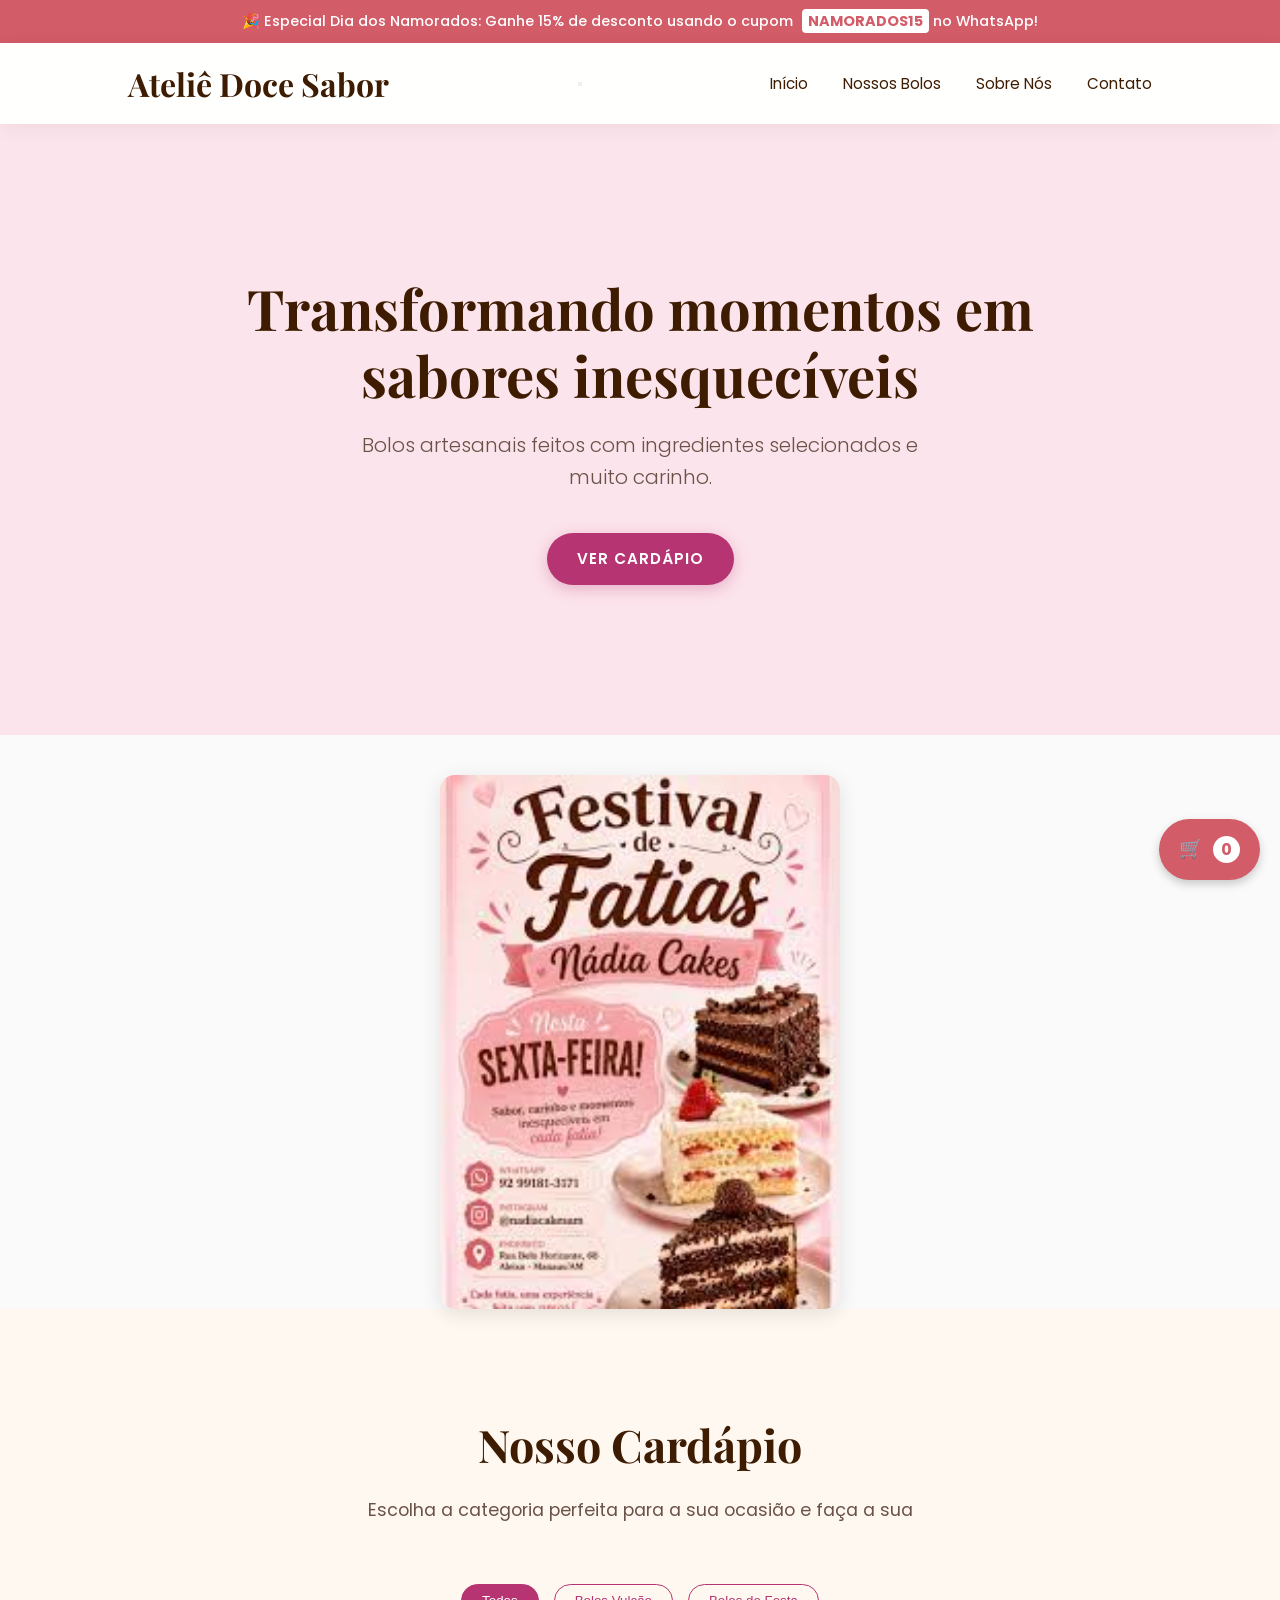
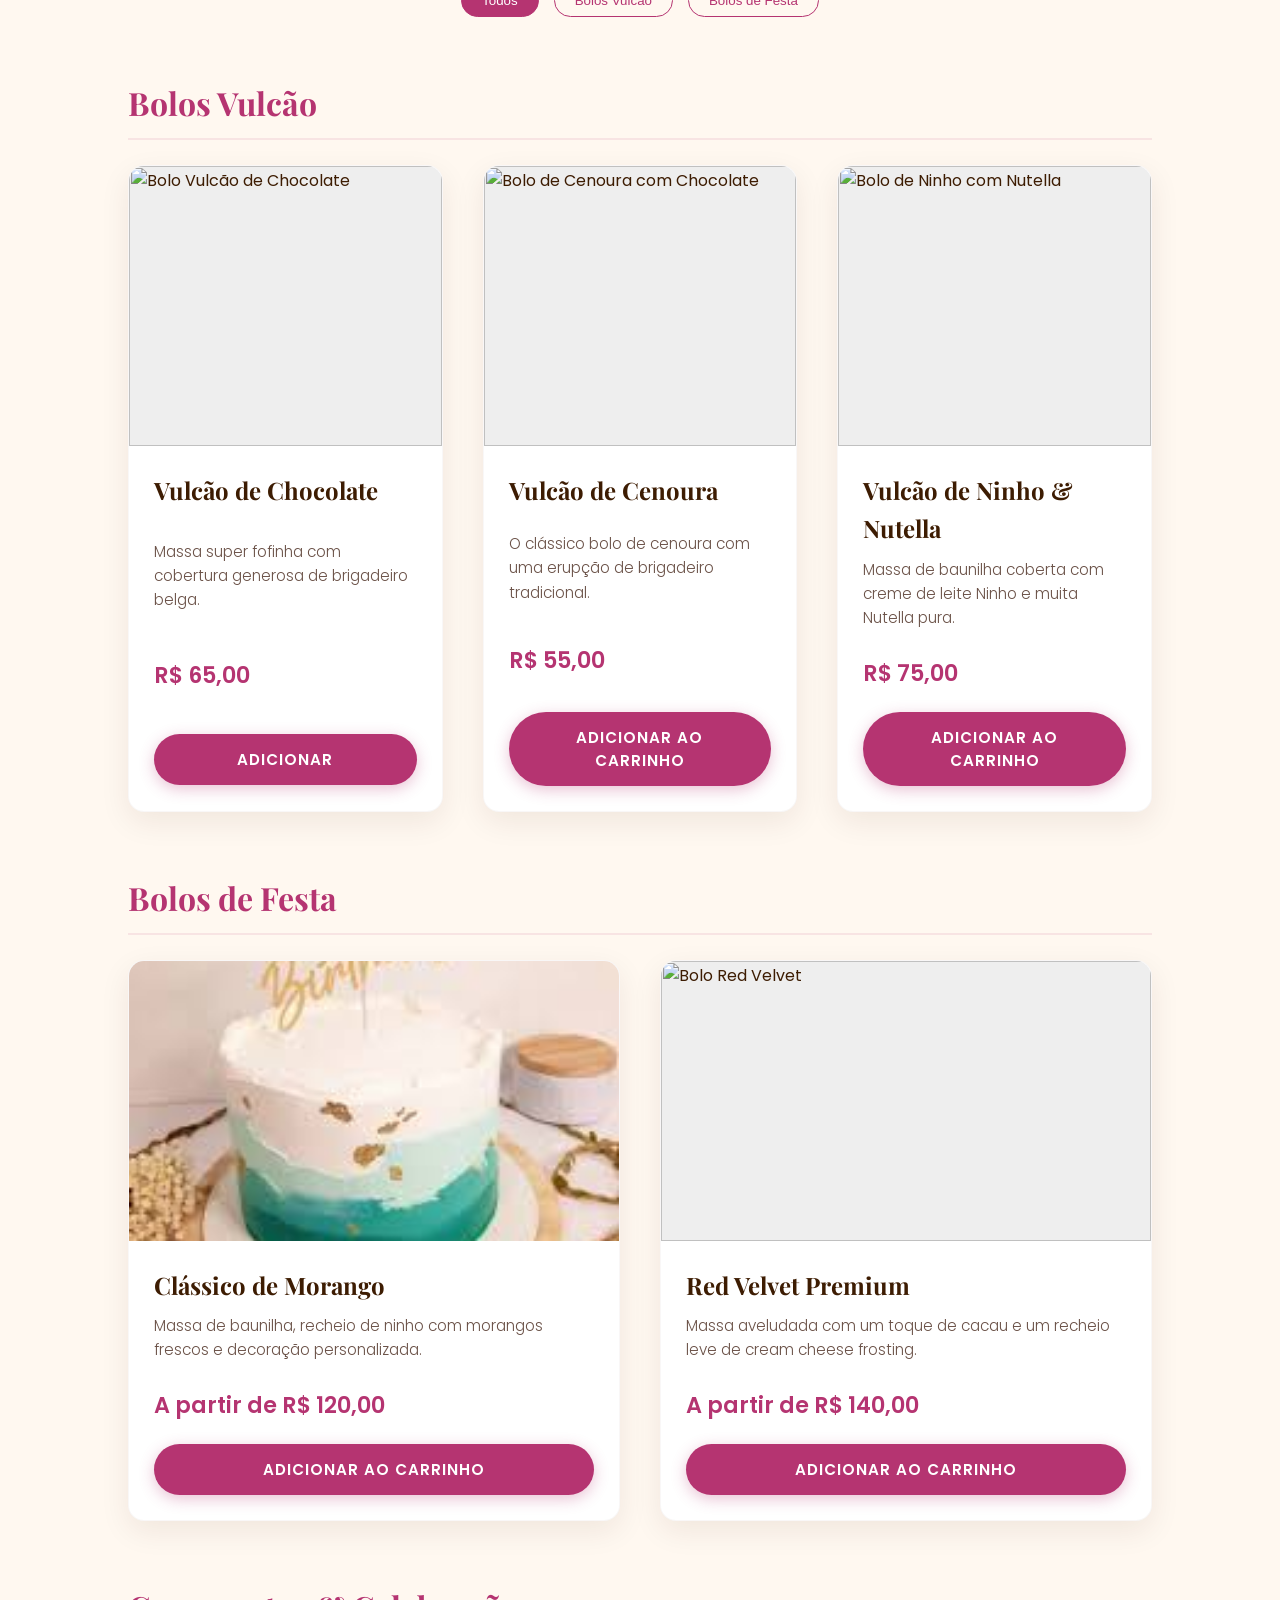
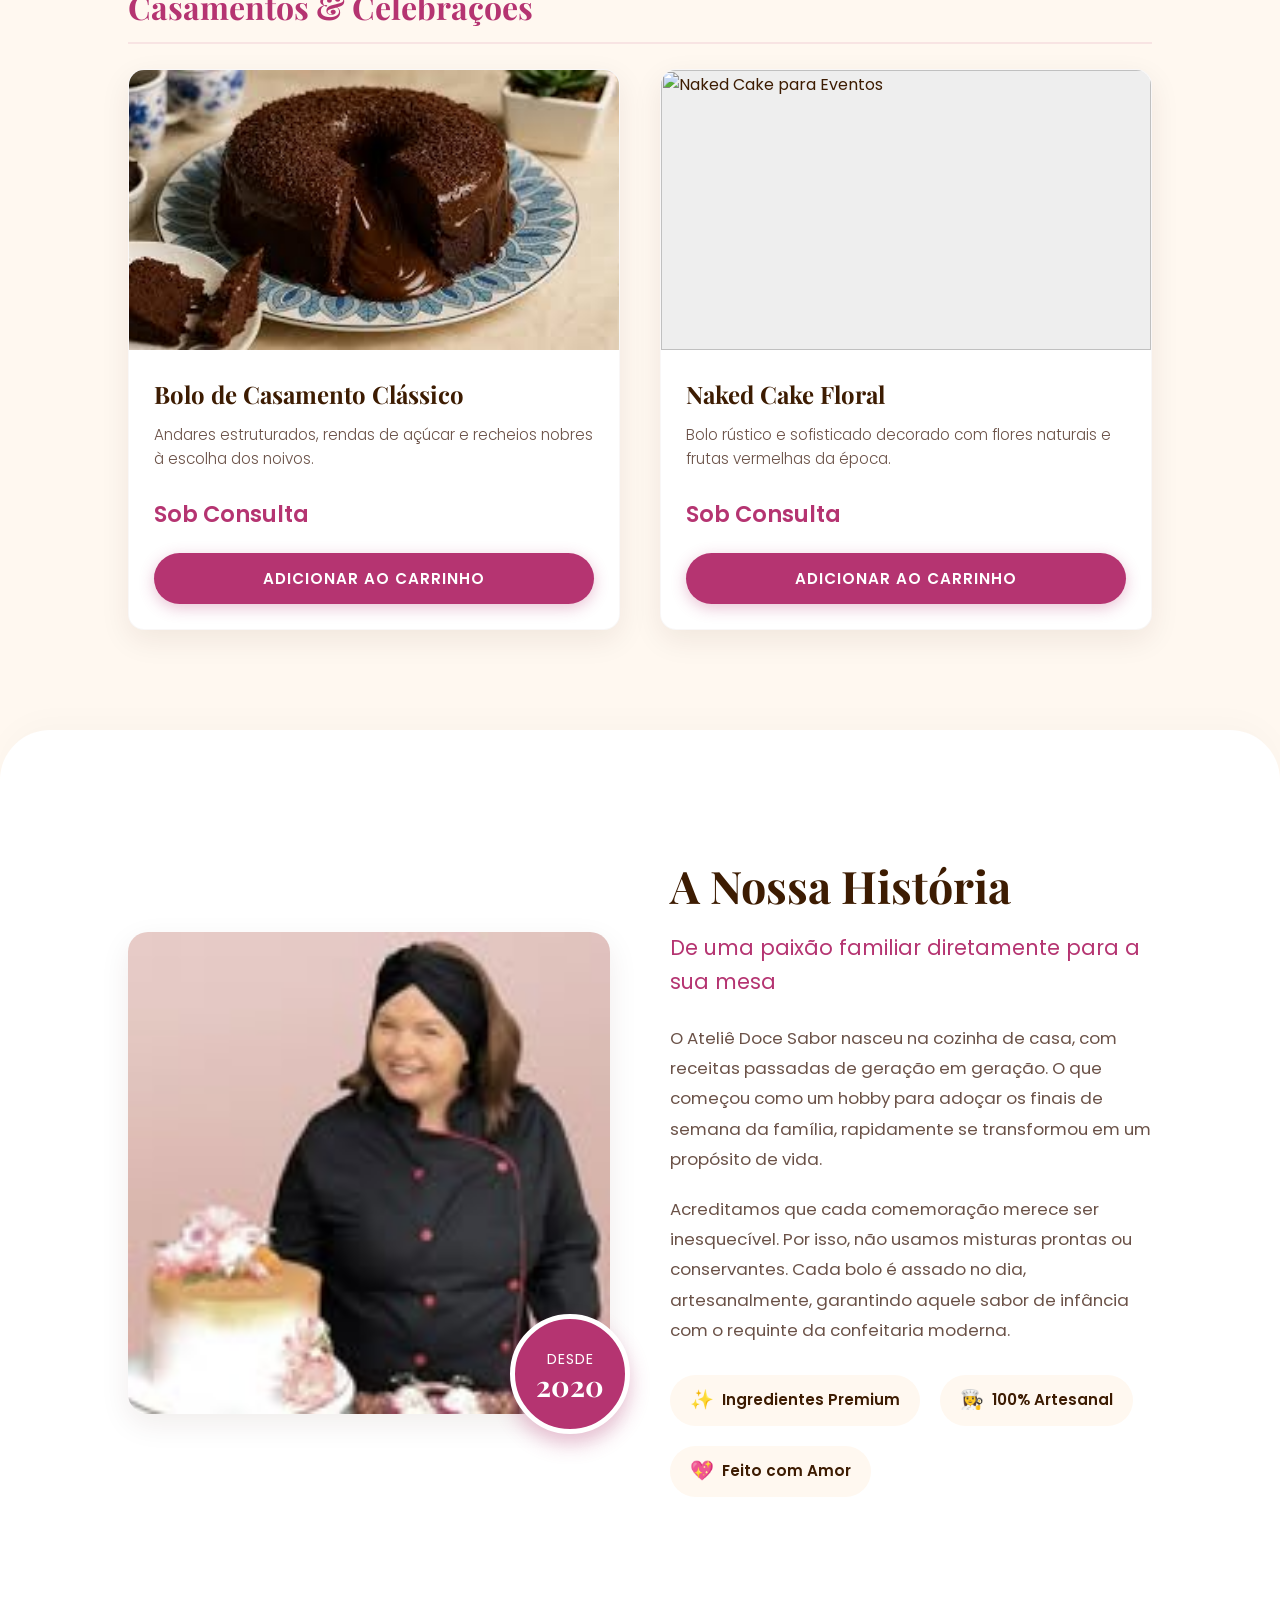
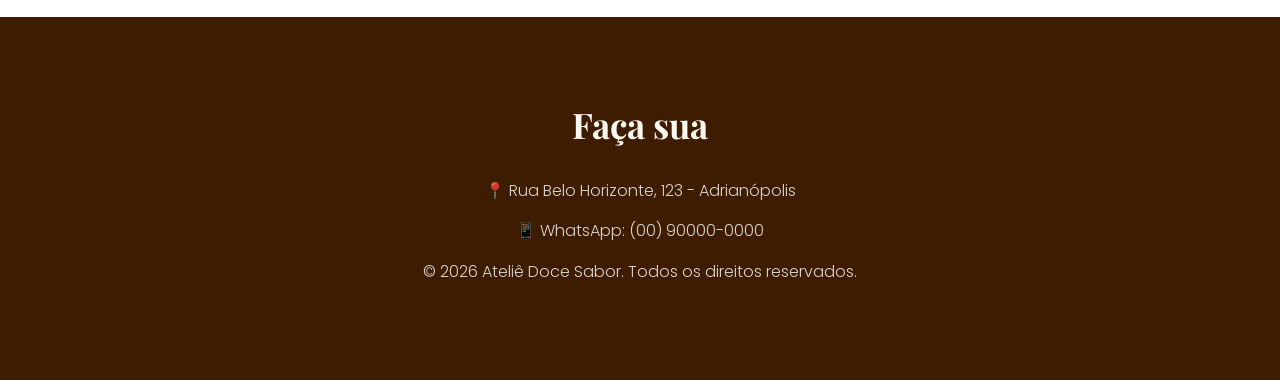
==== index.html @ e22914c4 "adicionando imagem bolo vulcão e festa" ====
<head>
    <meta charset="UTF-8">
    <meta name="viewport" content="width=device-width, initial-scale=1.0">
    <title>Ateliê Doce Sabor | Bolos Artesanais Premium</title>
    
    <!-- Importando fontes do Google: Playfair Display (Títulos) e Poppins (Texto) -->
    <link rel="preconnect" href="https://fonts.googleapis.com">
    <link rel="preconnect" href="https://fonts.gstatic.com" crossorigin>
    <link href="https://fonts.googleapis.com/css2?family=Playfair+Display:ital,wght@0,400..900;1,400..900&family=Poppins:wght@300;400;600&display=swap" rel="stylesheet">
    
    <link rel="stylesheet" href="style.css">
</head>
<body>

    <!-- Faixa de Promoção (Aparece no topo de tudo) -->
    <div id="promo-banner" class="faixa-promo">
        <p>🎉 Especial Dia dos Namorados: Ganhe 15% de desconto usando o cupom <strong>NAMORADOS15</strong> no WhatsApp!</p>
    </div>
    
    <!-- Cabeçalho e Menu de Navegação -->
    <header>
        <div class="logo">
            <h1>Ateliê Doce Sabor</h1>
        </div>
        
        <!-- Este é o botão do Menu Hambúrguer -->
        <button id="btn-mobile" aria-label="Abrir Menu">
            <span id="hamburguer"></span>
        </button>

        <nav id="nav">
            <ul id="menu">
                <li><a href="#inicio">Início</a></li>
                <li><a href="#vitrine">Nossos Bolos</a></li>
                <li><a href="#sobre">Sobre Nós</a></li>
                <li><a href="#contato">Contato</a></li>
            </ul>
        </nav>

    </header>

    <main>
        <!-- Seção de Destaque (Hero Section) -->
        <section id="inicio" class="hero">
            <h2>Transformando momentos em sabores inesquecíveis</h2>
            <p>Bolos artesanais feitos com ingredientes selecionados e muito carinho.</p>
            <a href="#vitrine" class="btn-principal">Ver Cardápio</a>
        </section>

        <section class="banner-promocional">
            <a href="#contato">
                <img src="./images/banner-fatia.jpeg" alt="Festival de Fatias Nádia Cakes nesta sexta-feira">
            </a>
        </section>

        <!-- Seção de Produtos (Vitrine) -->
      <section id="vitrine" class="produtos">
            <h2>Nosso Cardápio</h2>
            <p>Escolha a categoria perfeita para a sua ocasião e faça a sua </p>
            
            <!-- Botões de Filtro -->
            <div class="filtros-cardapio" style="margin-bottom: 40px; display: flex; justify-content: center; gap: 15px; flex-wrap: wrap;">
                <button class="btn-filtro" onclick="filtrar('todos')" style="padding: 8px 20px; border-radius: 20px; border: 1px solid var(--cor-principal); background: var(--cor-principal); color: white; cursor: pointer;">Todos</button>
                <button class="btn-filtro" onclick="filtrar('vulcao')" style="padding: 8px 20px; border-radius: 20px; border: 1px solid var(--cor-principal); background: transparent; color: var(--cor-principal); cursor: pointer;">Bolos Vulcão</button>
                <button class="btn-filtro" onclick="filtrar('festa')" style="padding: 8px 20px; border-radius: 20px; border: 1px solid var(--cor-principal); background: transparent; color: var(--cor-principal); cursor: pointer;">Bolos de Festa</button>
            </div>
            
            <div class="categoria-bloco">
                <h3 class="categoria-titulo">Bolos Vulcão</h3>
                <div class="grid-produtos">
                    
                    <div class="card-produto">
                        <img src="https://images.unsplash.com/photo-1606313564200-e75d5e30476c?q=80&w=600&auto=format&fit=crop" alt="Bolo Vulcão de Chocolate">
                        <div class="card-produto-info">
                            <h3>Vulcão de Chocolate</h3>
                            <p>Massa super fofinha com cobertura generosa de brigadeiro belga.</p>
                            <span class="preco">R$ 65,00</span>
                           <button class="btn-adicionar" onclick="adicionarAoCarrinho('Bolo Vulcão de Chocolate', 65.00)">Adicionar</button>
                        </div>
                    </div>

                    <div class="card-produto">
                        <img src="https://images.unsplash.com/photo-1588195538326-c5b1e9f80a1b?q=80&w=600&auto=format&fit=crop" alt="Bolo de Cenoura com Chocolate">
                        <div class="card-produto-info">
                            <h3>Vulcão de Cenoura</h3>
                            <p>O clássico bolo de cenoura com uma erupção de brigadeiro tradicional.</p>
                            <span class="preco">R$ 55,00</span>
                            <button class="btn-adicionar" onclick="adicionarAoCarrinho('Vulcão de Chocolate', 65.00)">Adicionar ao Carrinho</button>
                        </div>
                    </div>

                    <div class="card-produto">
                        <img src="https://images.unsplash.com/photo-1578985545062-69928b1d9587?q=80&w=600&auto=format&fit=crop" alt="Bolo de Ninho com Nutella">
                        <div class="card-produto-info">
                            <h3>Vulcão de Ninho & Nutella</h3>
                            <p>Massa de baunilha coberta com creme de leite Ninho e muita Nutella pura.</p>
                            <span class="preco">R$ 75,00</span>
                            <button class="btn-adicionar" onclick="adicionarAoCarrinho('Vulcão de Chocolate', 65.00)">Adicionar ao Carrinho</button>
                        </div>
                    </div>

                </div>
            </div>

            <div class="categoria-bloco">
                <h3 class="categoria-titulo">Bolos de Festa</h3>
                <div class="grid-produtos">
                    
                    <div class="card-produto">
                        <img src="./images/Festa.jpeg" alt="Bolo de Festa Decorado com Flores">
                        <div class="card-produto-info">
                            <h3>Clássico de Morango</h3>
                            <p>Massa de baunilha, recheio de ninho com morangos frescos e decoração personalizada.</p>
                            <span class="preco">A partir de R$ 120,00</span>
                            <button class="btn-adicionar" onclick="adicionarAoCarrinho('Vulcão de Chocolate', 65.00)">Adicionar ao Carrinho</button>
                        </div>
                    </div>

                    <div class="card-produto">
                        <img src="https://images.unsplash.com/photo-1563729784474-d77dbb933a9e?q=80&w=600&auto=format&fit=crop" alt="Bolo Red Velvet">
                        <div class="card-produto-info">
                            <h3>Red Velvet Premium</h3>
                            <p>Massa aveludada com um toque de cacau e um recheio leve de cream cheese frosting.</p>
                            <span class="preco">A partir de R$ 140,00</span>
                            <button class="btn-adicionar" onclick="adicionarAoCarrinho('Vulcão de Chocolate', 65.00)">Adicionar ao Carrinho</button>
                        </div>
                    </div>

                </div>
            </div>

            <div class="categoria-bloco">
                <h3 class="categoria-titulo">Casamentos & Celebrações</h3>
                <div class="grid-produtos">
                    
                    <div class="card-produto">
                        <img src="./images/Vulcão.jpeg" alt="Bolo de Casamento de Três Andares">
                        <div class="card-produto-info">
                            <h3>Bolo de Casamento Clássico</h3>
                            <p>Andares estruturados, rendas de açúcar e recheios nobres à escolha dos noivos.</p>
                            <span class="preco">Sob Consulta</span>
                            <button class="btn-adicionar" onclick="adicionarAoCarrinho('Vulcão de Chocolate', 65.00)">Adicionar ao Carrinho</button>
                        </div>
                    </div>

                    <div class="card-produto">
                        <img src="https://images.unsplash.com/photo-1535254973040-607b474cb50d?q=80&w=600&auto=format&fit=crop" alt="Naked Cake para Eventos">
                        <div class="card-produto-info">
                            <h3>Naked Cake Floral</h3>
                            <p>Bolo rústico e sofisticado decorado com flores naturais e frutas vermelhas da época.</p>
                            <span class="preco">Sob Consulta</span>
                            <button class="btn-adicionar" onclick="adicionarAoCarrinho('Vulcão de Chocolate', 65.00)">Adicionar ao Carrinho</button>
                        </div>
                    </div>

                </div>
            </div>

        </section>
      
        <section id="sobre" class="sobre-nos">
            <div class="sobre-container">
                
                <div class="sobre-imagem">
                    <img src="./images/NadiaCake.jpg" alt="Confeiteira preparando um bolo com carinho">
                    
                    <div class="selo-experiencia">
                        <span>Desde</span>
                        <strong>2020</strong>
                    </div>
                </div>

                <div class="sobre-texto">
                    <h2>A Nossa História</h2>
                    <h3>De uma paixão familiar diretamente para a sua mesa</h3>
                    
                    <p>O Ateliê Doce Sabor nasceu na cozinha de casa, com receitas passadas de geração em geração. O que começou como um hobby para adoçar os finais de semana da família, rapidamente se transformou em um propósito de vida.</p>
                    
                    <p>Acreditamos que cada comemoração merece ser inesquecível. Por isso, não usamos misturas prontas ou conservantes. Cada bolo é assado no dia, artesanalmente, garantindo aquele sabor de infância com o requinte da confeitaria moderna.</p>
                    
                    <div class="sobre-diferenciais">
                        <div class="diferencial">
                            <span class="icone">✨</span>
                            <span>Ingredientes Premium</span>
                        </div>
                        <div class="diferencial">
                            <span class="icone">👩‍🍳</span>
                            <span>100% Artesanal</span>
                        </div>
                        <div class="diferencial">
                            <span class="icone">💖</span>
                            <span>Feito com Amor</span>
                        </div>
                    </div>
                </div>

            </div>
        </section>
    </main>

    
    <!-- Rodapé e Contatos -->
    <footer id="contato">
        <h2>Faça sua </h2>
        <p>📍 Rua Belo Horizonte, 123 - Adrianópolis</p>
        <p>📱 WhatsApp: (00) 90000-0000</p>
        <p>&copy; 2026 Ateliê Doce Sabor. Todos os direitos reservados.</p>
    </footer>



<!-- Script do Menu Mobile e Botões -->
    <script>
        const btnMobile = document.getElementById('btn-mobile');
        const nav = document.getElementById('nav');
        const linksMenu = document.querySelectorAll('#menu a');

        // Função que abre e fecha o menu
        function toggleMenu(event) {
            if (event.type === 'touchstart') event.preventDefault();
            nav.classList.toggle('active');
        }

        btnMobile.addEventListener('click', toggleMenu);
        btnMobile.addEventListener('touchstart', toggleMenu);

        // Faz o menu fechar sozinho quando o usuário clica em um link
        linksMenu.forEach(link => {
            link.addEventListener('click', () => {
                nav.classList.remove('active');
            });
        });
    </script>

<div id="btn-carrinho" onclick="abrirCarrinho()">
        🛒 <span id="contador-carrinho">0</span>
    </div>

    <div id="painel-carrinho">
        <div class="cabecalho-carrinho">
            <h3>Seu Pedido</h3>
            <button onclick="fecharCarrinho()" class="btn-fechar">X</button>
        </div>
        
        <div id="itens-carrinho"></div>
        
        <div class="rodape-carrinho">
            <p>Total: <strong>R$ <span id="total-carrinho">0,00</span></strong></p>
            <button onclick="enviarParaWhatsApp()" class="btn-whatsapp">Finalizar no WhatsApp</button>
        </div>
    </div>
    <!-- Chamando o arquivo de JavaScript externo -->
    <script src="carrinho.js"></script>
    <script src="script.js"></script>
</body>
</html>
---- style.css ----
/* =========================================
   1. CONFIGURAÇÕES GERAIS E VARIÁVEIS
   ========================================= */
:root {
    /* Nova Paleta de Cores Refinada */
    --cor-principal: #b53471; /* Um rosa cereja mais profundo */
    --cor-principal-hover: #831d4e;
    --cor-texto-escuro: #3d1c02; /* Chocolate intenso */
    --cor-texto-suave: #6b5248;
    --cor-fundo-claro: #fff8f0; /* Um bege creme bem suave, cor de baunilha */
    --cor-branco: #ffffff;
    
    /* Fontes */
    --fonte-titulos: 'Playfair Display', serif;
    --fonte-texto: 'Poppins', sans-serif;
    
    /* Sombras e Bordas */
    --sombra-suave: 0 4px 20px rgba(0,0,0,0.05);
    --sombra-card: 0 10px 30px rgba(61, 28, 2, 0.08); /* Sombra com toque de marrom */
    --borda-arredondada: 16px;
    --transicao: all 0.3s ease;
}

* {
    margin: 0;
    padding: 0;
    box-sizing: border-box;
}

/* =========================================
   FAIXA DE PROMOÇÃO SUPERIOR
   ========================================= */
.faixa-promo {
    background-color: #D25C68; /* A cor de destaque do nosso site */
    color: #FFFFFF;
    text-align: center;
    padding: 10px 15px;
    font-size: 0.9rem;
    font-weight: 500;
}

.faixa-promo p {
    margin: 0;
}

.faixa-promo strong {
    background-color: #FFFFFF;
    color: #D25C68;
    padding: 2px 6px;
    border-radius: 4px;
    margin-left: 5px;
}

html {
    scroll-behavior: smooth;
    /* Aplicando a fonte de texto padrão no corpo inteiro */
    font-family: var(--fonte-texto);
    color: var(--cor-texto-escuro);
    background-color: var(--cor-fundo-claro);
    font-weight: 400;
    line-height: 1.6;
}

/* Estilo padrão para todos os títulos do site */
h1, h2, h3 {
    font-family: var(--fonte-titulos);
    font-weight: 700;
    color: var(--cor-texto-escuro);
}

/* =========================================
   2. CABEÇALHO E NAVEGAÇÃO (MODERNO)
   ========================================= */
header {
    background-color: rgba(255, 255, 255, 0.9); /* Branco semi-transparente */
    padding: 15px 10%; /* Aumentamos o recuo nas laterais em telas grandes */
    display: flex;
    justify-content: space-between;
    align-items: center;
    
    /* Efeito Glassmorphism (vidro embaçado - funciona em navegadores modernos) */
    backdrop-filter: blur(10px);
    -webkit-backdrop-filter: blur(10px);
    
    box-shadow: var(--sombra-suave);
    position: sticky;
    top: 0;
    z-index: 1000;
}

.logo-text {
    color: var(--cor-principal);
    font-size: 1.8rem;
    font-style: italic; /* Dá um charme extra à serif */
}

nav ul {
    list-style: none;
    display: flex;
    gap: 35px;
}

nav a {
    text-decoration: none;
    color: var(--cor-texto-escuro);
    font-weight: 400;
    font-size: 0.95rem;
    transition: var(--transicao);
    position: relative; /* Para o efeito de linha embaixo */
}

/* Efeito elegante de linha que aparece embaixo do link */
nav a::after {
    content: '';
    position: absolute;
    width: 0;
    height: 2px;
    bottom: -5px;
    left: 0;
    background-color: var(--cor-principal);
    transition: var(--transicao);
}

nav a:hover {
    color: var(--cor-principal);
}

nav a:hover::after {
    width: 100%;
}

/* =========================================
   3. SEÇÃO DE DESTAQUE (HERO - PREMIUM)
   ========================================= */
.hero {
    text-align: center;
    padding: 150px 20px;
    
    /* PREPARAÇÃO PARA IMAGEM DE FUNDO */
    /* Quando tiver uma imagem, desCOMENTE as linhas abaixo e COMENTE a 'background-color' */
    /* background-image: linear-gradient(rgba(255,248,240,0.8), rgba(255,248,240,0.9)), url('caminho/para/sua/foto-topo.jpg');
    background-size: cover;
    background-position: center;
    background-attachment: fixed; */
    
    background-color: #fce4ec; /* Um rosa chá bem clarinho enquanto não tem foto */
}

.hero h2 {
    font-size: 3.5rem; /* Título bem grande e impactante */
    line-height: 1.2;
    margin-bottom: 20px;
    max-width: 800px;
    margin-left: auto;
    margin-right: auto;
}

.hero p {
    font-size: 1.25rem;
    font-weight: 300;
    margin-bottom: 40px;
    color: var(--cor-texto-suave);
    max-width: 600px;
    margin-left: auto;
    margin-right: auto;
}

/* =========================================
   4. VITRINE DE PRODUTOS (CARDS REFINADOS)
   ========================================= */
.produtos {
    padding: 100px 10%;
    text-align: center;
}

.produtos h2 {
    font-size: 2.8rem;
    margin-bottom: 15px;
}

/* Subtítulo da seção */
.produtos > p {
    color: var(--cor-texto-suave);
    margin-bottom: 60px;
    font-size: 1.1rem;
}

.grid-produtos {
    display: grid;
    grid-template-columns: repeat(auto-fit, minmax(300px, 1fr)); /* Cards levemente maiores */
    gap: 40px; /* Mais espaço entre os cards */
}

.card-produto {
    background-color: var(--cor-branco);
    border-radius: var(--borda-arredondada);
    overflow: hidden;
    box-shadow: var(--sombra-card);
    transition: transform 0.4s cubic-bezier(0.175, 0.885, 0.32, 1.275), box-shadow 0.3s ease; /* Animação mais suave e "elástica" */
    display: flex;
    flex-direction: column; /* Para alinhar o botão no final se os textos tiverem tamanhos diferentes */
    border: 1px solid rgba(61, 28, 2, 0.03); /* Borda quase invisível para definir o card */
}

/* Hover do card: sobe levemente e aumenta a sombra */
.card-produto:hover {
    transform: translateY(-15px);
    box-shadow: 0 20px 40px rgba(61, 28, 2, 0.12);
}

.card-produto img {
    width: 100%;
    height: 280px;
    object-fit: cover;
    background-color: #eee;
    /* Adiciona um leve zoom na imagem quando passa o mouse no card */
    transition: transform 0.5s ease;
}

.card-produto:hover img {
    transform: scale(1.05);
}

/* Container de texto do card */
.card-produto-info {
    padding: 25px;
    flex-grow: 1; /* Faz esta parte ocupar o espaço extra */
    display: flex;
    flex-direction: column;
    justify-content: space-between;
}

.card-produto h3 {
    margin-bottom: 10px;
    font-size: 1.5rem;
    transition: color 0.3s ease;
}

.card-produto:hover h3 {
    color: var(--cor-principal);
}

.card-produto p {
    font-size: 0.95rem;
    color: var(--cor-texto-suave);
    margin-bottom: 25px;
    font-weight: 300;
}

.card-produto .preco {
    display: block;
    font-size: 1.4rem;
    font-weight: 600;
    color: var(--cor-principal); /* Usa o rosa cereja para destacar o valor */
    margin-bottom: 20px;
    font-family: var(--fonte-texto);
}

/* =========================================
   5. BOTÕES (ESTILO PÍLULA PREMIUM)
   ========================================= */
.btn-principal, .btn-adicionar {
    display: inline-block; /* Necessário para 'a' aceitar padding corretamente */
    background-color: var(--cor-principal);
    color: var(--cor-branco);
    border: none;
    padding: 14px 30px;
    font-size: 0.95rem;
    font-family: var(--fonte-texto);
    font-weight: 600;
    text-transform: uppercase; /* Letras maiúsculas para botões */
    letter-spacing: 1px; /* Espaçamento entre letras */
    border-radius: 50px; /* Estilo pílula total */
    cursor: pointer;
    text-decoration: none;
    transition: var(--transicao);
    box-shadow: 0 4px 15px rgba(181, 52, 113, 0.3); /* Sombra na cor do botão */
}

.btn-principal:hover, .btn-adicionar:hover {
    background-color: var(--cor-principal-hover);
    transform: translateY(-2px); /* Pequeno pulo ao hover */
    box-shadow: 0 6px 20px rgba(181, 52, 113, 0.4);
}

/* Ajuste específico para o botão do card não grudar nas laterais */
.card-produto .btn-adicionar {
    width: 100%; /* Botão ocupa a largura toda dentro do padding */
}

/* =========================================
   6. SOBRE NÓS (LAYOUT MODERNO DE 2 COLUNAS)
   ========================================= */
.sobre-nos {
    padding: 120px 10%;
    background-color: var(--cor-branco);
    border-radius: 50px 50px 0 0;
    box-shadow: 0 -10px 30px rgba(0,0,0,0.02);
}

.sobre-container {
    display: flex;
    align-items: center; /* Alinha a imagem e o texto no centro da altura */
    gap: 60px; /* Espaço generoso entre a foto e o texto */
    max-width: 1200px;
    margin: 0 auto;
}

/* Estilo da Imagem e do Selo Flutuante */
.sobre-imagem {
    flex: 1; /* Faz a imagem ocupar 50% do espaço */
    position: relative;
}

.sobre-imagem img {
    width: 100%;
    border-radius: 20px;
    box-shadow: var(--sombra-card);
    object-fit: cover;
}

.selo-experiencia {
    position: absolute;
    bottom: -20px;
    right: -20px;
    background-color: var(--cor-principal);
    color: var(--cor-branco);
    padding: 20px;
    border-radius: 50%; /* Deixa o selo redondo */
    width: 120px;
    height: 120px;
    display: flex;
    flex-direction: column;
    justify-content: center;
    align-items: center;
    box-shadow: 0 10px 20px rgba(181, 52, 113, 0.3);
    border: 5px solid var(--cor-branco); /* Borda branca para destacar da imagem */
}

.selo-experiencia span {
    font-size: 0.9rem;
    text-transform: uppercase;
    letter-spacing: 1px;
}

.selo-experiencia strong {
    font-family: var(--fonte-titulos);
    font-size: 1.8rem;
    line-height: 1;
}

/* Estilo do Texto */
.sobre-texto {
    flex: 1; /* Faz o texto ocupar os outros 50% */
}

.sobre-texto h2 {
    font-size: 2.8rem;
    margin-bottom: 10px;
}

.sobre-texto h3 {
    font-size: 1.3rem;
    color: var(--cor-principal);
    margin-bottom: 25px;
    font-family: var(--fonte-texto);
    font-weight: 400;
}

.sobre-texto p {
    font-size: 1.05rem;
    color: var(--cor-texto-suave);
    margin-bottom: 20px;
    line-height: 1.8;
}

/* Estilo dos Selinhos de Diferencial */
.sobre-diferenciais {
    display: flex;
    gap: 20px;
    margin-top: 30px;
    flex-wrap: wrap; /* Permite que os selos desçam de linha se faltar espaço */
}

.diferencial {
    display: flex;
    align-items: center;
    gap: 8px;
    background-color: var(--cor-fundo-claro);
    padding: 10px 20px;
    border-radius: 30px;
    font-size: 0.95rem;
    font-weight: 600;
    color: var(--cor-texto-escuro);
}

.diferencial .icone {
    font-size: 1.2rem;
}

footer {
    background-color: var(--cor-texto-escuro); /* Chocolate escuro */
    color: rgba(255,255,255,0.8);
    text-align: center;
    padding: 80px 20px;
}

footer h2 {
    font-size: 2.2rem;
    margin-bottom: 25px;
    color: var(--cor-fundo-claro); /* Bege claro no fundo escuro */
}

footer p {
    margin-bottom: 15px;
    font-weight: 300;
}

.banner-promocional {
    width: 100%;
    padding: 40px 20px 0;
    background-color: #FAFAFA;
    
    /* A mágica do Flexbox para centralizar TUDO: */
    display: flex;
    justify-content: center; 
}

/* Precisamos configurar o link (a tag <a>) que está em volta da imagem */
.banner-promocional a {
    display: block;
    width: 100%;
    max-width: 400px; /* Segura o tamanho no computador */
}

.banner-promocional img {
    width: 100%;
    display: block;
    border-radius: 15px;
    box-shadow: 0px 5px 20px rgba(0,0,0,0.1);
    transition: transform 0.3s ease;
}

.banner-promocional img:hover {
    transform: scale(1.02);
}

/* =========================================
   7. RESPONSIVIDADE (CELULAR)
   ========================================= */
@media (max-width: 768px) {

    /* ... seus outros códigos de celular ... */

    /* Altere ".container-sobre" para o nome correto da sua classe HTML */
    .sobre-container {
        display: flex;
        flex-direction: column; /* Isso empilha a imagem em cima e o texto embaixo */
        align-items: center;    /* Centraliza os dois na tela */
        text-align: center;     /* Centraliza o texto para ficar mais elegante */
        gap: 30px;              /* Dá um respiro entre a imagem e o texto */
    }

    /* Se a imagem estiver muito grande, você pode controlar o tamanho dela aqui */
    .sobre-container img {
        width: 100%;
        max-width: 300px;
    }

/* Por padrão, o botão do menu celular fica escondido no computador */
#btn-mobile {
    display: none;
    background: transparent;
    border: none;
    cursor: pointer;
    padding: 10px;
}

/* Desenhando as três listras do menu */
#hamburguer {
    display: block;
    width: 25px;
    border-top: 3px solid #D25C68;
    position: relative;
}

#hamburguer::after, #hamburguer::before {
    content: '';
    display: block;
    width: 25px;
    height: 3px;
    background: #D25C68;
    margin-top: 5px;
    transition: 0.3s;
}

/* Regras apenas para a tela do celular */
@media (max-width: 768px) {
    header {
        padding: 15px 20px;
    }

    /* Mostra o botão hambúrguer no celular */
    #btn-mobile {
        display: block;
    }

    /* Esconde o menu original e prepara ele para aparecer do topo */
    #nav {
        position: absolute;
        top: 60px; /* Altura do cabeçalho */
        right: 0;
        width: 100%;
        background-color: #FFFFFF;
        height: 0;
        overflow: hidden;
        transition: height 0.4s ease; /* Animação suave */
        box-shadow: 0px 4px 10px rgba(0,0,0,0.1);
    }

    /* Quando o JS adicionar a classe 'active', o menu cresce e aparece */
    #nav.active {
        height: 250px;
    }

    nav ul {
        flex-direction: column;
        align-items: center;
        gap: 20px;
        padding: 20px 0;
    }


    .produtos, .sobre-nos {
        padding: 50px 20px;
    }
}
}

/* =========================================
   ESTILOS ADICIONAIS PARA AS CATEGORIAS
   ========================================= */
.categoria-bloco {
    margin-top: 60px; /* Cria um bom espaço entre uma categoria e outra */
    text-align: left; /* Títulos das categorias alinhados à esquerda ficam mais elegantes */
}

.categoria-titulo {
    font-size: 2rem;
    color: var(--cor-principal);
    margin-bottom: 25px;
    border-bottom: 2px solid rgba(181, 52, 113, 0.1); /* Linha fina decorativa abaixo do título */
    padding-bottom: 10px;
}

/* =========================================
   CARRINHO FLUTUANTE E PAINEL LATERAL
   ========================================= */

   /* Estilo do botão de remover item (Lixeira) */
.btn-remover {
    background: none;
    border: none;
    cursor: pointer;
    font-size: 1.1rem;
    margin-right: 10px;
    transition: transform 0.2s ease;
}

.btn-remover:hover {
    transform: scale(1.2); /* Dá um zoomzinho quando passa o mouse */
}

/* Garante que a lixeira e o nome fiquem alinhados */
.item-carrinho > div {
    display: flex;
    align-items: center;
}

/* Botão Flutuante */
#btn-carrinho {
    position: fixed;
    bottom: 20px;
    right: 20px;
    background-color: #D25C68;
    color: white;
    padding: 15px 20px;
    border-radius: 50px;
    font-size: 1.2rem;
    cursor: pointer;
    box-shadow: 0px 4px 10px rgba(0,0,0,0.2);
    z-index: 1000;
    transition: transform 0.2s ease;
}

#btn-carrinho:hover {
    transform: scale(1.05);
}

#contador-carrinho {
    background-color: white;
    color: #D25C68;
    font-weight: bold;
    padding: 2px 8px;
    border-radius: 50%;
    margin-left: 5px;
    font-size: 1rem;
}

/* Painel Lateral (Escondido por padrão) */
#painel-carrinho {
    position: fixed;
    top: 0;
    right: -100%; /* Esconde fora da tela na direita */
    width: 350px;
    max-width: 100%;
    height: 100vh;
    background-color: #FAFAFA;
    box-shadow: -5px 0px 15px rgba(0,0,0,0.1);
    z-index: 1001;
    transition: right 0.4s ease;
    display: flex;
    flex-direction: column;
}

/* Classe que o JS vai adicionar para mostrar o painel */
#painel-carrinho.aberto {
    right: 0;
}

.cabecalho-carrinho {
    display: flex;
    justify-content: space-between;
    align-items: center;
    padding: 20px;
    background-color: #FFFFFF;
    border-bottom: 1px solid #EEE;
}

.btn-fechar {
    background: none;
    border: none;
    font-size: 1.5rem;
    cursor: pointer;
    color: #4A3026;
}

#itens-carrinho {
    flex-grow: 1; /* Ocupa o espaço do meio */
    padding: 20px;
    overflow-y: auto; /* Permite rolar a lista se tiver muitos itens */
}

.item-carrinho {
    display: flex;
    justify-content: space-between;
    margin-bottom: 15px;
    border-bottom: 1px dashed #CCC;
    padding-bottom: 10px;
}

.rodape-carrinho {
    padding: 20px;
    background-color: #FFFFFF;
    border-top: 1px solid #EEE;
    text-align: center;
}

.btn-whatsapp {
    width: 100%;
    background-color: #25D366; /* Cor oficial do WhatsApp */
    color: white;
    border: none;
    padding: 15px;
    font-size: 1.1rem;
    font-weight: bold;
    border-radius: 8px;
    cursor: pointer;
    margin-top: 15px;
    transition: background-color 0.3s ease;
}

.btn-whatsapp:hover {
    background-color: #1EBE55;
}
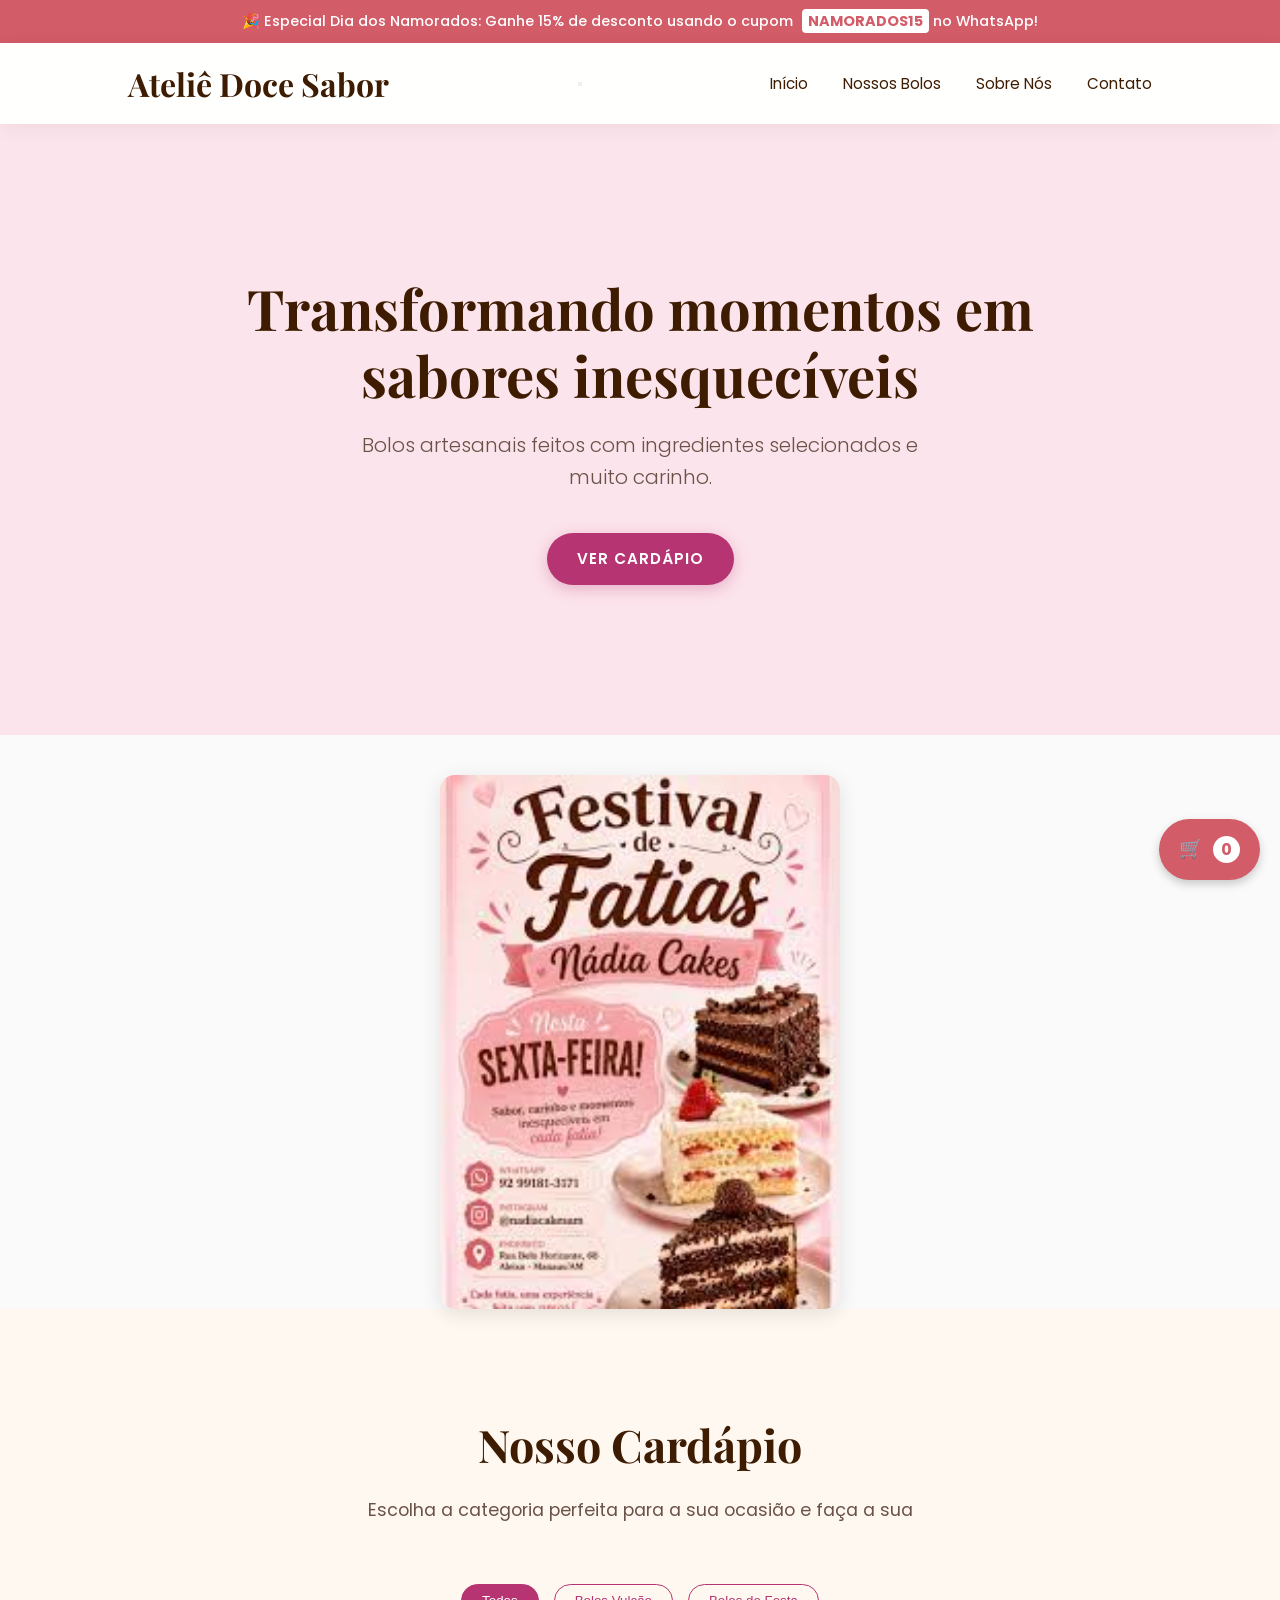
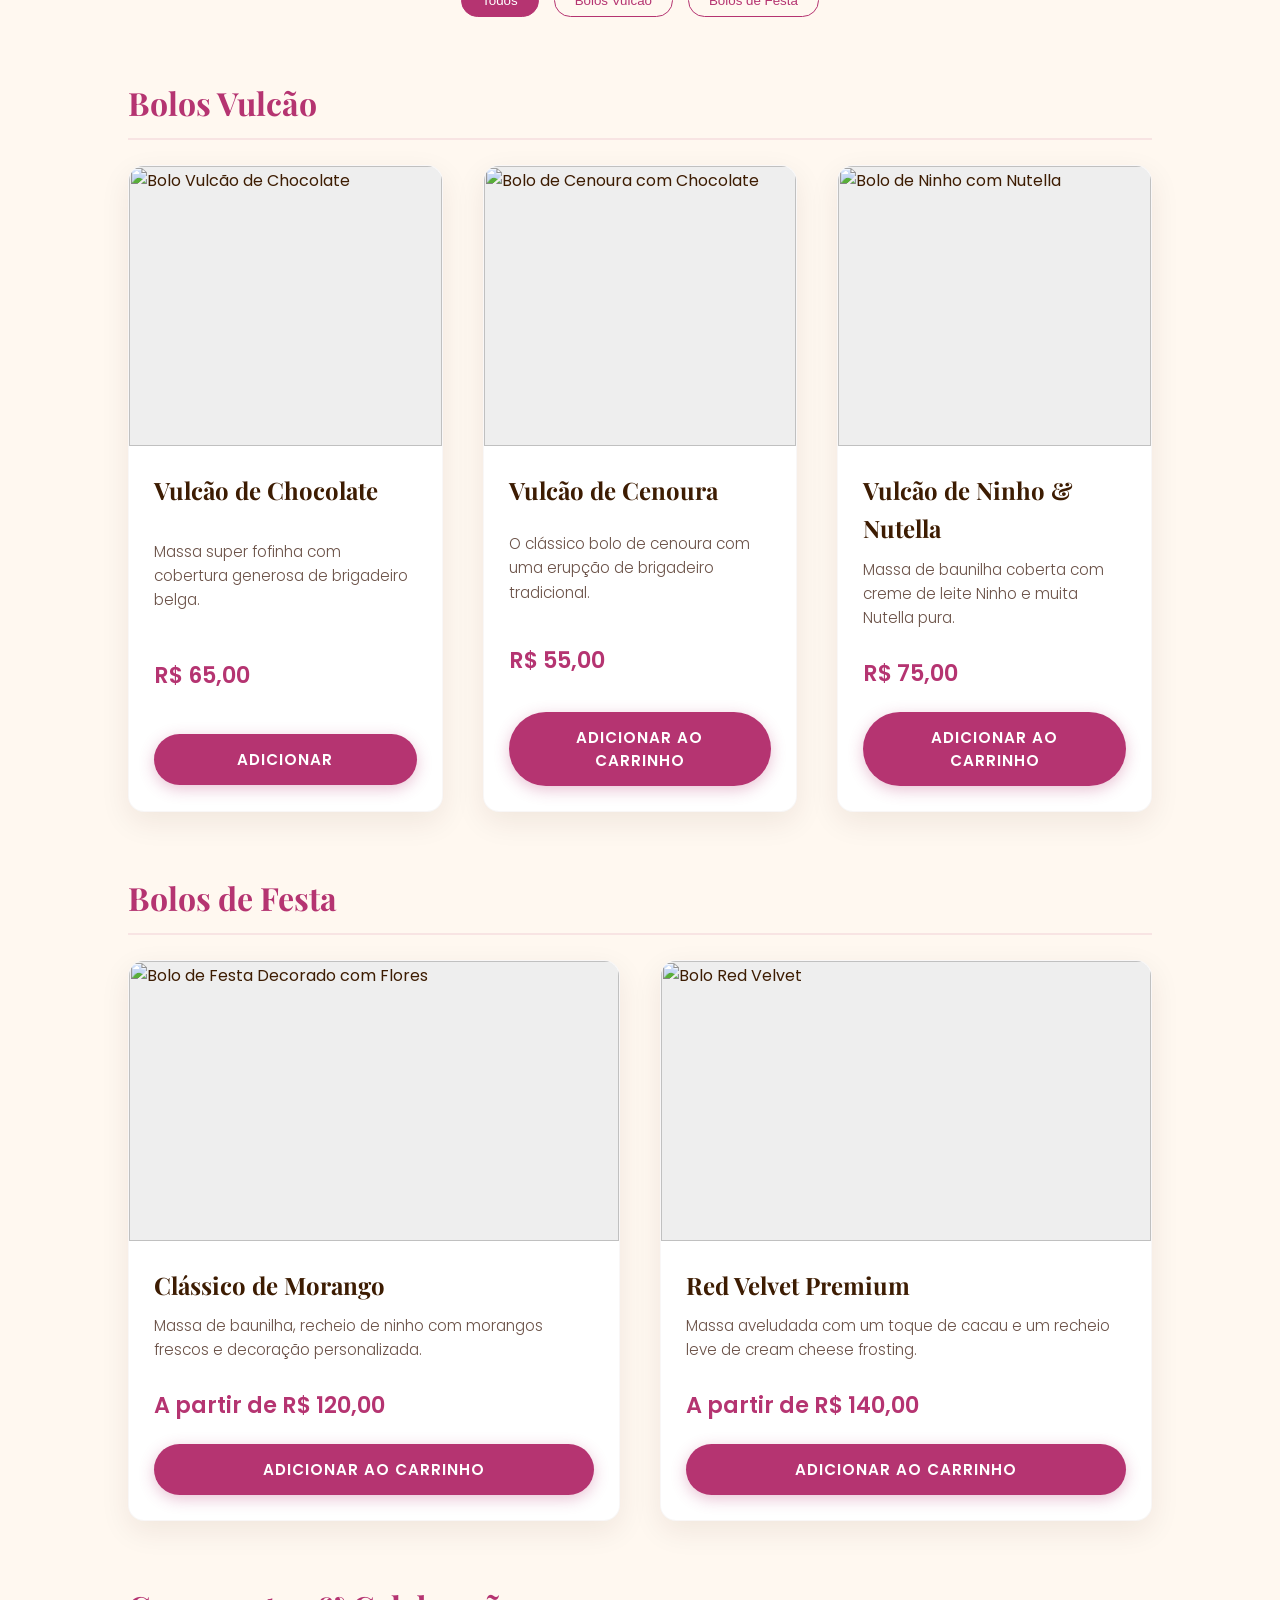
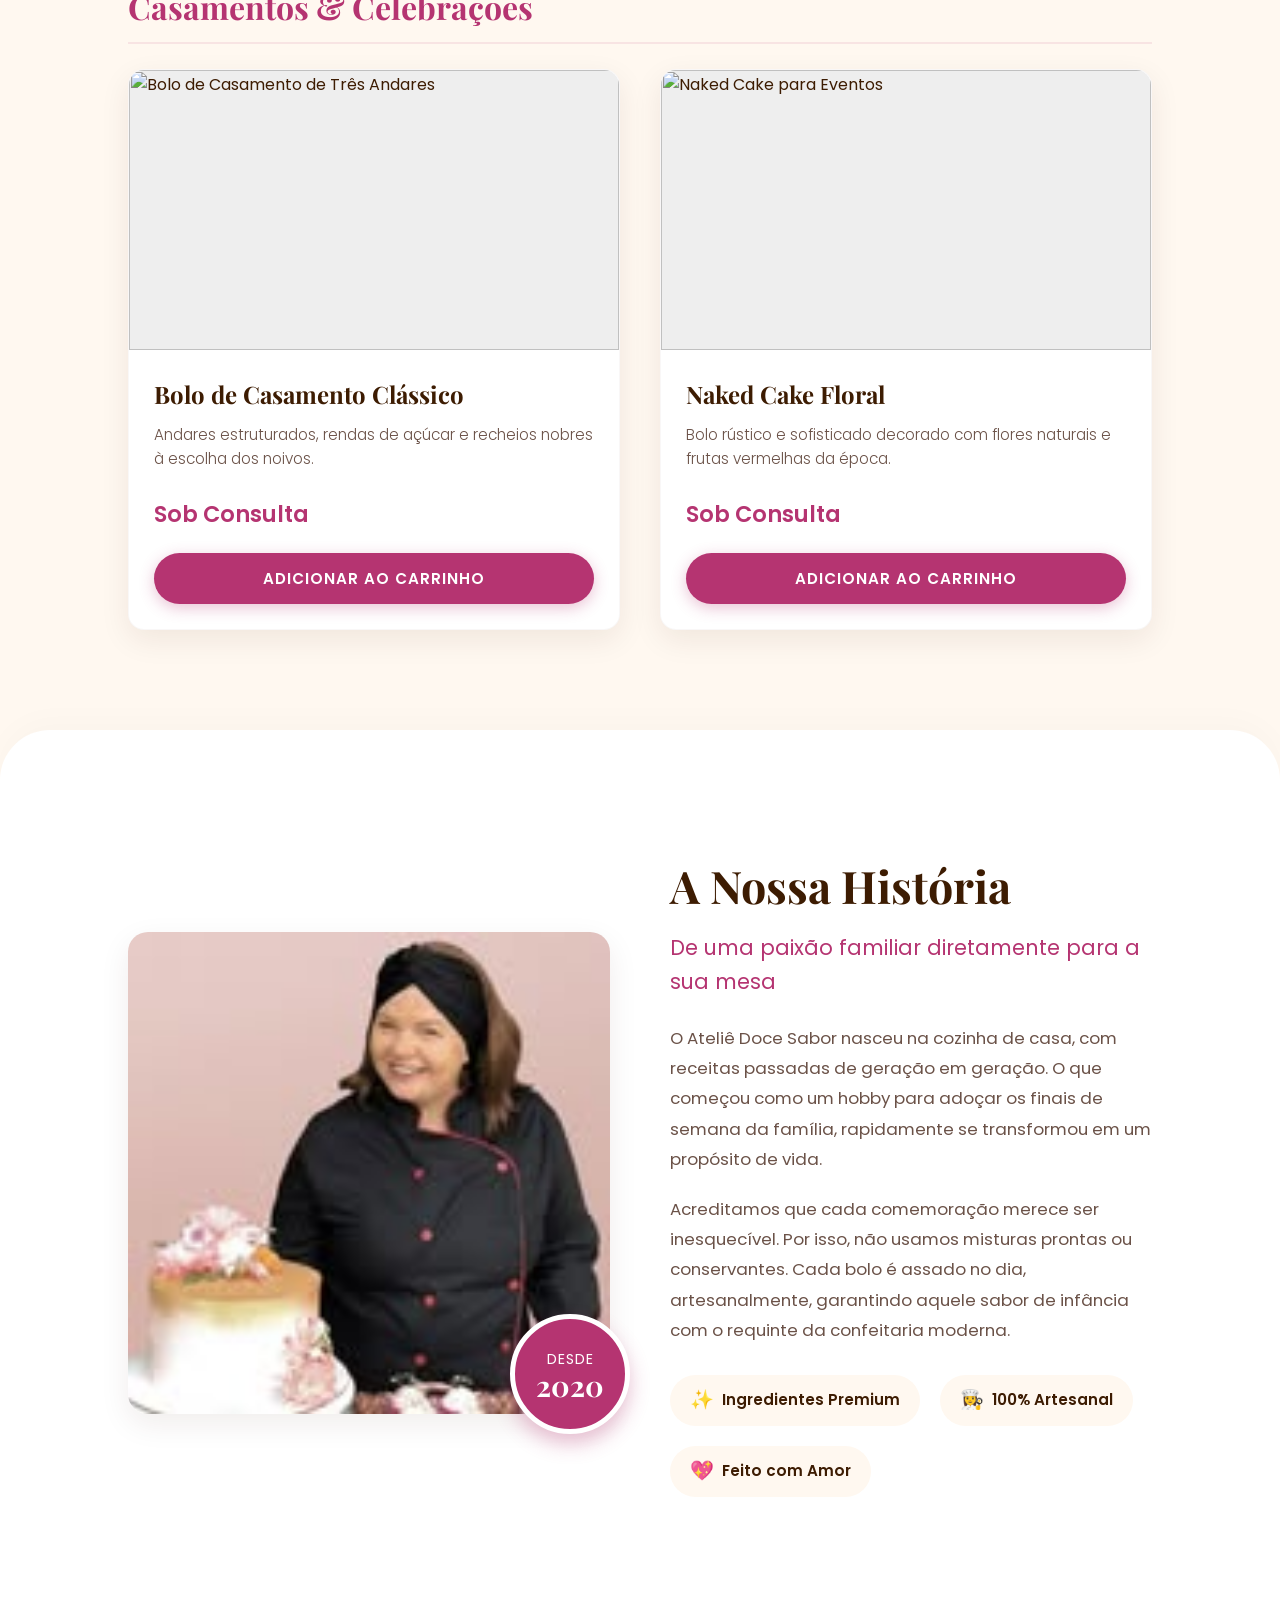
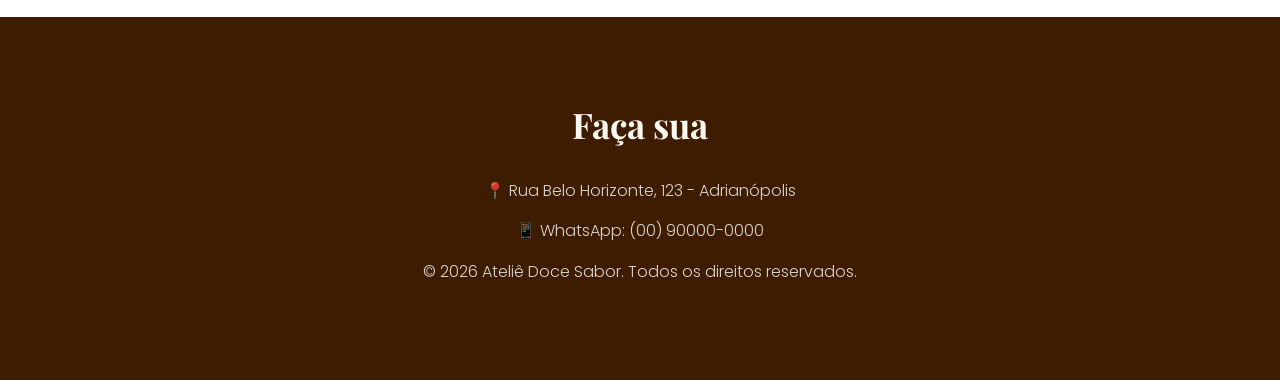
==== commit 56f7b0b0: "adicionando imagens de bolo unsplash" ====
--- a/index.html
+++ b/index.html
@@ -107,7 +107,7 @@
                 <div class="grid-produtos">
                     
                     <div class="card-produto">
-                        <img src="./images/Festa.jpeg" alt="Bolo de Festa Decorado com Flores">
+                        <img src="https://images.unsplash.com/photo-1596529267076-07866e3655cc?q=80&w=687&auto=format&fit=crop&ixlib=rb-4.1.0&ixid=M3wxMjA3fDB8MHxwaG90by1wYWdlfHx8fGVufDB8fHx8fA%3D%3D" alt="Bolo de Festa Decorado com Flores">
                         <div class="card-produto-info">
                             <h3>Clássico de Morango</h3>
                             <p>Massa de baunilha, recheio de ninho com morangos frescos e decoração personalizada.</p>
@@ -134,7 +134,7 @@
                 <div class="grid-produtos">
                     
                     <div class="card-produto">
-                        <img src="./images/Vulcão.jpeg" alt="Bolo de Casamento de Três Andares">
+                        <img src="https://images.unsplash.com/photo-1623428454614-abaf00244e52?w=500&auto=format&fit=crop&q=60&ixlib=rb-4.1.0&ixid=M3wxMjA3fDB8MHxzZWFyY2h8M3x8Ym9sbyUyMGRlJTIwY2FzYW1lbnRvfGVufDB8fDB8fHww" alt="Bolo de Casamento de Três Andares">
                         <div class="card-produto-info">
                             <h3>Bolo de Casamento Clássico</h3>
                             <p>Andares estruturados, rendas de açúcar e recheios nobres à escolha dos noivos.</p>
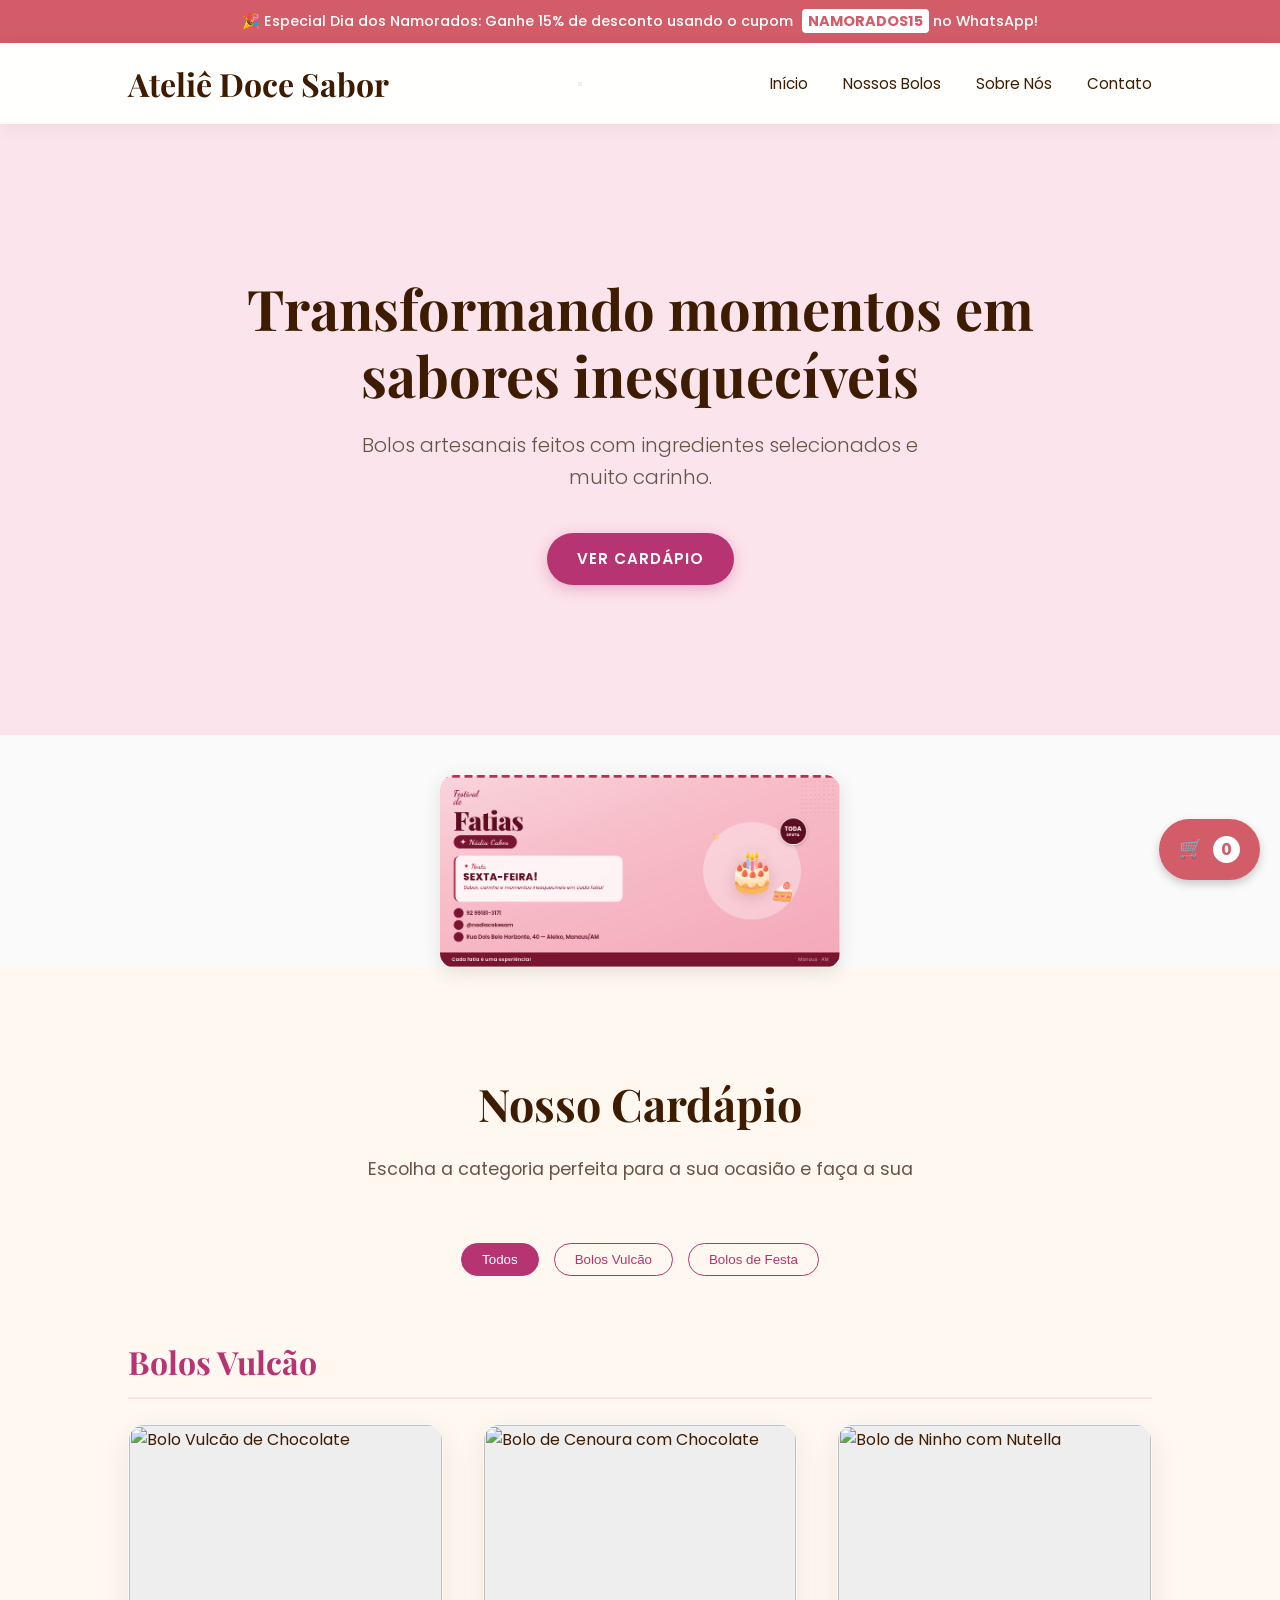
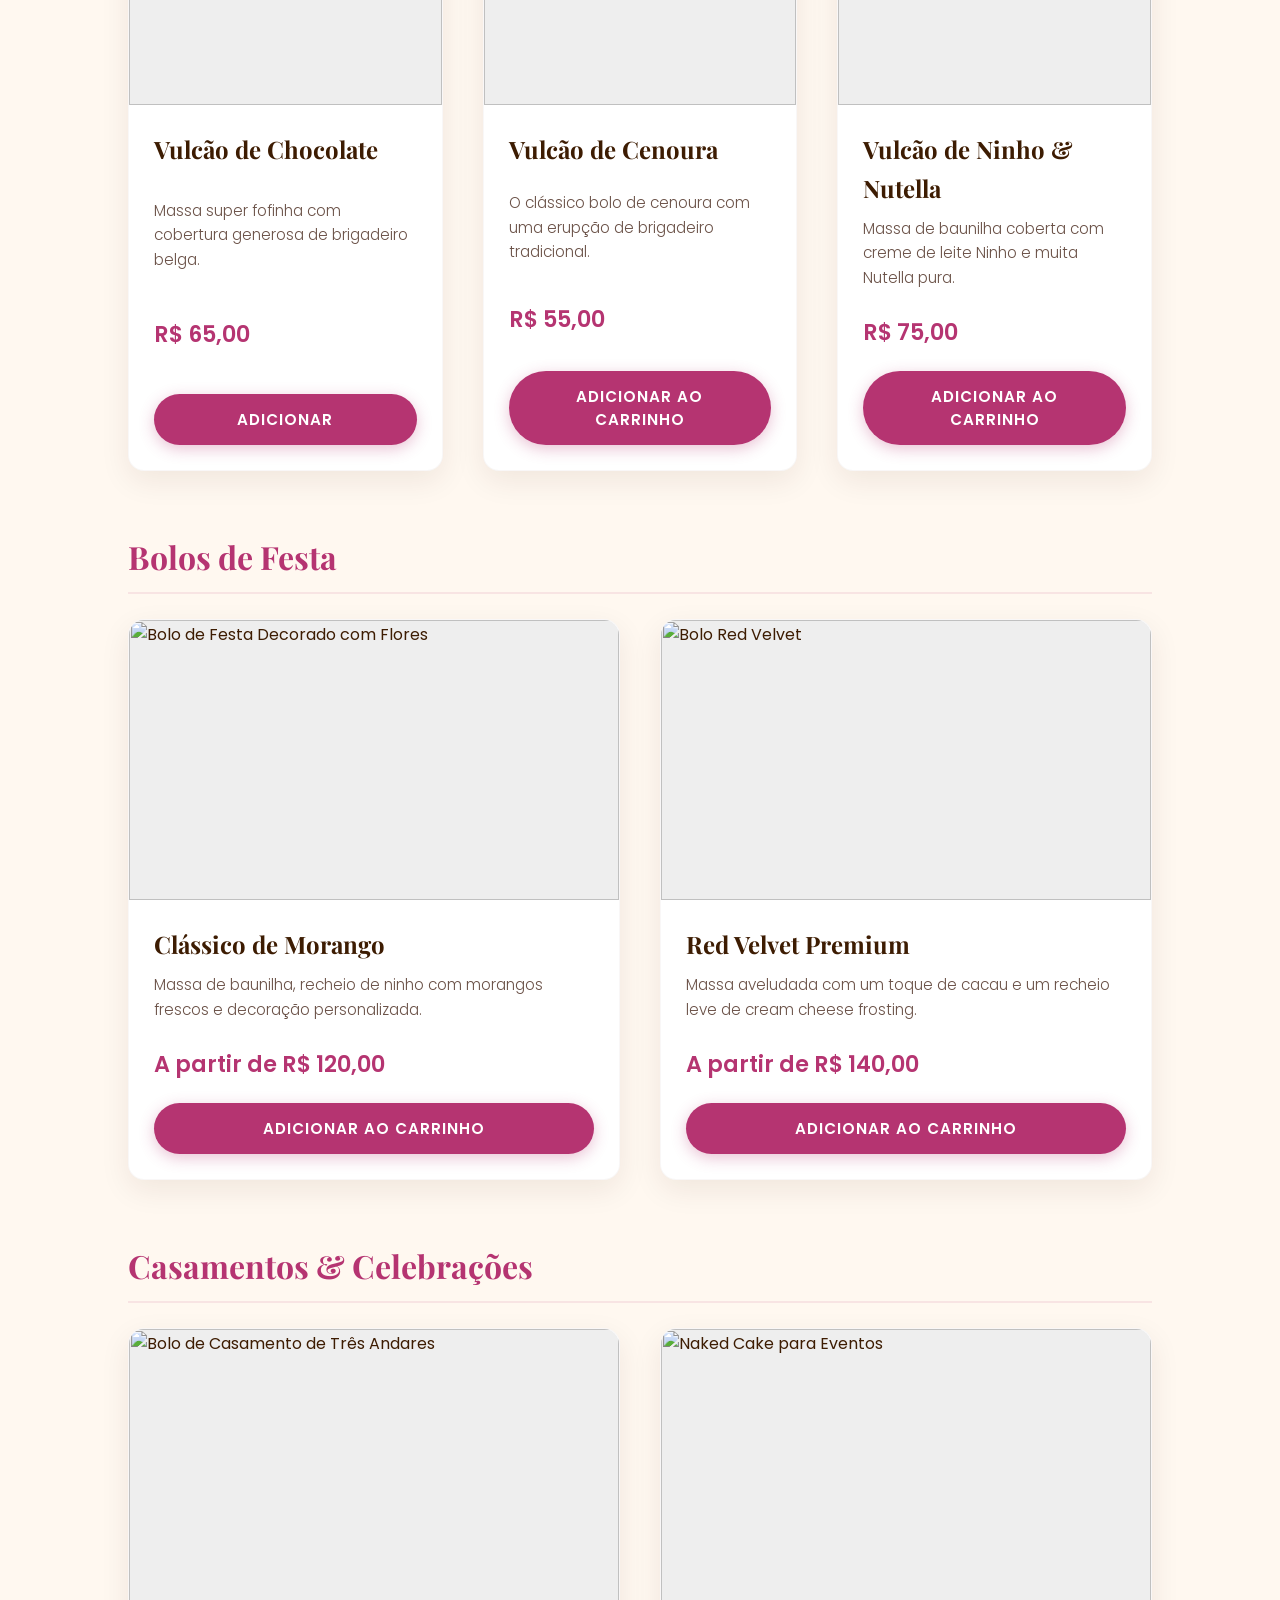
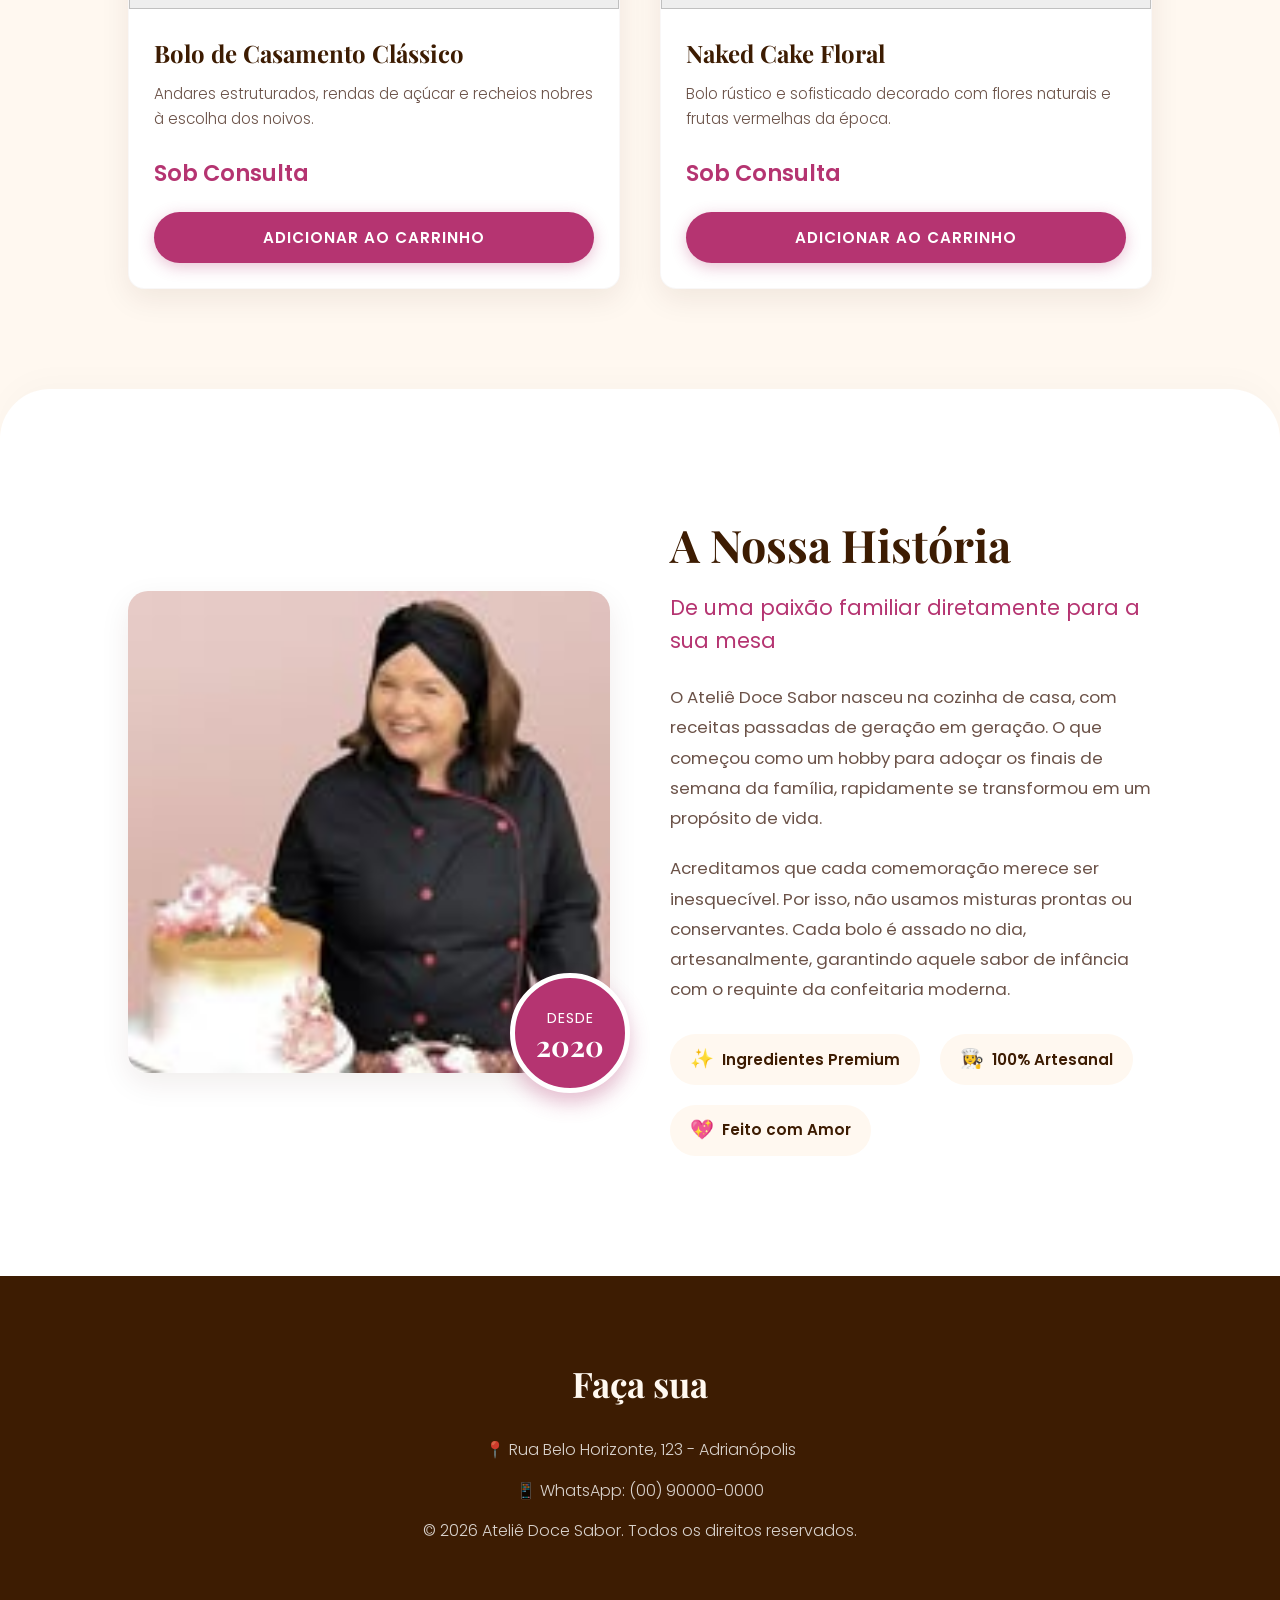
==== commit a867ffbb: "adicionando banner" ====
--- a/index.html
+++ b/index.html
@@ -49,7 +49,7 @@
 
         <section class="banner-promocional">
             <a href="#contato">
-                <img src="./images/banner-fatia.jpeg" alt="Festival de Fatias Nádia Cakes nesta sexta-feira">
+                <img src="./images/Banner.png" alt="Festival de Fatias Nádia Cakes nesta sexta-feira">
             </a>
         </section>
 
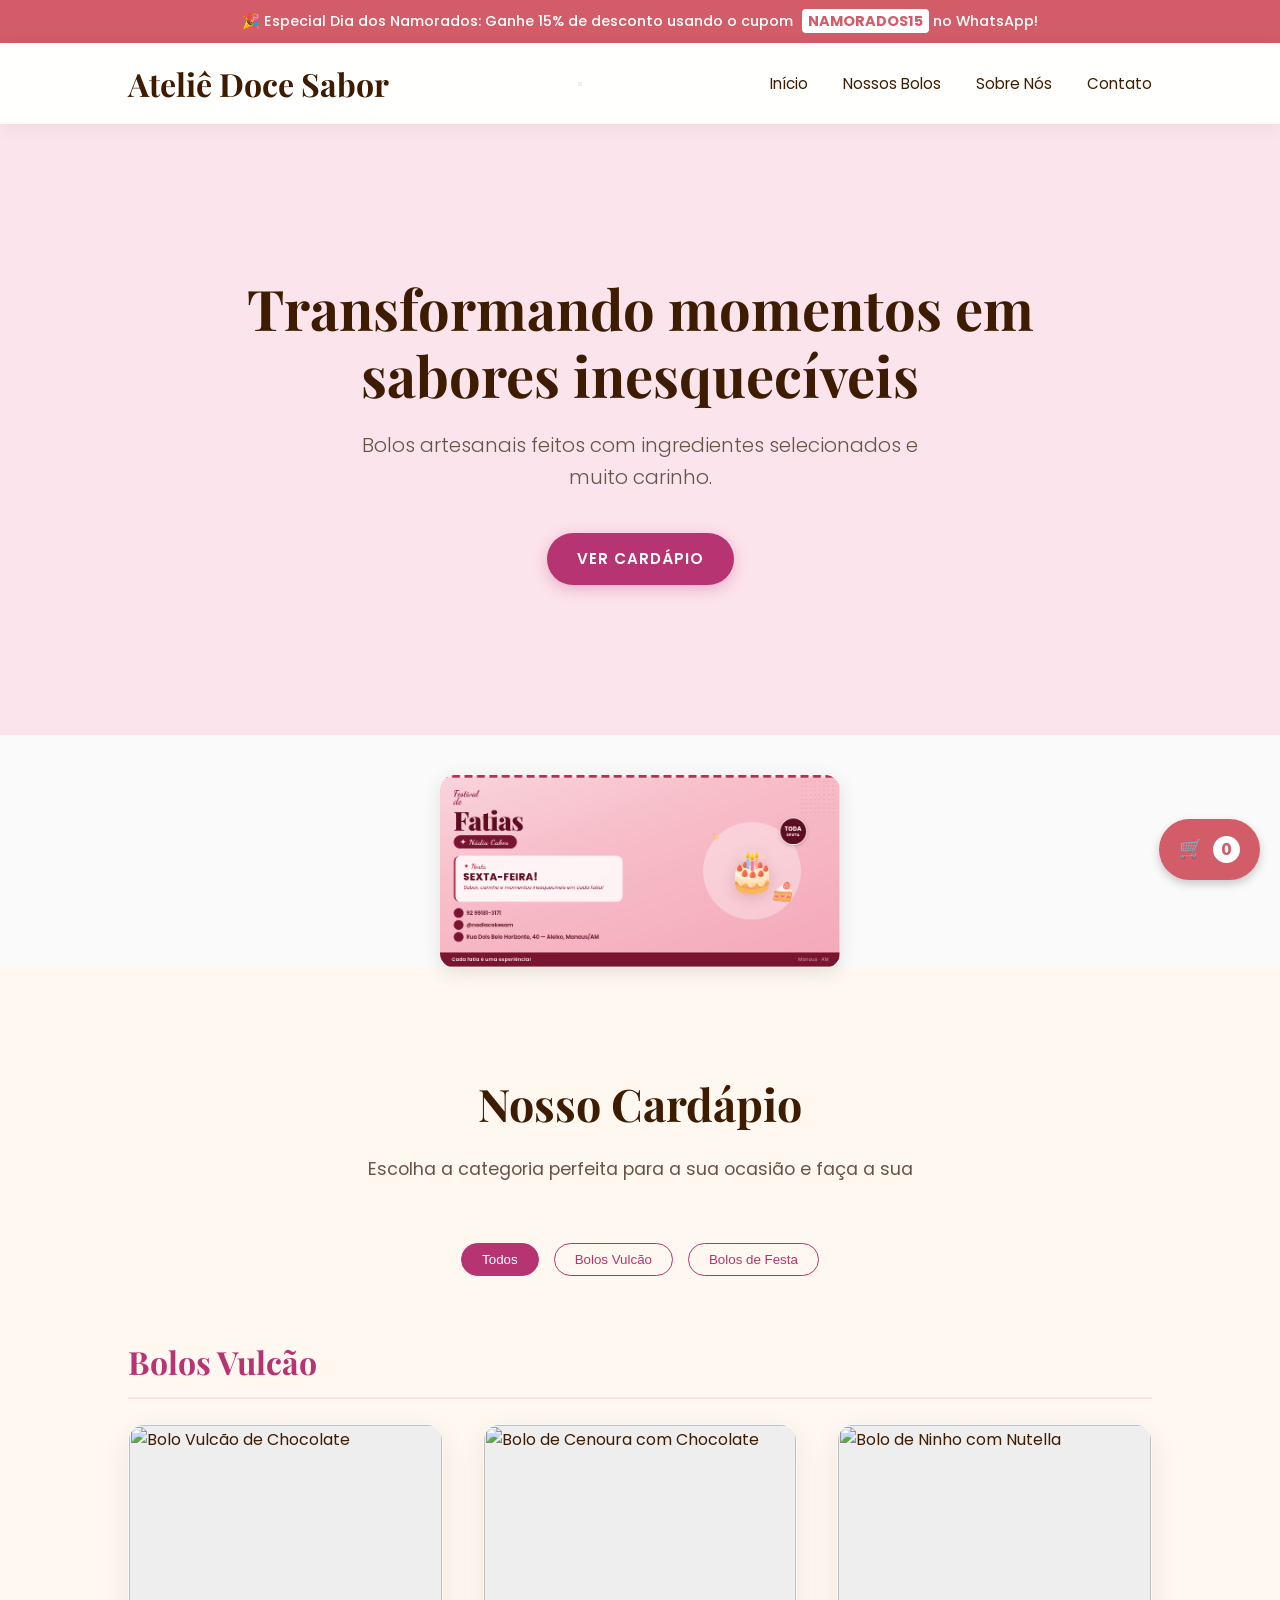
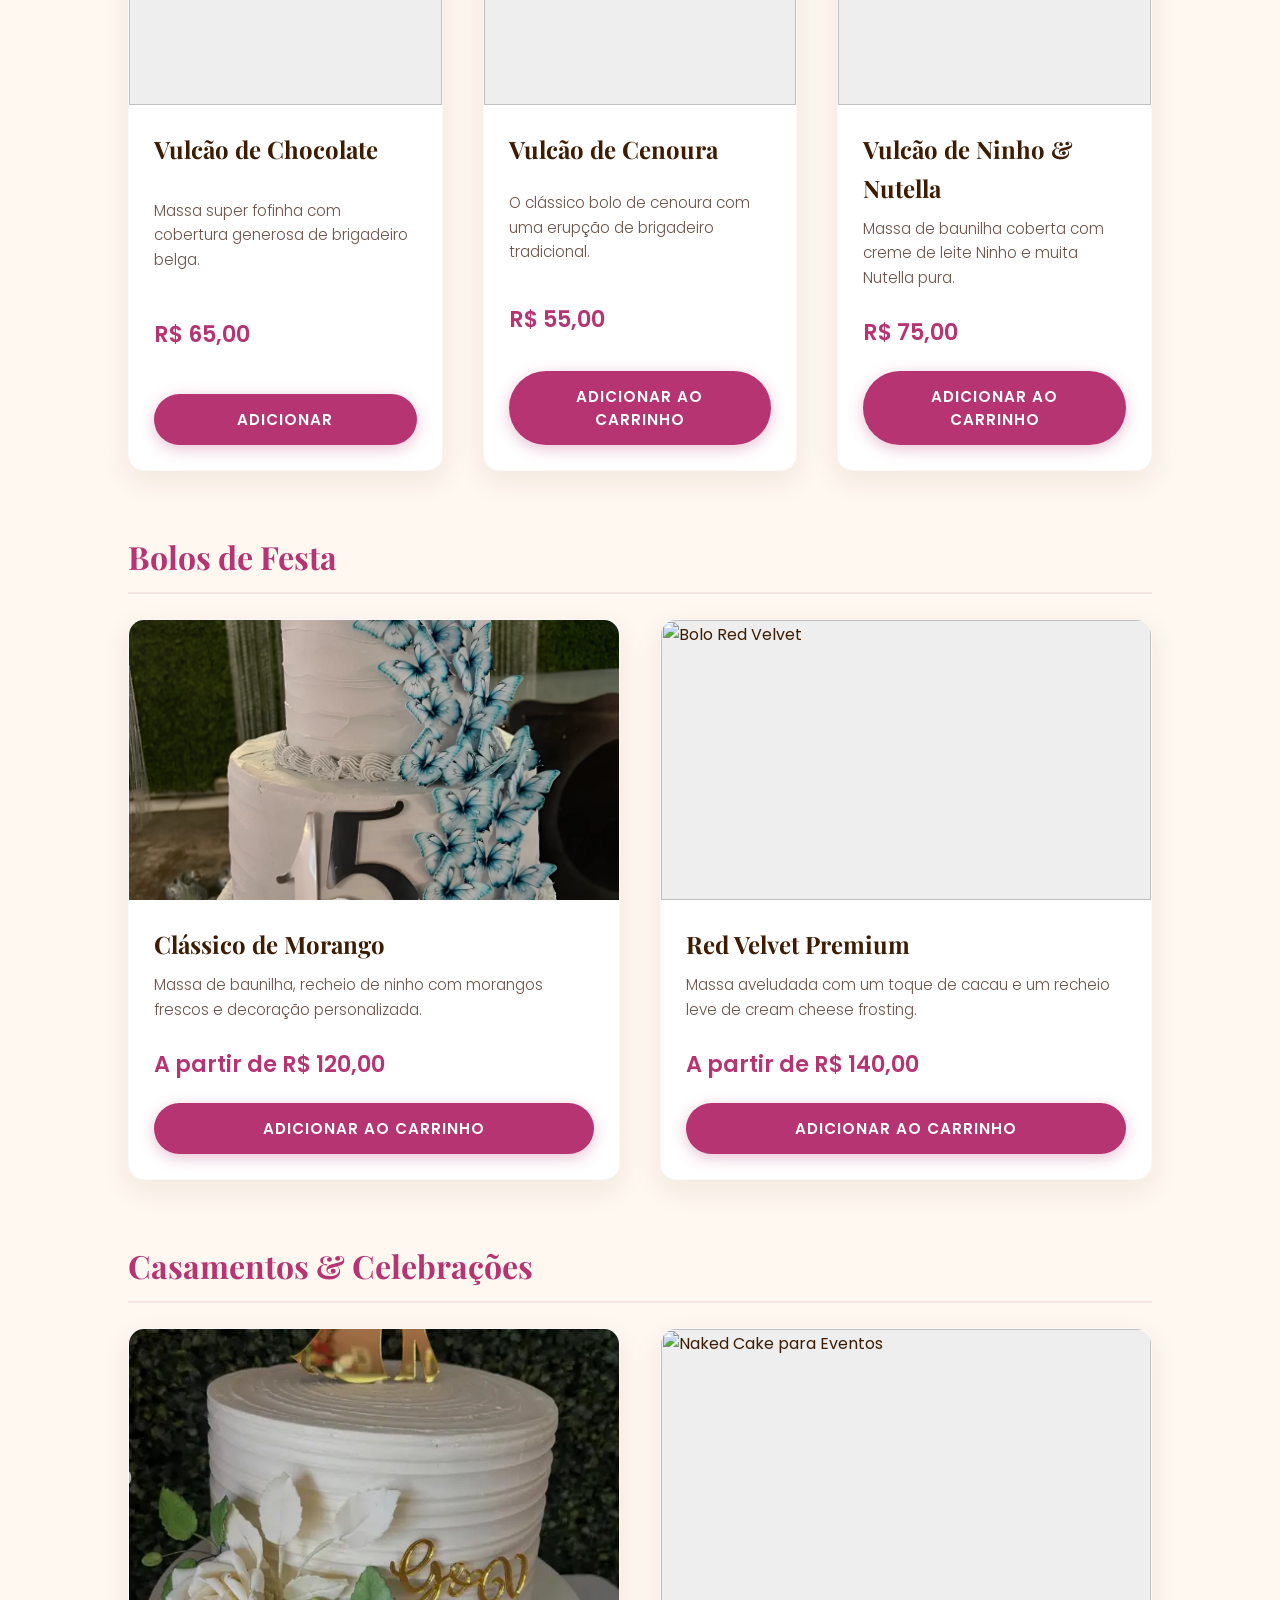
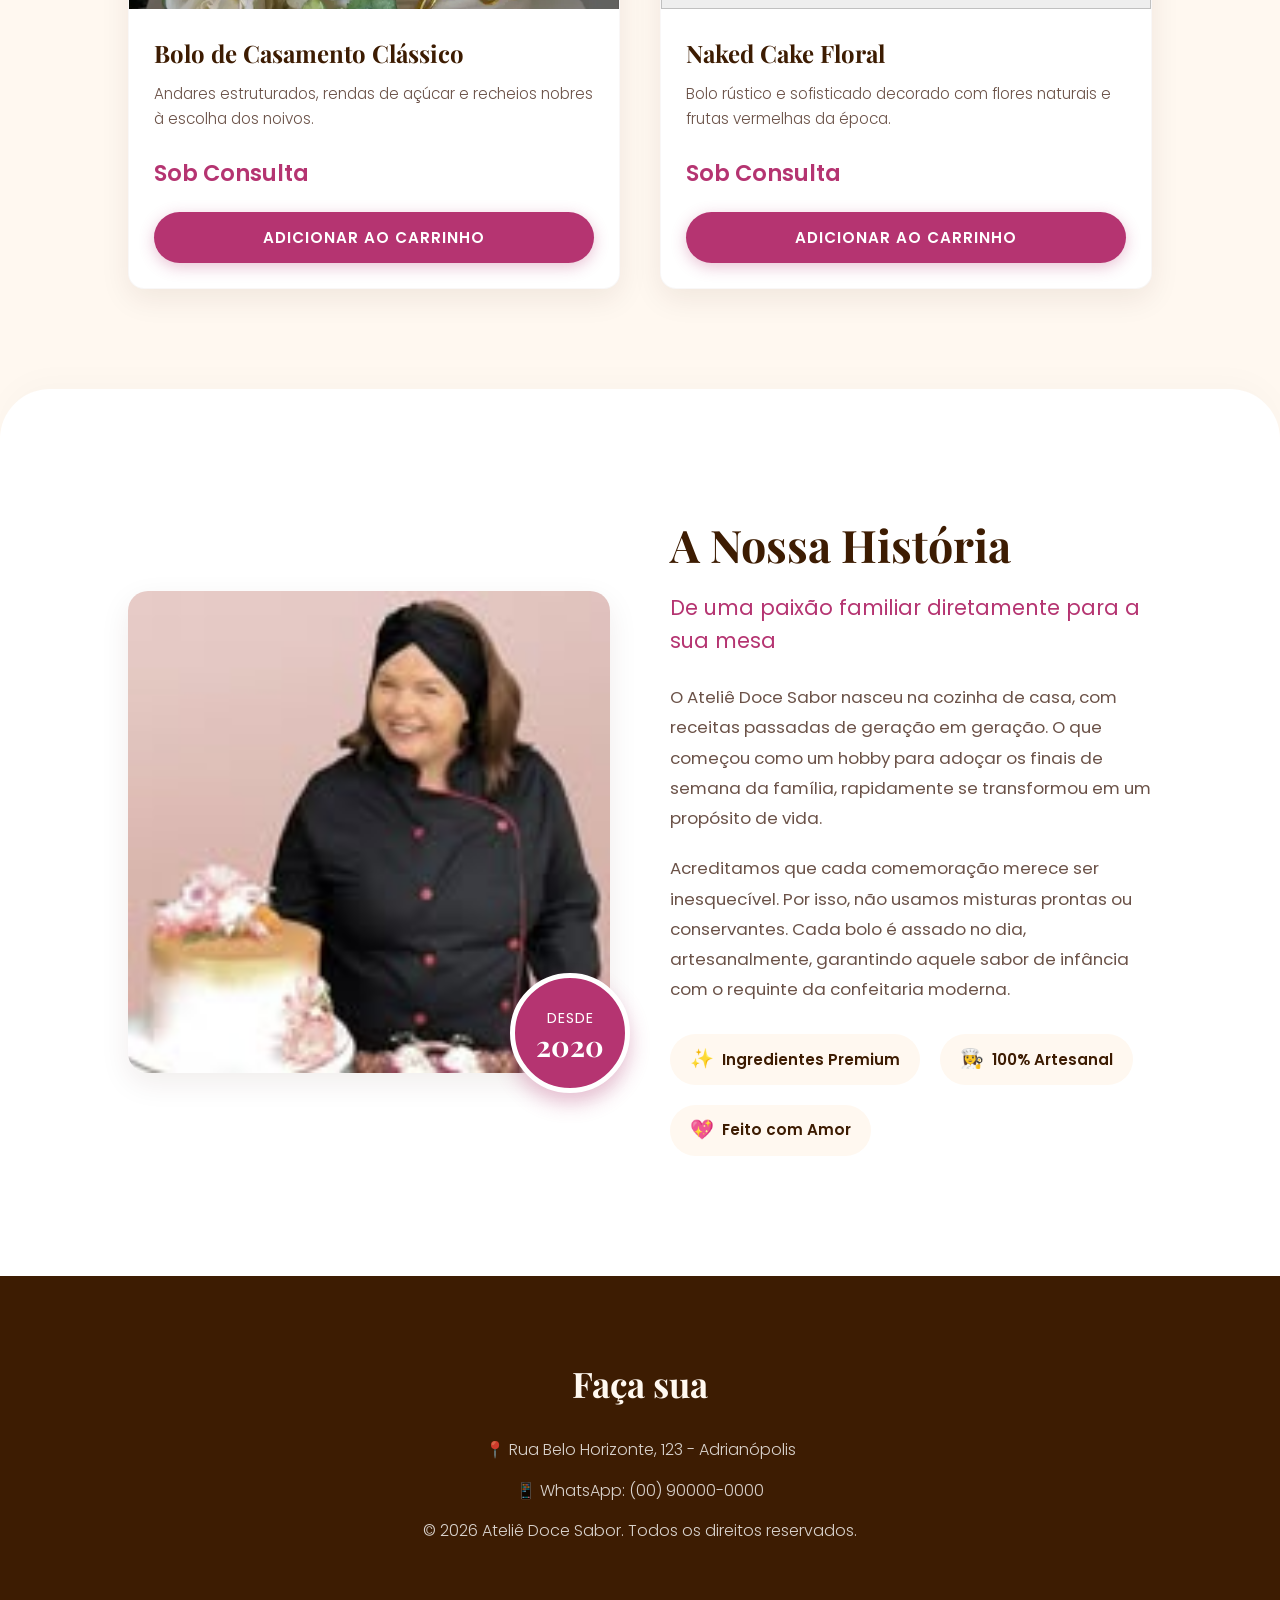
==== commit 27cbca9c: "Adicionando Imagens da loja" ====
--- a/index.html
+++ b/index.html
@@ -107,7 +107,7 @@
                 <div class="grid-produtos">
                     
                     <div class="card-produto">
-                        <img src="https://images.unsplash.com/photo-1596529267076-07866e3655cc?q=80&w=687&auto=format&fit=crop&ixlib=rb-4.1.0&ixid=M3wxMjA3fDB8MHxwaG90by1wYWdlfHx8fGVufDB8fHx8fA%3D%3D" alt="Bolo de Festa Decorado com Flores">
+                        <img src="./images/BoloAniversario.webp" alt="Bolo de Festa Decorado com Flores">
                         <div class="card-produto-info">
                             <h3>Clássico de Morango</h3>
                             <p>Massa de baunilha, recheio de ninho com morangos frescos e decoração personalizada.</p>
@@ -134,7 +134,7 @@
                 <div class="grid-produtos">
                     
                     <div class="card-produto">
-                        <img src="https://images.unsplash.com/photo-1623428454614-abaf00244e52?w=500&auto=format&fit=crop&q=60&ixlib=rb-4.1.0&ixid=M3wxMjA3fDB8MHxzZWFyY2h8M3x8Ym9sbyUyMGRlJTIwY2FzYW1lbnRvfGVufDB8fDB8fHww" alt="Bolo de Casamento de Três Andares">
+                        <img src="./images/BoloCasamento.webp" alt="Bolo de Casamento de Três Andares">
                         <div class="card-produto-info">
                             <h3>Bolo de Casamento Clássico</h3>
                             <p>Andares estruturados, rendas de açúcar e recheios nobres à escolha dos noivos.</p>
--- a/style.css
+++ b/style.css
@@ -31,6 +31,9 @@
    FAIXA DE PROMOÇÃO SUPERIOR
    ========================================= */
 .faixa-promo {
+    width: 100%; /* Garante que a faixa ocupe a tela toda */
+    box-sizing: border-box; /* A mágica que impede o vazamento lateral */
+    
     background-color: #D25C68; /* A cor de destaque do nosso site */
     color: #FFFFFF;
     text-align: center;
@@ -49,6 +52,11 @@
     padding: 2px 6px;
     border-radius: 4px;
     margin-left: 5px;
+}
+
+html, body {
+    max-width: 100vw;
+    overflow-x: hidden;
 }
 
 html {
@@ -127,6 +135,19 @@
 
 nav a:hover::after {
     width: 100%;
+}
+
+/* 1. Remove o flash azul/cinza padrão do celular ao tocar na tela */
+a, button {
+    -webkit-tap-highlight-color: transparent;
+}
+
+/* 2. Faz o botão "afundar" quando o dedo pressiona */
+/* Se o seu botão de adicionar no carrinho tiver outro nome, troque o .btn-adicionar */
+.btn-adicionar:active, .btn-carrinho:active {
+    transform: scale(0.95); /* O botão encolhe 5% muito rápido */
+    opacity: 0.8; /* Dá uma leve escurecida */
+    transition: transform 0.1s ease, opacity 0.1s ease;
 }
 
 /* =========================================
@@ -196,7 +217,7 @@
     border-radius: var(--borda-arredondada);
     overflow: hidden;
     box-shadow: var(--sombra-card);
-    transition: transform 0.4s cubic-bezier(0.175, 0.885, 0.32, 1.275), box-shadow 0.3s ease; /* Animação mais suave e "elástica" */
+    transition: transform 0.3s ease; /* Animação mais suave e "elástica" */
     display: flex;
     flex-direction: column; /* Para alinhar o botão no final se os textos tiverem tamanhos diferentes */
     border: 1px solid rgba(61, 28, 2, 0.03); /* Borda quase invisível para definir o card */
@@ -204,8 +225,8 @@
 
 /* Hover do card: sobe levemente e aumenta a sombra */
 .card-produto:hover {
-    transform: translateY(-15px);
-    box-shadow: 0 20px 40px rgba(61, 28, 2, 0.12);
+    transform: translateY(-5px); /* Faz o card pular 5 pixels para cima */
+    box-shadow: 0 8px 15px rgba(0,0,0,0.1); /* Cria uma sombra mais forte em volta */
 }
 
 .card-produto img {
@@ -500,6 +521,12 @@
         padding: 15px 20px;
     }
 
+    .hero h2 {
+        font-size: 2.2rem; /* Diminui um pouco o tamanho da letra */
+        padding: 0 15px; /* Adiciona uma margem interna para o texto não encostar na borda */
+        word-wrap: break-word; /* Garante que palavras gigantes quebrem de linha se precisarem */
+    }
+
     /* Mostra o botão hambúrguer no celular */
     #btn-mobile {
         display: block;
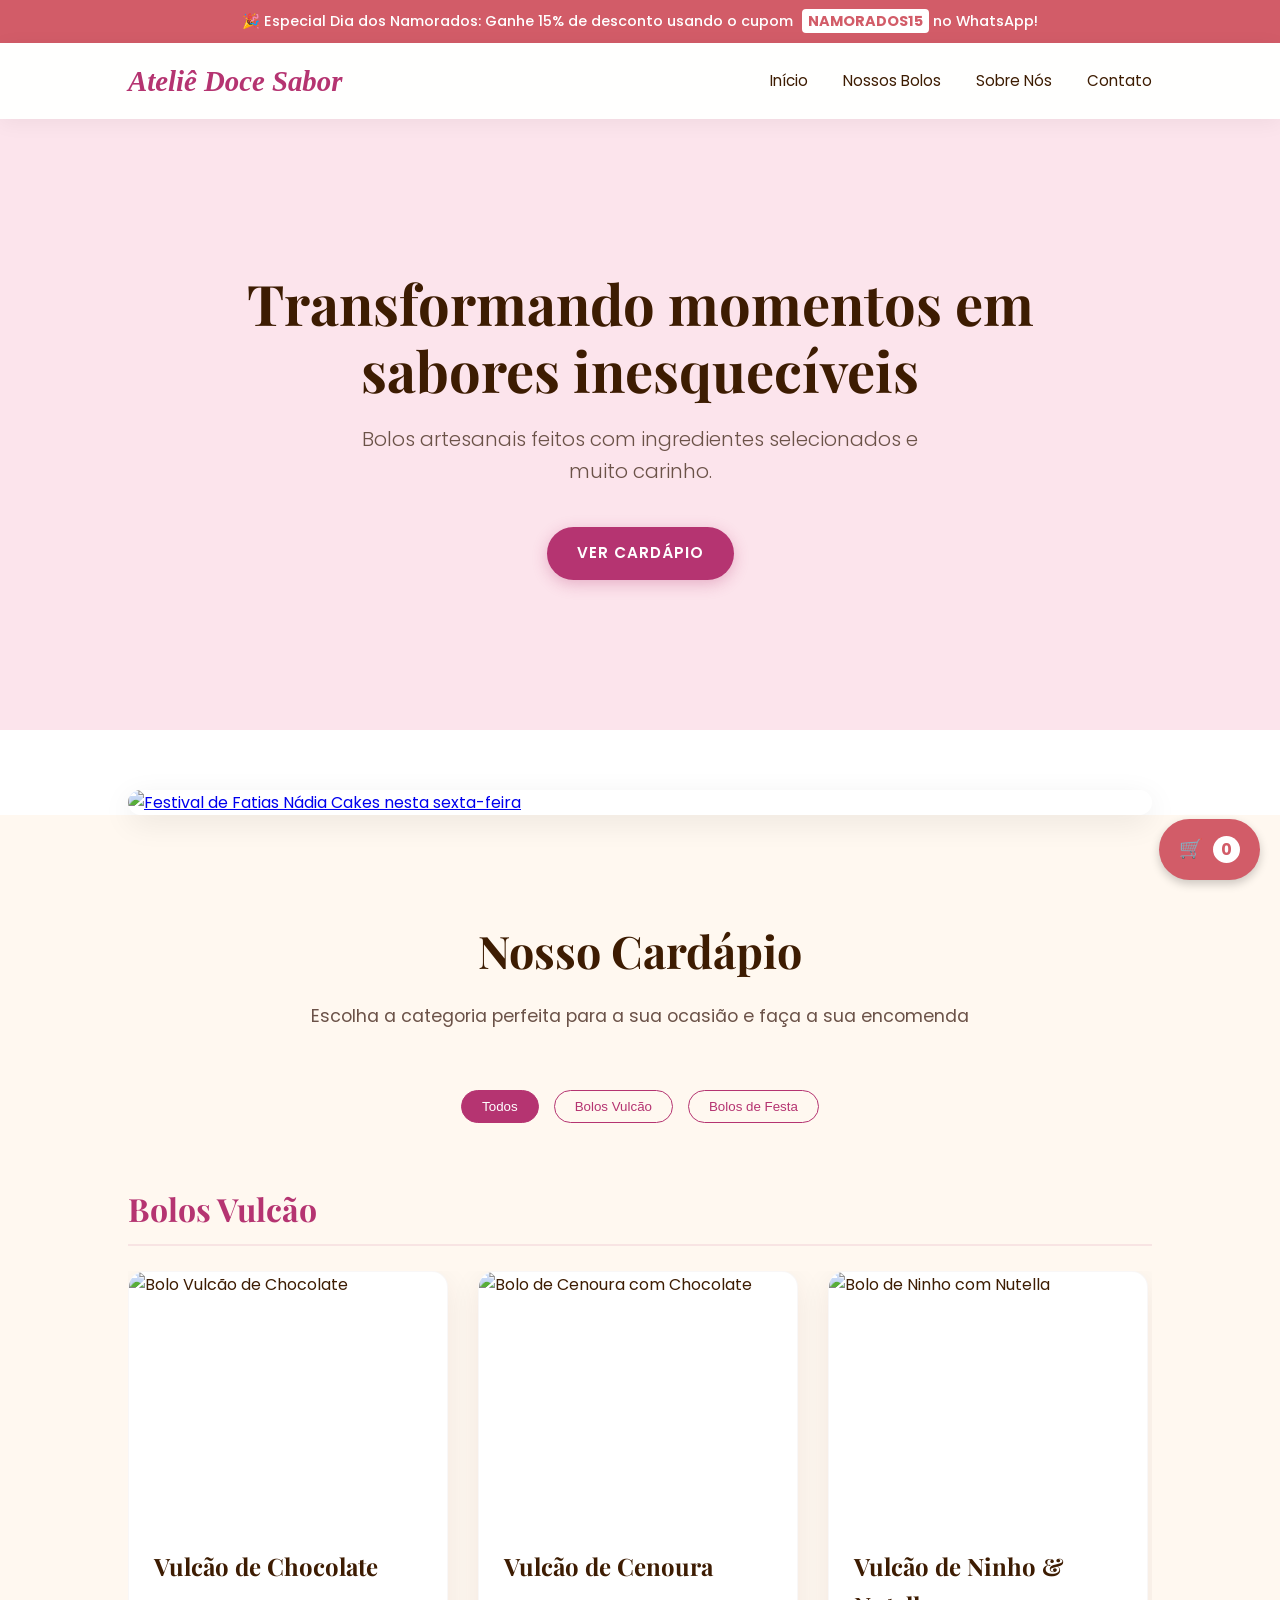
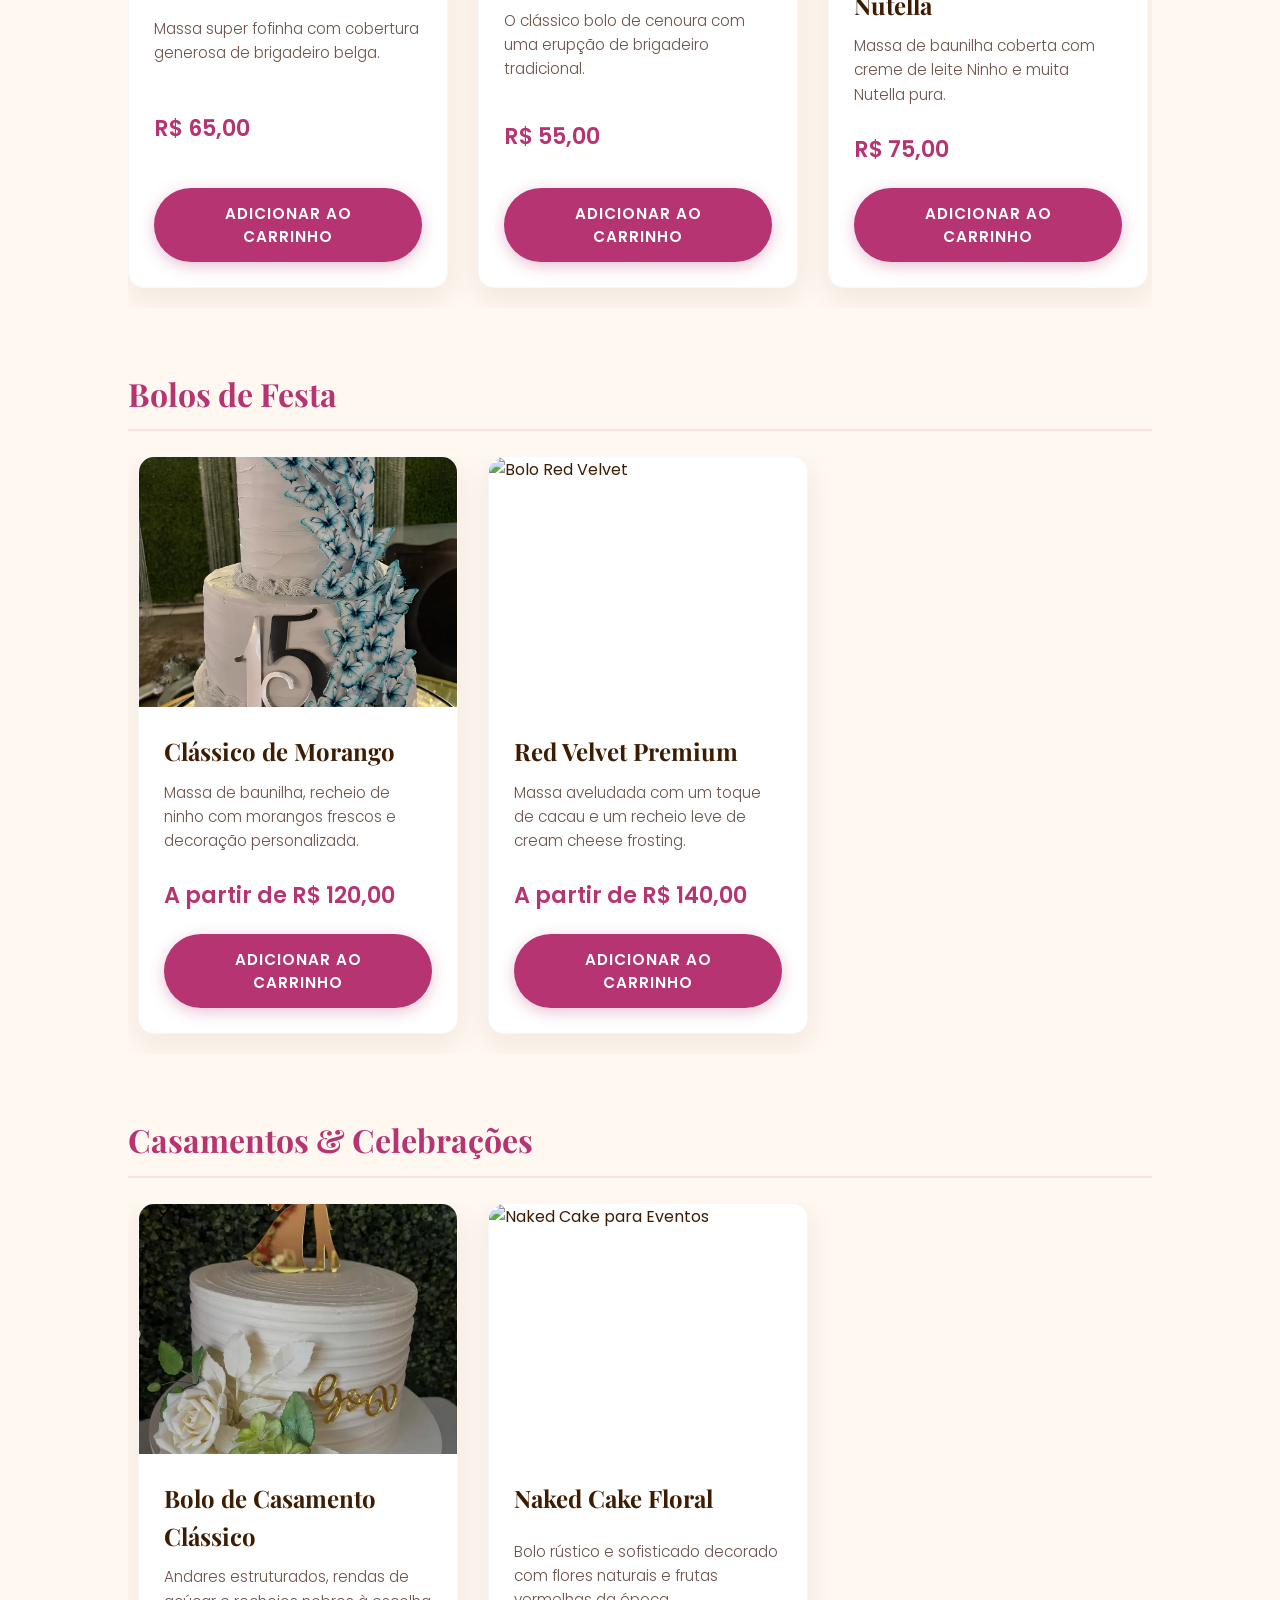
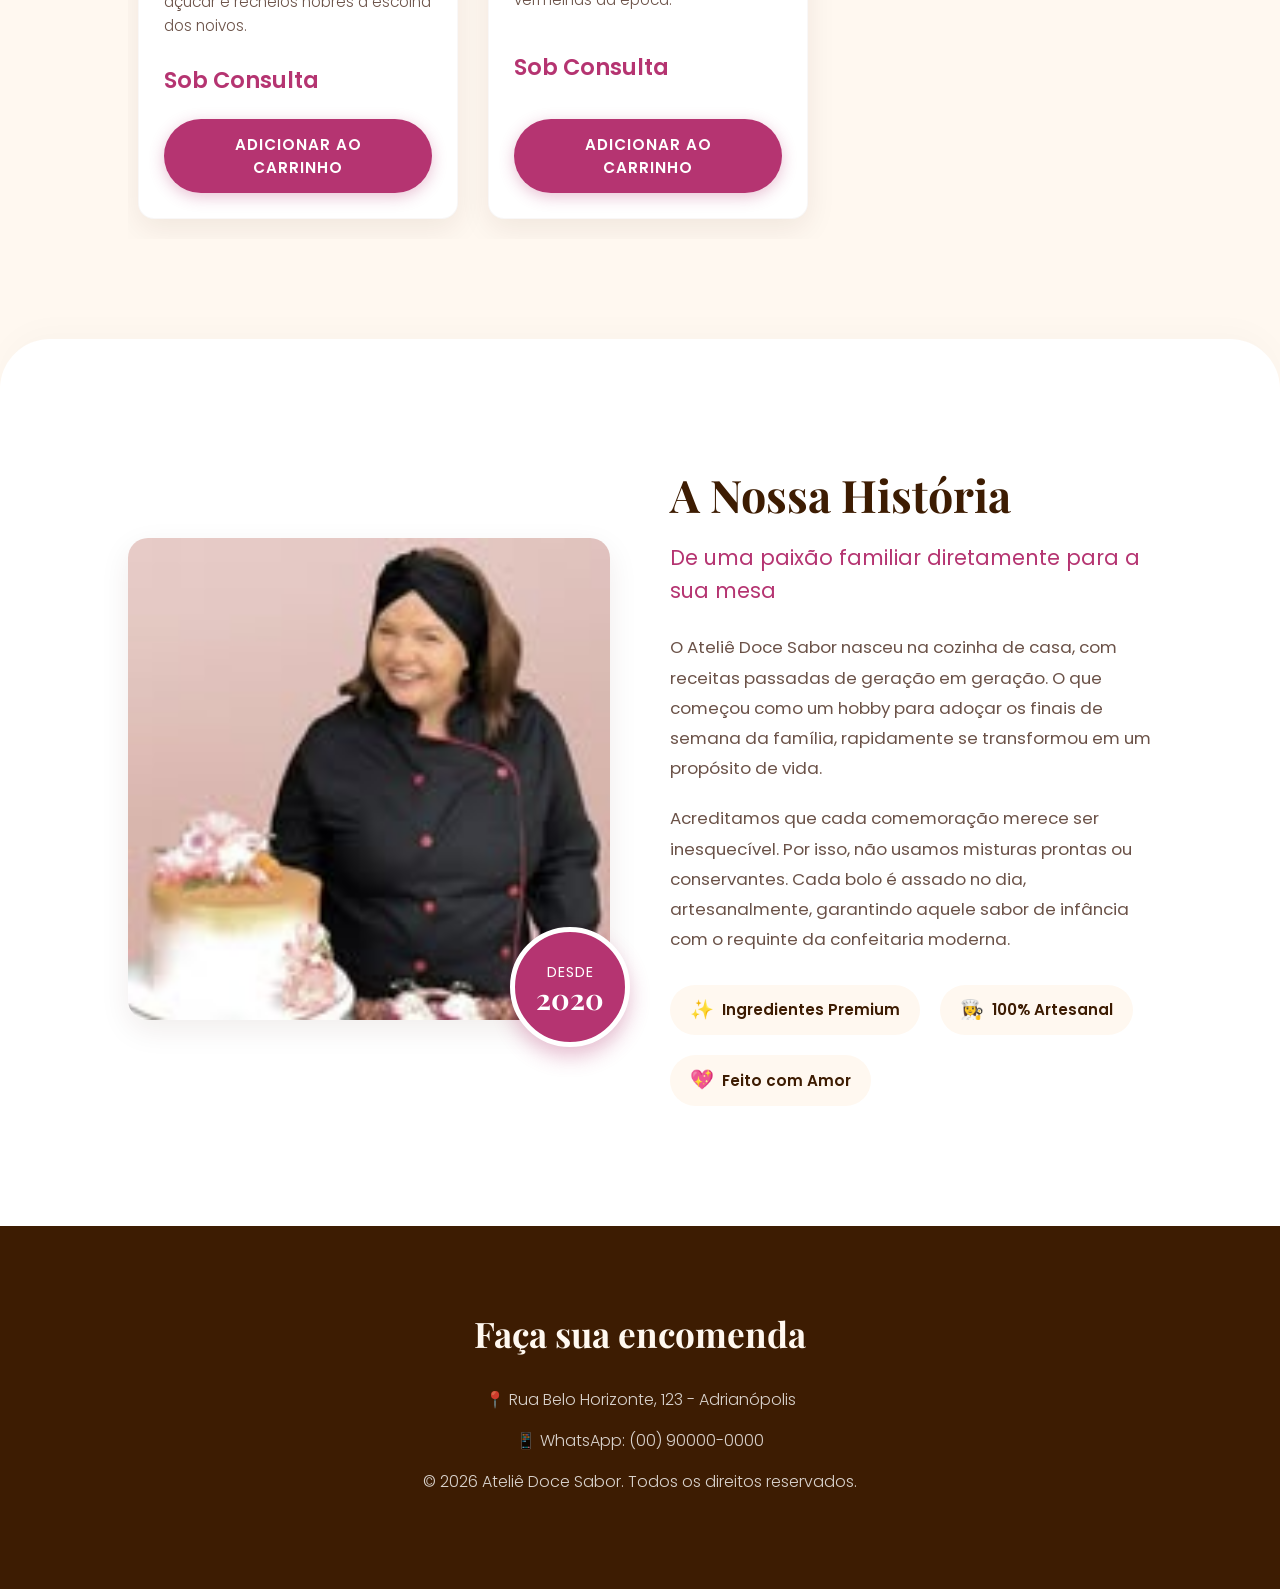
==== commit be9da535: "HTML, CSS e JS Restruturado" ====
--- a/index.html
+++ b/index.html
@@ -1,9 +1,10 @@
+<!DOCTYPE html>
+<html lang="pt-BR">
 <head>
     <meta charset="UTF-8">
     <meta name="viewport" content="width=device-width, initial-scale=1.0">
     <title>Ateliê Doce Sabor | Bolos Artesanais Premium</title>
     
-    <!-- Importando fontes do Google: Playfair Display (Títulos) e Poppins (Texto) -->
     <link rel="preconnect" href="https://fonts.googleapis.com">
     <link rel="preconnect" href="https://fonts.gstatic.com" crossorigin>
     <link href="https://fonts.googleapis.com/css2?family=Playfair+Display:ital,wght@0,400..900;1,400..900&family=Poppins:wght@300;400;600&display=swap" rel="stylesheet">
@@ -12,18 +13,15 @@
 </head>
 <body>
 
-    <!-- Faixa de Promoção (Aparece no topo de tudo) -->
     <div id="promo-banner" class="faixa-promo">
         <p>🎉 Especial Dia dos Namorados: Ganhe 15% de desconto usando o cupom <strong>NAMORADOS15</strong> no WhatsApp!</p>
     </div>
     
-    <!-- Cabeçalho e Menu de Navegação -->
     <header>
         <div class="logo">
             <h1>Ateliê Doce Sabor</h1>
         </div>
         
-        <!-- Este é o botão do Menu Hambúrguer -->
         <button id="btn-mobile" aria-label="Abrir Menu">
             <span id="hamburguer"></span>
         </button>
@@ -36,11 +34,9 @@
                 <li><a href="#contato">Contato</a></li>
             </ul>
         </nav>
-
     </header>
 
     <main>
-        <!-- Seção de Destaque (Hero Section) -->
         <section id="inicio" class="hero">
             <h2>Transformando momentos em sabores inesquecíveis</h2>
             <p>Bolos artesanais feitos com ingredientes selecionados e muito carinho.</p>
@@ -49,16 +45,14 @@
 
         <section class="banner-promocional">
             <a href="#contato">
-                <img src="./images/Banner.png" alt="Festival de Fatias Nádia Cakes nesta sexta-feira">
+                <img src="./images/banner-festival-fatias.png" alt="Festival de Fatias Nádia Cakes nesta sexta-feira">
             </a>
         </section>
 
-        <!-- Seção de Produtos (Vitrine) -->
-      <section id="vitrine" class="produtos">
+        <section id="vitrine" class="produtos">
             <h2>Nosso Cardápio</h2>
-            <p>Escolha a categoria perfeita para a sua ocasião e faça a sua </p>
+            <p>Escolha a categoria perfeita para a sua ocasião e faça a sua encomenda</p>
             
-            <!-- Botões de Filtro -->
             <div class="filtros-cardapio" style="margin-bottom: 40px; display: flex; justify-content: center; gap: 15px; flex-wrap: wrap;">
                 <button class="btn-filtro" onclick="filtrar('todos')" style="padding: 8px 20px; border-radius: 20px; border: 1px solid var(--cor-principal); background: var(--cor-principal); color: white; cursor: pointer;">Todos</button>
                 <button class="btn-filtro" onclick="filtrar('vulcao')" style="padding: 8px 20px; border-radius: 20px; border: 1px solid var(--cor-principal); background: transparent; color: var(--cor-principal); cursor: pointer;">Bolos Vulcão</button>
@@ -67,35 +61,35 @@
             
             <div class="categoria-bloco">
                 <h3 class="categoria-titulo">Bolos Vulcão</h3>
-                <div class="grid-produtos">
-                    
-                    <div class="card-produto">
-                        <img src="https://images.unsplash.com/photo-1606313564200-e75d5e30476c?q=80&w=600&auto=format&fit=crop" alt="Bolo Vulcão de Chocolate">
+                <div id="categoria-vulcao" class="grid-produtos">
+                    
+                    <div class="card-produto">
+                        <img src="https://images.unsplash.com/photo-1606313564200-e75d5e30476c?q=80&w=600&auto=format&fit=crop"  alt="Bolo Vulcão de Chocolate" style="cursor: pointer;" onclick="abrirModal(this.src)">
                         <div class="card-produto-info">
                             <h3>Vulcão de Chocolate</h3>
                             <p>Massa super fofinha com cobertura generosa de brigadeiro belga.</p>
                             <span class="preco">R$ 65,00</span>
-                           <button class="btn-adicionar" onclick="adicionarAoCarrinho('Bolo Vulcão de Chocolate', 65.00)">Adicionar</button>
-                        </div>
-                    </div>
-
-                    <div class="card-produto">
-                        <img src="https://images.unsplash.com/photo-1588195538326-c5b1e9f80a1b?q=80&w=600&auto=format&fit=crop" alt="Bolo de Cenoura com Chocolate">
+                            <button class="btn-adicionar" onclick="adicionarAoCarrinho('Bolo Vulcão de Chocolate', 65.00)">Adicionar ao Carrinho</button>
+                        </div>
+                    </div>
+
+                    <div class="card-produto">
+                        <img src="https://images.unsplash.com/photo-1588195538326-c5b1e9f80a1b?q=80&w=600&auto=format&fit=crop" alt="Bolo de Cenoura com Chocolate" style="cursor: pointer;" onclick="abrirModal(this.src)">
                         <div class="card-produto-info">
                             <h3>Vulcão de Cenoura</h3>
                             <p>O clássico bolo de cenoura com uma erupção de brigadeiro tradicional.</p>
                             <span class="preco">R$ 55,00</span>
-                            <button class="btn-adicionar" onclick="adicionarAoCarrinho('Vulcão de Chocolate', 65.00)">Adicionar ao Carrinho</button>
-                        </div>
-                    </div>
-
-                    <div class="card-produto">
-                        <img src="https://images.unsplash.com/photo-1578985545062-69928b1d9587?q=80&w=600&auto=format&fit=crop" alt="Bolo de Ninho com Nutella">
+                            <button class="btn-adicionar" onclick="adicionarAoCarrinho('Vulcão de Cenoura', 55.00)">Adicionar ao Carrinho</button>
+                        </div>
+                    </div>
+
+                    <div class="card-produto">
+                        <img src="https://images.unsplash.com/photo-1578985545062-69928b1d9587?q=80&w=600&auto=format&fit=crop" alt="Bolo de Ninho com Nutella" style="cursor: pointer;" onclick="abrirModal(this.src)">
                         <div class="card-produto-info">
                             <h3>Vulcão de Ninho & Nutella</h3>
                             <p>Massa de baunilha coberta com creme de leite Ninho e muita Nutella pura.</p>
                             <span class="preco">R$ 75,00</span>
-                            <button class="btn-adicionar" onclick="adicionarAoCarrinho('Vulcão de Chocolate', 65.00)">Adicionar ao Carrinho</button>
+                            <button class="btn-adicionar" onclick="adicionarAoCarrinho('Vulcão de Ninho & Nutella', 75.00)">Adicionar ao Carrinho</button>
                         </div>
                     </div>
 
@@ -104,28 +98,27 @@
 
             <div class="categoria-bloco">
                 <h3 class="categoria-titulo">Bolos de Festa</h3>
-                <div class="grid-produtos">
-                    
-                    <div class="card-produto">
-                        <img src="./images/BoloAniversario.webp" alt="Bolo de Festa Decorado com Flores">
+                <div id="categoria-festa" class="grid-produtos">
+                    
+                    <div class="card-produto">
+                        <img src="./images/BoloAniversario.webp" alt="Bolo de Festa Decorado com Flores" style="cursor: pointer;" onclick="abrirModal(this.src)">
                         <div class="card-produto-info">
                             <h3>Clássico de Morango</h3>
                             <p>Massa de baunilha, recheio de ninho com morangos frescos e decoração personalizada.</p>
                             <span class="preco">A partir de R$ 120,00</span>
-                            <button class="btn-adicionar" onclick="adicionarAoCarrinho('Vulcão de Chocolate', 65.00)">Adicionar ao Carrinho</button>
-                        </div>
-                    </div>
-
-                    <div class="card-produto">
-                        <img src="https://images.unsplash.com/photo-1563729784474-d77dbb933a9e?q=80&w=600&auto=format&fit=crop" alt="Bolo Red Velvet">
+                            <button class="btn-adicionar" onclick="adicionarAoCarrinho('Clássico de Morango', 120.00)">Adicionar ao Carrinho</button>
+                        </div>
+                    </div>
+
+                    <div class="card-produto">
+                        <img src="https://images.unsplash.com/photo-1563729784474-d77dbb933a9e?q=80&w=600&auto=format&fit=crop" alt="Bolo Red Velvet" style="cursor: pointer;" onclick="abrirModal(this.src)">
                         <div class="card-produto-info">
                             <h3>Red Velvet Premium</h3>
                             <p>Massa aveludada com um toque de cacau e um recheio leve de cream cheese frosting.</p>
                             <span class="preco">A partir de R$ 140,00</span>
-                            <button class="btn-adicionar" onclick="adicionarAoCarrinho('Vulcão de Chocolate', 65.00)">Adicionar ao Carrinho</button>
-                        </div>
-                    </div>
-
+                            <button class="btn-adicionar" onclick="adicionarAoCarrinho('Red Velvet Premium', 140.00)">Adicionar ao Carrinho</button>
+                        </div>
+                    </div>
                 </div>
             </div>
 
@@ -134,25 +127,24 @@
                 <div class="grid-produtos">
                     
                     <div class="card-produto">
-                        <img src="./images/BoloCasamento.webp" alt="Bolo de Casamento de Três Andares">
+                        <img src="./images/BoloCasamento.webp" alt="Bolo de Casamento de Três Andares" style="cursor: pointer;" onclick="abrirModal(this.src)">
                         <div class="card-produto-info">
                             <h3>Bolo de Casamento Clássico</h3>
                             <p>Andares estruturados, rendas de açúcar e recheios nobres à escolha dos noivos.</p>
                             <span class="preco">Sob Consulta</span>
-                            <button class="btn-adicionar" onclick="adicionarAoCarrinho('Vulcão de Chocolate', 65.00)">Adicionar ao Carrinho</button>
-                        </div>
-                    </div>
-
-                    <div class="card-produto">
-                        <img src="https://images.unsplash.com/photo-1535254973040-607b474cb50d?q=80&w=600&auto=format&fit=crop" alt="Naked Cake para Eventos">
+                            <button class="btn-adicionar" onclick="adicionarAoCarrinho('Bolo de Casamento Clássico', 0.00)">Adicionar ao Carrinho</button>
+                        </div>
+                    </div>
+
+                    <div class="card-produto">
+                        <img src="https://images.unsplash.com/photo-1535254973040-607b474cb50d?q=80&w=600&auto=format&fit=crop" alt="Naked Cake para Eventos" style="cursor: pointer;" onclick="abrirModal(this.src)">
                         <div class="card-produto-info">
                             <h3>Naked Cake Floral</h3>
                             <p>Bolo rústico e sofisticado decorado com flores naturais e frutas vermelhas da época.</p>
                             <span class="preco">Sob Consulta</span>
-                            <button class="btn-adicionar" onclick="adicionarAoCarrinho('Vulcão de Chocolate', 65.00)">Adicionar ao Carrinho</button>
-                        </div>
-                    </div>
-
+                            <button class="btn-adicionar" onclick="adicionarAoCarrinho('Naked Cake Floral', 0.00)">Adicionar ao Carrinho</button>
+                        </div>
+                    </div>
                 </div>
             </div>
 
@@ -160,10 +152,8 @@
       
         <section id="sobre" class="sobre-nos">
             <div class="sobre-container">
-                
                 <div class="sobre-imagem">
                     <img src="./images/NadiaCake.jpg" alt="Confeiteira preparando um bolo com carinho">
-                    
                     <div class="selo-experiencia">
                         <span>Desde</span>
                         <strong>2020</strong>
@@ -173,9 +163,7 @@
                 <div class="sobre-texto">
                     <h2>A Nossa História</h2>
                     <h3>De uma paixão familiar diretamente para a sua mesa</h3>
-                    
                     <p>O Ateliê Doce Sabor nasceu na cozinha de casa, com receitas passadas de geração em geração. O que começou como um hobby para adoçar os finais de semana da família, rapidamente se transformou em um propósito de vida.</p>
-                    
                     <p>Acreditamos que cada comemoração merece ser inesquecível. Por isso, não usamos misturas prontas ou conservantes. Cada bolo é assado no dia, artesanalmente, garantindo aquele sabor de infância com o requinte da confeitaria moderna.</p>
                     
                     <div class="sobre-diferenciais">
@@ -193,46 +181,18 @@
                         </div>
                     </div>
                 </div>
-
             </div>
         </section>
     </main>
 
-    
-    <!-- Rodapé e Contatos -->
     <footer id="contato">
-        <h2>Faça sua </h2>
+        <h2>Faça sua encomenda</h2>
         <p>📍 Rua Belo Horizonte, 123 - Adrianópolis</p>
         <p>📱 WhatsApp: (00) 90000-0000</p>
         <p>&copy; 2026 Ateliê Doce Sabor. Todos os direitos reservados.</p>
     </footer>
 
-
-
-<!-- Script do Menu Mobile e Botões -->
-    <script>
-        const btnMobile = document.getElementById('btn-mobile');
-        const nav = document.getElementById('nav');
-        const linksMenu = document.querySelectorAll('#menu a');
-
-        // Função que abre e fecha o menu
-        function toggleMenu(event) {
-            if (event.type === 'touchstart') event.preventDefault();
-            nav.classList.toggle('active');
-        }
-
-        btnMobile.addEventListener('click', toggleMenu);
-        btnMobile.addEventListener('touchstart', toggleMenu);
-
-        // Faz o menu fechar sozinho quando o usuário clica em um link
-        linksMenu.forEach(link => {
-            link.addEventListener('click', () => {
-                nav.classList.remove('active');
-            });
-        });
-    </script>
-
-<div id="btn-carrinho" onclick="abrirCarrinho()">
+    <div id="btn-carrinho" onclick="abrirCarrinho()">
         🛒 <span id="contador-carrinho">0</span>
     </div>
 
@@ -249,8 +209,15 @@
             <button onclick="enviarParaWhatsApp()" class="btn-whatsapp">Finalizar no WhatsApp</button>
         </div>
     </div>
-    <!-- Chamando o arquivo de JavaScript externo -->
-    <script src="carrinho.js"></script>
+
+    <div id="modal-produto" class="modal">
+        <div class="modal-card">
+            <span class="fechar-modal" onclick="fecharModal()">&times;</span>
+            <img id="img-ampliada" src="" alt="Bolo em Detalhes">
+            <button class="btn-adicionar" onclick="fecharModal()">Voltar e Adicionar</button>
+        </div>
+    </div>
+
     <script src="script.js"></script>
 </body>
 </html>
--- a/style.css
+++ b/style.css
@@ -2,21 +2,18 @@
    1. CONFIGURAÇÕES GERAIS E VARIÁVEIS
    ========================================= */
 :root {
-    /* Nova Paleta de Cores Refinada */
-    --cor-principal: #b53471; /* Um rosa cereja mais profundo */
+    --cor-principal: #b53471; 
     --cor-principal-hover: #831d4e;
-    --cor-texto-escuro: #3d1c02; /* Chocolate intenso */
+    --cor-texto-escuro: #3d1c02; 
     --cor-texto-suave: #6b5248;
-    --cor-fundo-claro: #fff8f0; /* Um bege creme bem suave, cor de baunilha */
+    --cor-fundo-claro: #fff8f0; 
     --cor-branco: #ffffff;
     
-    /* Fontes */
     --fonte-titulos: 'Playfair Display', serif;
     --fonte-texto: 'Poppins', sans-serif;
     
-    /* Sombras e Bordas */
     --sombra-suave: 0 4px 20px rgba(0,0,0,0.05);
-    --sombra-card: 0 10px 30px rgba(61, 28, 2, 0.08); /* Sombra com toque de marrom */
+    --sombra-card: 0 10px 30px rgba(61, 28, 2, 0.08); 
     --borda-arredondada: 16px;
     --transicao: all 0.3s ease;
 }
@@ -31,10 +28,9 @@
    FAIXA DE PROMOÇÃO SUPERIOR
    ========================================= */
 .faixa-promo {
-    width: 100%; /* Garante que a faixa ocupe a tela toda */
-    box-sizing: border-box; /* A mágica que impede o vazamento lateral */
-    
-    background-color: #D25C68; /* A cor de destaque do nosso site */
+    width: 100%; 
+    box-sizing: border-box; 
+    background-color: #D25C68; 
     color: #FFFFFF;
     text-align: center;
     padding: 10px 15px;
@@ -42,9 +38,7 @@
     font-weight: 500;
 }
 
-.faixa-promo p {
-    margin: 0;
-}
+.faixa-promo p { margin: 0; }
 
 .faixa-promo strong {
     background-color: #FFFFFF;
@@ -61,7 +55,6 @@
 
 html {
     scroll-behavior: smooth;
-    /* Aplicando a fonte de texto padrão no corpo inteiro */
     font-family: var(--fonte-texto);
     color: var(--cor-texto-escuro);
     background-color: var(--cor-fundo-claro);
@@ -69,7 +62,6 @@
     line-height: 1.6;
 }
 
-/* Estilo padrão para todos os títulos do site */
 h1, h2, h3 {
     font-family: var(--fonte-titulos);
     font-weight: 700;
@@ -77,29 +69,26 @@
 }
 
 /* =========================================
-   2. CABEÇALHO E NAVEGAÇÃO (MODERNO)
+   2. CABEÇALHO E NAVEGAÇÃO
    ========================================= */
 header {
-    background-color: rgba(255, 255, 255, 0.9); /* Branco semi-transparente */
-    padding: 15px 10%; /* Aumentamos o recuo nas laterais em telas grandes */
+    background-color: rgba(255, 255, 255, 0.9); 
+    padding: 15px 10%; 
     display: flex;
     justify-content: space-between;
     align-items: center;
-    
-    /* Efeito Glassmorphism (vidro embaçado - funciona em navegadores modernos) */
     backdrop-filter: blur(10px);
     -webkit-backdrop-filter: blur(10px);
-    
     box-shadow: var(--sombra-suave);
     position: sticky;
     top: 0;
     z-index: 1000;
 }
 
-.logo-text {
+.logo h1 {
     color: var(--cor-principal);
     font-size: 1.8rem;
-    font-style: italic; /* Dá um charme extra à serif */
+    font-style: italic; 
 }
 
 nav ul {
@@ -114,10 +103,9 @@
     font-weight: 400;
     font-size: 0.95rem;
     transition: var(--transicao);
-    position: relative; /* Para o efeito de linha embaixo */
-}
-
-/* Efeito elegante de linha que aparece embaixo do link */
+    position: relative; 
+}
+
 nav a::after {
     content: '';
     position: absolute;
@@ -129,46 +117,30 @@
     transition: var(--transicao);
 }
 
-nav a:hover {
-    color: var(--cor-principal);
-}
-
-nav a:hover::after {
-    width: 100%;
-}
-
-/* 1. Remove o flash azul/cinza padrão do celular ao tocar na tela */
+nav a:hover { color: var(--cor-principal); }
+nav a:hover::after { width: 100%; }
+
 a, button {
     -webkit-tap-highlight-color: transparent;
 }
 
-/* 2. Faz o botão "afundar" quando o dedo pressiona */
-/* Se o seu botão de adicionar no carrinho tiver outro nome, troque o .btn-adicionar */
 .btn-adicionar:active, .btn-carrinho:active {
-    transform: scale(0.95); /* O botão encolhe 5% muito rápido */
-    opacity: 0.8; /* Dá uma leve escurecida */
+    transform: scale(0.95); 
+    opacity: 0.8; 
     transition: transform 0.1s ease, opacity 0.1s ease;
 }
 
 /* =========================================
-   3. SEÇÃO DE DESTAQUE (HERO - PREMIUM)
+   3. SEÇÃO DE DESTAQUE (HERO)
    ========================================= */
 .hero {
     text-align: center;
     padding: 150px 20px;
-    
-    /* PREPARAÇÃO PARA IMAGEM DE FUNDO */
-    /* Quando tiver uma imagem, desCOMENTE as linhas abaixo e COMENTE a 'background-color' */
-    /* background-image: linear-gradient(rgba(255,248,240,0.8), rgba(255,248,240,0.9)), url('caminho/para/sua/foto-topo.jpg');
-    background-size: cover;
-    background-position: center;
-    background-attachment: fixed; */
-    
-    background-color: #fce4ec; /* Um rosa chá bem clarinho enquanto não tem foto */
+    background-color: #fce4ec; 
 }
 
 .hero h2 {
-    font-size: 3.5rem; /* Título bem grande e impactante */
+    font-size: 3.5rem; 
     line-height: 1.2;
     margin-bottom: 20px;
     max-width: 800px;
@@ -187,7 +159,7 @@
 }
 
 /* =========================================
-   4. VITRINE DE PRODUTOS (CARDS REFINADOS)
+   4. VITRINE DE PRODUTOS
    ========================================= */
 .produtos {
     padding: 100px 10%;
@@ -199,17 +171,45 @@
     margin-bottom: 15px;
 }
 
-/* Subtítulo da seção */
 .produtos > p {
     color: var(--cor-texto-suave);
     margin-bottom: 60px;
     font-size: 1.1rem;
 }
 
+/* =========================================
+   CARROSSEL COM BARRA DE ROLAGEM HÍBRIDA
+   ========================================= */
 .grid-produtos {
-    display: grid;
-    grid-template-columns: repeat(auto-fit, minmax(300px, 1fr)); /* Cards levemente maiores */
-    gap: 40px; /* Mais espaço entre os cards */
+    display: flex; 
+    overflow-x: auto; 
+    gap: 30px; 
+    padding-bottom: 20px; 
+    padding-left: 10px;
+    padding-right: 10px;
+    scroll-snap-type: x mandatory; 
+    scrollbar-width: thin; 
+    scrollbar-color: var(--cor-principal) rgba(61, 28, 2, 0.04); 
+}
+
+.grid-produtos::-webkit-scrollbar {
+    height: 8px; 
+    display: block; 
+}
+
+.grid-produtos::-webkit-scrollbar-track {
+    background: rgba(61, 28, 2, 0.04); 
+    border-radius: 10px;
+}
+
+.grid-produtos::-webkit-scrollbar-thumb {
+    background-color: var(--cor-principal); 
+    border-radius: 10px;
+    border: 2px solid #fff8f0; 
+}
+
+.grid-produtos::-webkit-scrollbar-thumb:hover {
+    background-color: var(--cor-principal-hover); 
 }
 
 .card-produto {
@@ -217,35 +217,33 @@
     border-radius: var(--borda-arredondada);
     overflow: hidden;
     box-shadow: var(--sombra-card);
-    transition: transform 0.3s ease; /* Animação mais suave e "elástica" */
-    display: flex;
-    flex-direction: column; /* Para alinhar o botão no final se os textos tiverem tamanhos diferentes */
-    border: 1px solid rgba(61, 28, 2, 0.03); /* Borda quase invisível para definir o card */
-}
-
-/* Hover do card: sobe levemente e aumenta a sombra */
+    transition: transform 0.3s ease; 
+    display: flex;
+    flex-direction: column; 
+    border: 1px solid rgba(61, 28, 2, 0.03); 
+    flex: 0 0 320px; 
+    scroll-snap-align: start; 
+}
+
 .card-produto:hover {
-    transform: translateY(-5px); /* Faz o card pular 5 pixels para cima */
-    box-shadow: 0 8px 15px rgba(0,0,0,0.1); /* Cria uma sombra mais forte em volta */
+    transform: translateY(-5px); 
+    box-shadow: 0 8px 15px rgba(0,0,0,0.1); 
 }
 
 .card-produto img {
     width: 100%;
-    height: 280px;
+    height: 250px; 
     object-fit: cover;
-    background-color: #eee;
-    /* Adiciona um leve zoom na imagem quando passa o mouse no card */
-    transition: transform 0.5s ease;
+    object-position: center; 
 }
 
 .card-produto:hover img {
     transform: scale(1.05);
 }
 
-/* Container de texto do card */
 .card-produto-info {
     padding: 25px;
-    flex-grow: 1; /* Faz esta parte ocupar o espaço extra */
+    flex-grow: 1; 
     display: flex;
     flex-direction: column;
     justify-content: space-between;
@@ -257,9 +255,7 @@
     transition: color 0.3s ease;
 }
 
-.card-produto:hover h3 {
-    color: var(--cor-principal);
-}
+.card-produto:hover h3 { color: var(--cor-principal); }
 
 .card-produto p {
     font-size: 0.95rem;
@@ -272,16 +268,16 @@
     display: block;
     font-size: 1.4rem;
     font-weight: 600;
-    color: var(--cor-principal); /* Usa o rosa cereja para destacar o valor */
+    color: var(--cor-principal); 
     margin-bottom: 20px;
     font-family: var(--fonte-texto);
 }
 
 /* =========================================
-   5. BOTÕES (ESTILO PÍLULA PREMIUM)
+   5. BOTÕES
    ========================================= */
 .btn-principal, .btn-adicionar {
-    display: inline-block; /* Necessário para 'a' aceitar padding corretamente */
+    display: inline-block; 
     background-color: var(--cor-principal);
     color: var(--cor-branco);
     border: none;
@@ -289,28 +285,27 @@
     font-size: 0.95rem;
     font-family: var(--fonte-texto);
     font-weight: 600;
-    text-transform: uppercase; /* Letras maiúsculas para botões */
-    letter-spacing: 1px; /* Espaçamento entre letras */
-    border-radius: 50px; /* Estilo pílula total */
+    text-transform: uppercase; 
+    letter-spacing: 1px; 
+    border-radius: 50px; 
     cursor: pointer;
     text-decoration: none;
     transition: var(--transicao);
-    box-shadow: 0 4px 15px rgba(181, 52, 113, 0.3); /* Sombra na cor do botão */
+    box-shadow: 0 4px 15px rgba(181, 52, 113, 0.3); 
 }
 
 .btn-principal:hover, .btn-adicionar:hover {
     background-color: var(--cor-principal-hover);
-    transform: translateY(-2px); /* Pequeno pulo ao hover */
+    transform: translateY(-2px); 
     box-shadow: 0 6px 20px rgba(181, 52, 113, 0.4);
 }
 
-/* Ajuste específico para o botão do card não grudar nas laterais */
 .card-produto .btn-adicionar {
-    width: 100%; /* Botão ocupa a largura toda dentro do padding */
-}
-
-/* =========================================
-   6. SOBRE NÓS (LAYOUT MODERNO DE 2 COLUNAS)
+    width: 100%; 
+}
+
+/* =========================================
+   6. SOBRE NÓS
    ========================================= */
 .sobre-nos {
     padding: 120px 10%;
@@ -321,15 +316,14 @@
 
 .sobre-container {
     display: flex;
-    align-items: center; /* Alinha a imagem e o texto no centro da altura */
-    gap: 60px; /* Espaço generoso entre a foto e o texto */
+    align-items: center; 
+    gap: 60px; 
     max-width: 1200px;
     margin: 0 auto;
 }
 
-/* Estilo da Imagem e do Selo Flutuante */
 .sobre-imagem {
-    flex: 1; /* Faz a imagem ocupar 50% do espaço */
+    flex: 1; 
     position: relative;
 }
 
@@ -347,7 +341,7 @@
     background-color: var(--cor-principal);
     color: var(--cor-branco);
     padding: 20px;
-    border-radius: 50%; /* Deixa o selo redondo */
+    border-radius: 50%; 
     width: 120px;
     height: 120px;
     display: flex;
@@ -355,7 +349,7 @@
     justify-content: center;
     align-items: center;
     box-shadow: 0 10px 20px rgba(181, 52, 113, 0.3);
-    border: 5px solid var(--cor-branco); /* Borda branca para destacar da imagem */
+    border: 5px solid var(--cor-branco); 
 }
 
 .selo-experiencia span {
@@ -370,10 +364,7 @@
     line-height: 1;
 }
 
-/* Estilo do Texto */
-.sobre-texto {
-    flex: 1; /* Faz o texto ocupar os outros 50% */
-}
+.sobre-texto { flex: 1; }
 
 .sobre-texto h2 {
     font-size: 2.8rem;
@@ -395,12 +386,11 @@
     line-height: 1.8;
 }
 
-/* Estilo dos Selinhos de Diferencial */
 .sobre-diferenciais {
     display: flex;
     gap: 20px;
     margin-top: 30px;
-    flex-wrap: wrap; /* Permite que os selos desçam de linha se faltar espaço */
+    flex-wrap: wrap; 
 }
 
 .diferencial {
@@ -415,12 +405,13 @@
     color: var(--cor-texto-escuro);
 }
 
-.diferencial .icone {
-    font-size: 1.2rem;
-}
-
+.diferencial .icone { font-size: 1.2rem; }
+
+/* =========================================
+   RODAPÉ
+   ========================================= */
 footer {
-    background-color: var(--cor-texto-escuro); /* Chocolate escuro */
+    background-color: var(--cor-texto-escuro); 
     color: rgba(255,255,255,0.8);
     text-align: center;
     padding: 80px 20px;
@@ -429,7 +420,7 @@
 footer h2 {
     font-size: 2.2rem;
     margin-bottom: 25px;
-    color: var(--cor-fundo-claro); /* Bege claro no fundo escuro */
+    color: var(--cor-fundo-claro); 
 }
 
 footer p {
@@ -437,174 +428,56 @@
     font-weight: 300;
 }
 
+/* =========================================
+   BANNER PROMOCIONAL
+   ========================================= */
 .banner-promocional {
     width: 100%;
-    padding: 40px 20px 0;
-    background-color: #FAFAFA;
-    
-    /* A mágica do Flexbox para centralizar TUDO: */
+    padding: 60px 10% 0; 
+    background-color: var(--cor-branco, #FFFFFF); 
     display: flex;
     justify-content: center; 
 }
 
-/* Precisamos configurar o link (a tag <a>) que está em volta da imagem */
 .banner-promocional a {
     display: block;
     width: 100%;
-    max-width: 400px; /* Segura o tamanho no computador */
+    max-width: 1200px; 
 }
 
 .banner-promocional img {
-    width: 100%;
+    width: 100%; 
+    height: auto; 
     display: block;
-    border-radius: 15px;
-    box-shadow: 0px 5px 20px rgba(0,0,0,0.1);
-    transition: transform 0.3s ease;
+    border-radius: var(--borda-arredondada, 16px);
+    box-shadow: 0px 8px 30px rgba(0,0,0,0.08); 
+    transition: var(--transicao, all 0.3s ease);
 }
 
 .banner-promocional img:hover {
-    transform: scale(1.02);
-}
-
-/* =========================================
-   7. RESPONSIVIDADE (CELULAR)
-   ========================================= */
-@media (max-width: 768px) {
-
-    /* ... seus outros códigos de celular ... */
-
-    /* Altere ".container-sobre" para o nome correto da sua classe HTML */
-    .sobre-container {
-        display: flex;
-        flex-direction: column; /* Isso empilha a imagem em cima e o texto embaixo */
-        align-items: center;    /* Centraliza os dois na tela */
-        text-align: center;     /* Centraliza o texto para ficar mais elegante */
-        gap: 30px;              /* Dá um respiro entre a imagem e o texto */
-    }
-
-    /* Se a imagem estiver muito grande, você pode controlar o tamanho dela aqui */
-    .sobre-container img {
-        width: 100%;
-        max-width: 300px;
-    }
-
-/* Por padrão, o botão do menu celular fica escondido no computador */
-#btn-mobile {
-    display: none;
-    background: transparent;
-    border: none;
-    cursor: pointer;
-    padding: 10px;
-}
-
-/* Desenhando as três listras do menu */
-#hamburguer {
-    display: block;
-    width: 25px;
-    border-top: 3px solid #D25C68;
-    position: relative;
-}
-
-#hamburguer::after, #hamburguer::before {
-    content: '';
-    display: block;
-    width: 25px;
-    height: 3px;
-    background: #D25C68;
-    margin-top: 5px;
-    transition: 0.3s;
-}
-
-/* Regras apenas para a tela do celular */
-@media (max-width: 768px) {
-    header {
-        padding: 15px 20px;
-    }
-
-    .hero h2 {
-        font-size: 2.2rem; /* Diminui um pouco o tamanho da letra */
-        padding: 0 15px; /* Adiciona uma margem interna para o texto não encostar na borda */
-        word-wrap: break-word; /* Garante que palavras gigantes quebrem de linha se precisarem */
-    }
-
-    /* Mostra o botão hambúrguer no celular */
-    #btn-mobile {
-        display: block;
-    }
-
-    /* Esconde o menu original e prepara ele para aparecer do topo */
-    #nav {
-        position: absolute;
-        top: 60px; /* Altura do cabeçalho */
-        right: 0;
-        width: 100%;
-        background-color: #FFFFFF;
-        height: 0;
-        overflow: hidden;
-        transition: height 0.4s ease; /* Animação suave */
-        box-shadow: 0px 4px 10px rgba(0,0,0,0.1);
-    }
-
-    /* Quando o JS adicionar a classe 'active', o menu cresce e aparece */
-    #nav.active {
-        height: 250px;
-    }
-
-    nav ul {
-        flex-direction: column;
-        align-items: center;
-        gap: 20px;
-        padding: 20px 0;
-    }
-
-
-    .produtos, .sobre-nos {
-        padding: 50px 20px;
-    }
-}
+    transform: scale(1.02); 
+    box-shadow: 0px 12px 40px rgba(0,0,0,0.12); 
 }
 
 /* =========================================
    ESTILOS ADICIONAIS PARA AS CATEGORIAS
    ========================================= */
 .categoria-bloco {
-    margin-top: 60px; /* Cria um bom espaço entre uma categoria e outra */
-    text-align: left; /* Títulos das categorias alinhados à esquerda ficam mais elegantes */
+    margin-top: 60px; 
+    text-align: left; 
 }
 
 .categoria-titulo {
     font-size: 2rem;
     color: var(--cor-principal);
     margin-bottom: 25px;
-    border-bottom: 2px solid rgba(181, 52, 113, 0.1); /* Linha fina decorativa abaixo do título */
+    border-bottom: 2px solid rgba(181, 52, 113, 0.1); 
     padding-bottom: 10px;
 }
 
 /* =========================================
    CARRINHO FLUTUANTE E PAINEL LATERAL
    ========================================= */
-
-   /* Estilo do botão de remover item (Lixeira) */
-.btn-remover {
-    background: none;
-    border: none;
-    cursor: pointer;
-    font-size: 1.1rem;
-    margin-right: 10px;
-    transition: transform 0.2s ease;
-}
-
-.btn-remover:hover {
-    transform: scale(1.2); /* Dá um zoomzinho quando passa o mouse */
-}
-
-/* Garante que a lixeira e o nome fiquem alinhados */
-.item-carrinho > div {
-    display: flex;
-    align-items: center;
-}
-
-/* Botão Flutuante */
 #btn-carrinho {
     position: fixed;
     bottom: 20px;
@@ -620,9 +493,7 @@
     transition: transform 0.2s ease;
 }
 
-#btn-carrinho:hover {
-    transform: scale(1.05);
-}
+#btn-carrinho:hover { transform: scale(1.05); }
 
 #contador-carrinho {
     background-color: white;
@@ -634,11 +505,10 @@
     font-size: 1rem;
 }
 
-/* Painel Lateral (Escondido por padrão) */
 #painel-carrinho {
     position: fixed;
     top: 0;
-    right: -100%; /* Esconde fora da tela na direita */
+    right: -100%; 
     width: 350px;
     max-width: 100%;
     height: 100vh;
@@ -650,10 +520,7 @@
     flex-direction: column;
 }
 
-/* Classe que o JS vai adicionar para mostrar o painel */
-#painel-carrinho.aberto {
-    right: 0;
-}
+#painel-carrinho.aberto { right: 0; }
 
 .cabecalho-carrinho {
     display: flex;
@@ -673,17 +540,9 @@
 }
 
 #itens-carrinho {
-    flex-grow: 1; /* Ocupa o espaço do meio */
+    flex-grow: 1; 
     padding: 20px;
-    overflow-y: auto; /* Permite rolar a lista se tiver muitos itens */
-}
-
-.item-carrinho {
-    display: flex;
-    justify-content: space-between;
-    margin-bottom: 15px;
-    border-bottom: 1px dashed #CCC;
-    padding-bottom: 10px;
+    overflow-y: auto; 
 }
 
 .rodape-carrinho {
@@ -693,9 +552,69 @@
     text-align: center;
 }
 
+.item-carrinho {
+    display: flex;
+    justify-content: space-between;
+    align-items: center;
+    margin-bottom: 20px;
+    border-bottom: 1px solid rgba(61, 28, 2, 0.08); 
+    padding-bottom: 12px;
+}
+
+.item-esquerda {
+    display: flex;
+    align-items: center;
+    gap: 10px;
+}
+
+.item-qtd {
+    background-color: var(--cor-fundo-claro, #fff8f0);
+    color: var(--cor-principal, #b53471);
+    font-weight: 600;
+    font-size: 0.85rem;
+    padding: 3px 7px;
+    border-radius: 6px;
+    border: 1px solid rgba(181, 52, 113, 0.1);
+}
+
+.item-nome {
+    font-weight: 500;
+    color: var(--cor-texto-escuro, #3d1c02);
+    font-size: 0.95rem;
+}
+
+.item-direita {
+    display: flex;
+    align-items: center;
+    gap: 15px;
+}
+
+.item-preco {
+    font-weight: 600;
+    color: var(--cor-texto-escuro, #3d1c02);
+    font-size: 0.95rem;
+}
+
+.btn-remover {
+    background: none;
+    border: none;
+    cursor: pointer;
+    color: #ff4757; 
+    font-size: 1.6rem;
+    line-height: 1;
+    font-weight: 300; 
+    transition: transform 0.2s ease, color 0.2s ease;
+    padding: 0 4px;
+}
+
+.btn-remover:hover {
+    transform: scale(1.25);
+    color: #ff0000;
+}
+
 .btn-whatsapp {
     width: 100%;
-    background-color: #25D366; /* Cor oficial do WhatsApp */
+    background-color: #25D366; 
     color: white;
     border: none;
     padding: 15px;
@@ -707,6 +626,137 @@
     transition: background-color 0.3s ease;
 }
 
-.btn-whatsapp:hover {
-    background-color: #1EBE55;
+.btn-whatsapp:hover { background-color: #1EBE55; }
+
+/* =========================================
+   MODAL
+   ========================================= */
+.modal {
+    display: none; 
+    position: fixed;
+    z-index: 9999; 
+    left: 0;
+    top: 0;
+    width: 100vw;
+    height: 100vh;
+    background-color: rgba(0, 0, 0, 0.5); 
+    backdrop-filter: blur(8px); 
+    align-items: center;
+    justify-content: center;
+}
+
+.modal-card {
+    background-color: #FAFAFA;
+    padding: 20px;
+    border-radius: 15px;
+    max-width: 90%; 
+    width: 400px;
+    text-align: center;
+    position: relative;
+    box-shadow: 0 15px 30px rgba(0,0,0,0.3);
+    animation: pularNaTela 0.3s ease; 
+}
+
+.modal-card img {
+    width: 100%;
+    border-radius: 10px;
+    margin-bottom: 15px;
+    object-fit: cover;
+}
+
+.fechar-modal {
+    position: absolute;
+    top: -10px;
+    right: -10px;
+    background-color: #D25C68; 
+    color: white;
+    width: 30px;
+    height: 30px;
+    border-radius: 50%;
+    font-size: 20px;
+    font-weight: bold;
+    line-height: 30px;
+    cursor: pointer;
+    box-shadow: 0 4px 6px rgba(0,0,0,0.2);
+}
+
+@keyframes pularNaTela {
+    from { transform: scale(0.8); opacity: 0; }
+    to { transform: scale(1); opacity: 1; }
+}
+
+/* =========================================
+   7. RESPONSIVIDADE (CELULAR)
+   ========================================= */
+#btn-mobile {
+    display: none;
+    background: transparent;
+    border: none;
+    cursor: pointer;
+    padding: 10px;
+}
+
+#hamburguer {
+    display: block;
+    width: 25px;
+    border-top: 3px solid #D25C68;
+    position: relative;
+}
+
+#hamburguer::after, #hamburguer::before {
+    content: '';
+    display: block;
+    width: 25px;
+    height: 3px;
+    background: #D25C68;
+    margin-top: 5px;
+    transition: 0.3s;
+}
+
+@media (max-width: 768px) {
+    header { padding: 15px 20px; }
+
+    .hero h2 {
+        font-size: 2.2rem; 
+        padding: 0 15px; 
+        word-wrap: break-word; 
+    }
+
+    #btn-mobile { display: block; }
+
+    #nav {
+        position: absolute;
+        top: 60px; 
+        right: 0;
+        width: 100%;
+        background-color: #FFFFFF;
+        height: 0;
+        overflow: hidden;
+        transition: height 0.4s ease; 
+        box-shadow: 0px 4px 10px rgba(0,0,0,0.1);
+    }
+
+    #nav.active { height: 250px; }
+
+    nav ul {
+        flex-direction: column;
+        align-items: center;
+        gap: 20px;
+        padding: 20px 0;
+    }
+
+    .produtos, .sobre-nos { padding: 50px 20px; }
+
+    .sobre-container {
+        display: flex;
+        flex-direction: column; 
+        align-items: center;    
+        text-align: center;     
+        gap: 30px;              
+    }
+
+    .sobre-container img {
+        width: 100%;
+        max-width: 300px;
+    }
 }
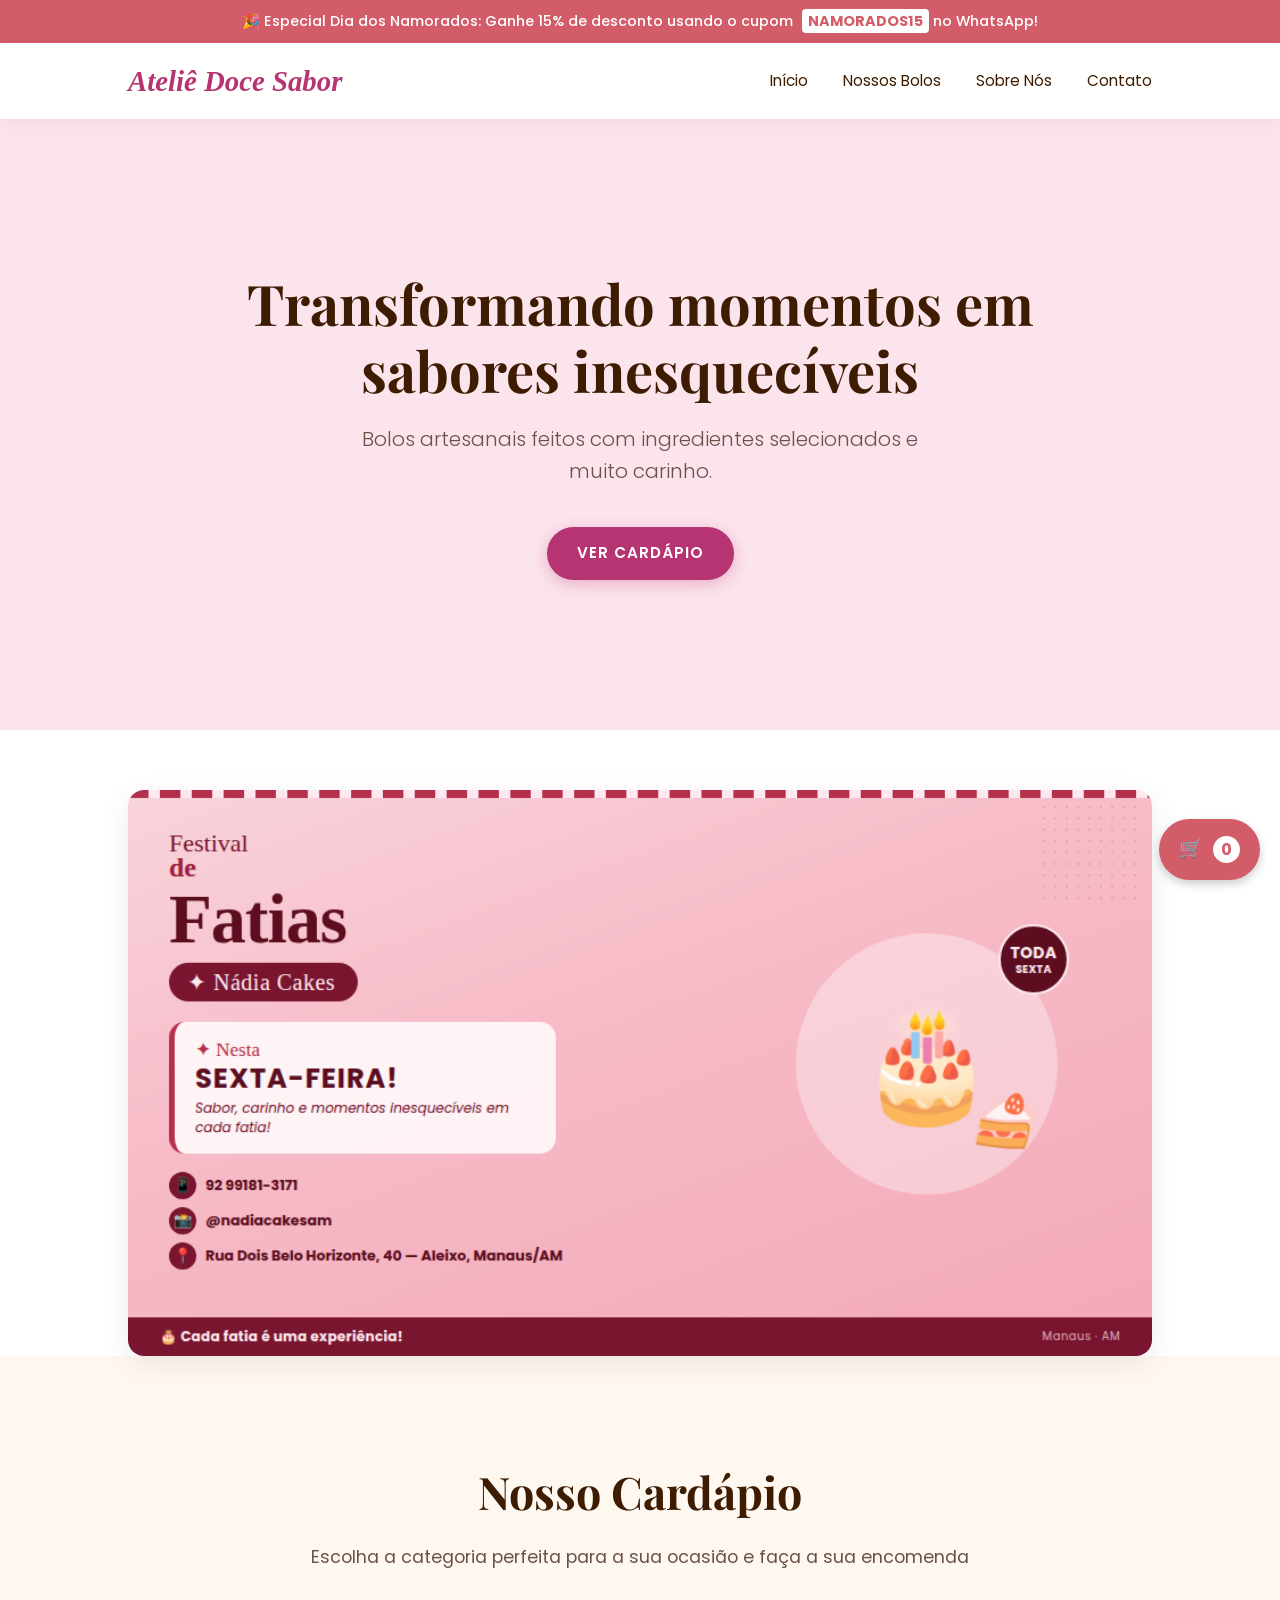
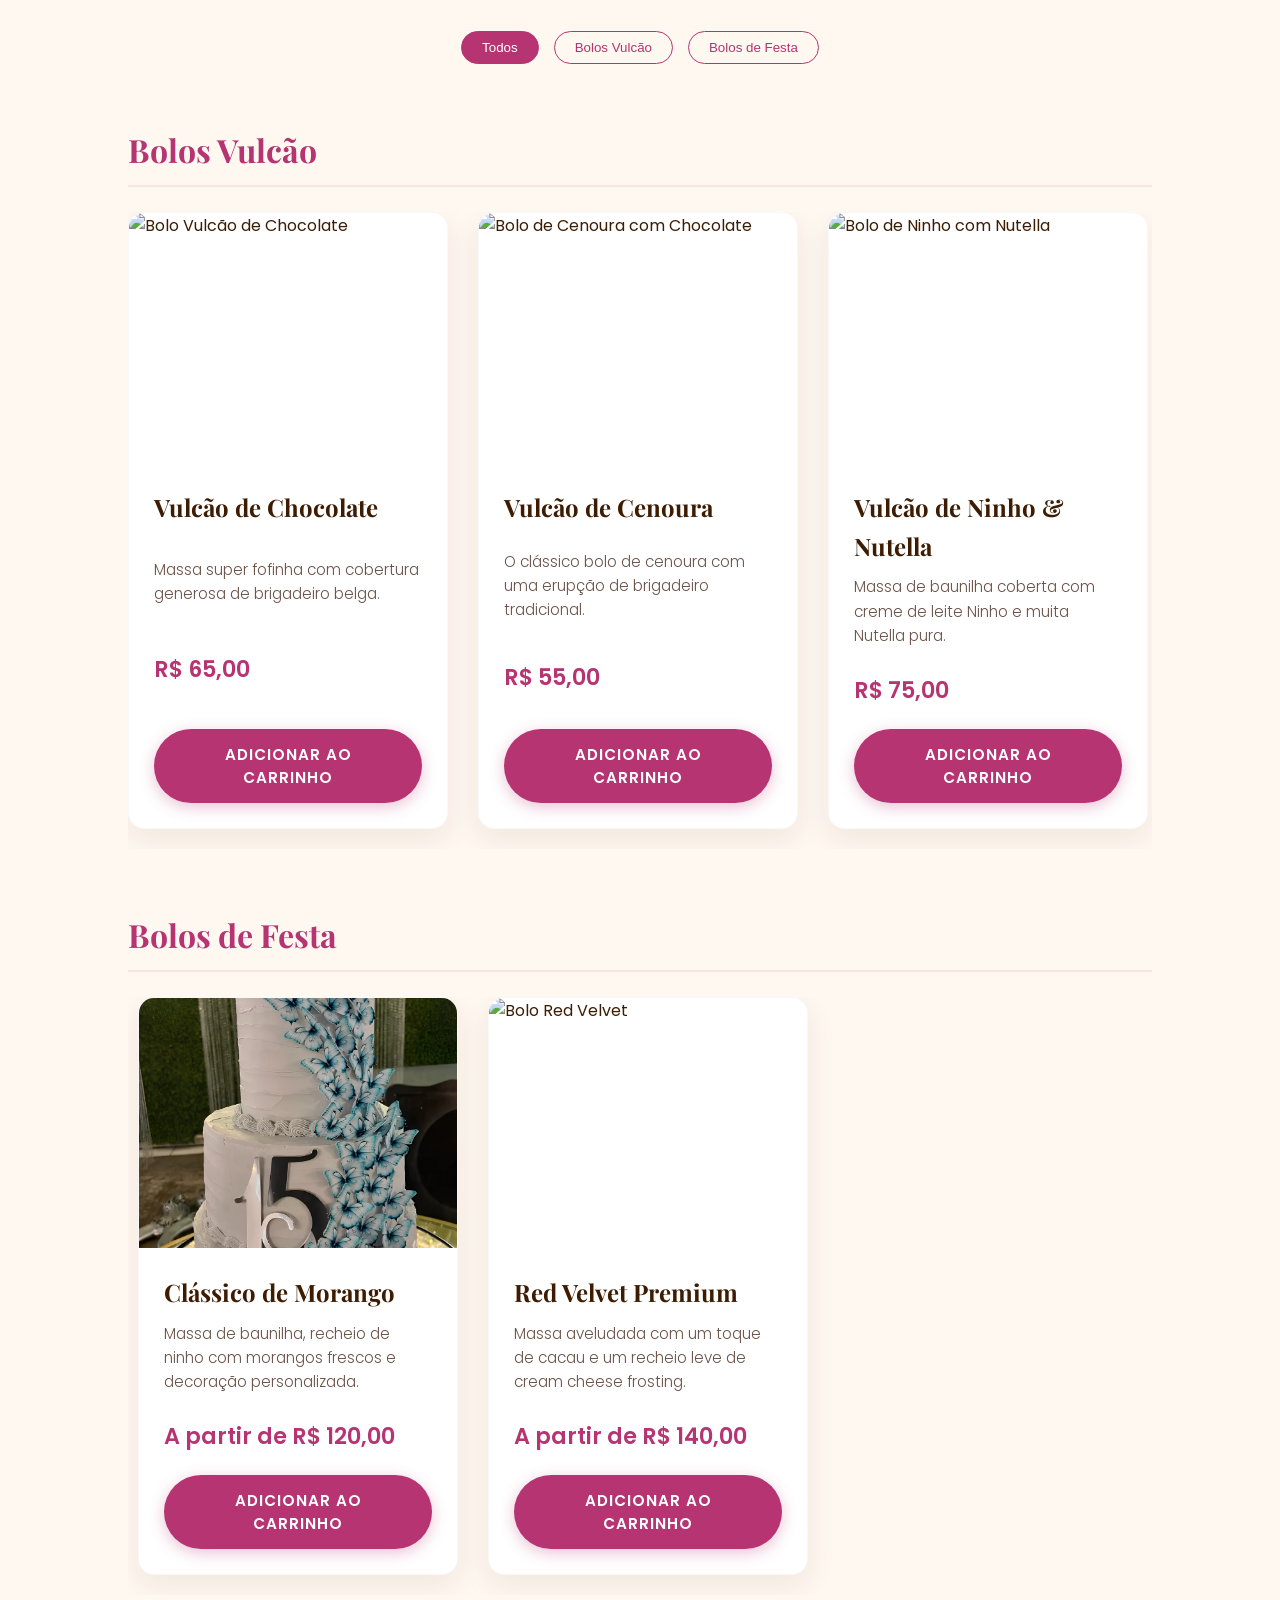
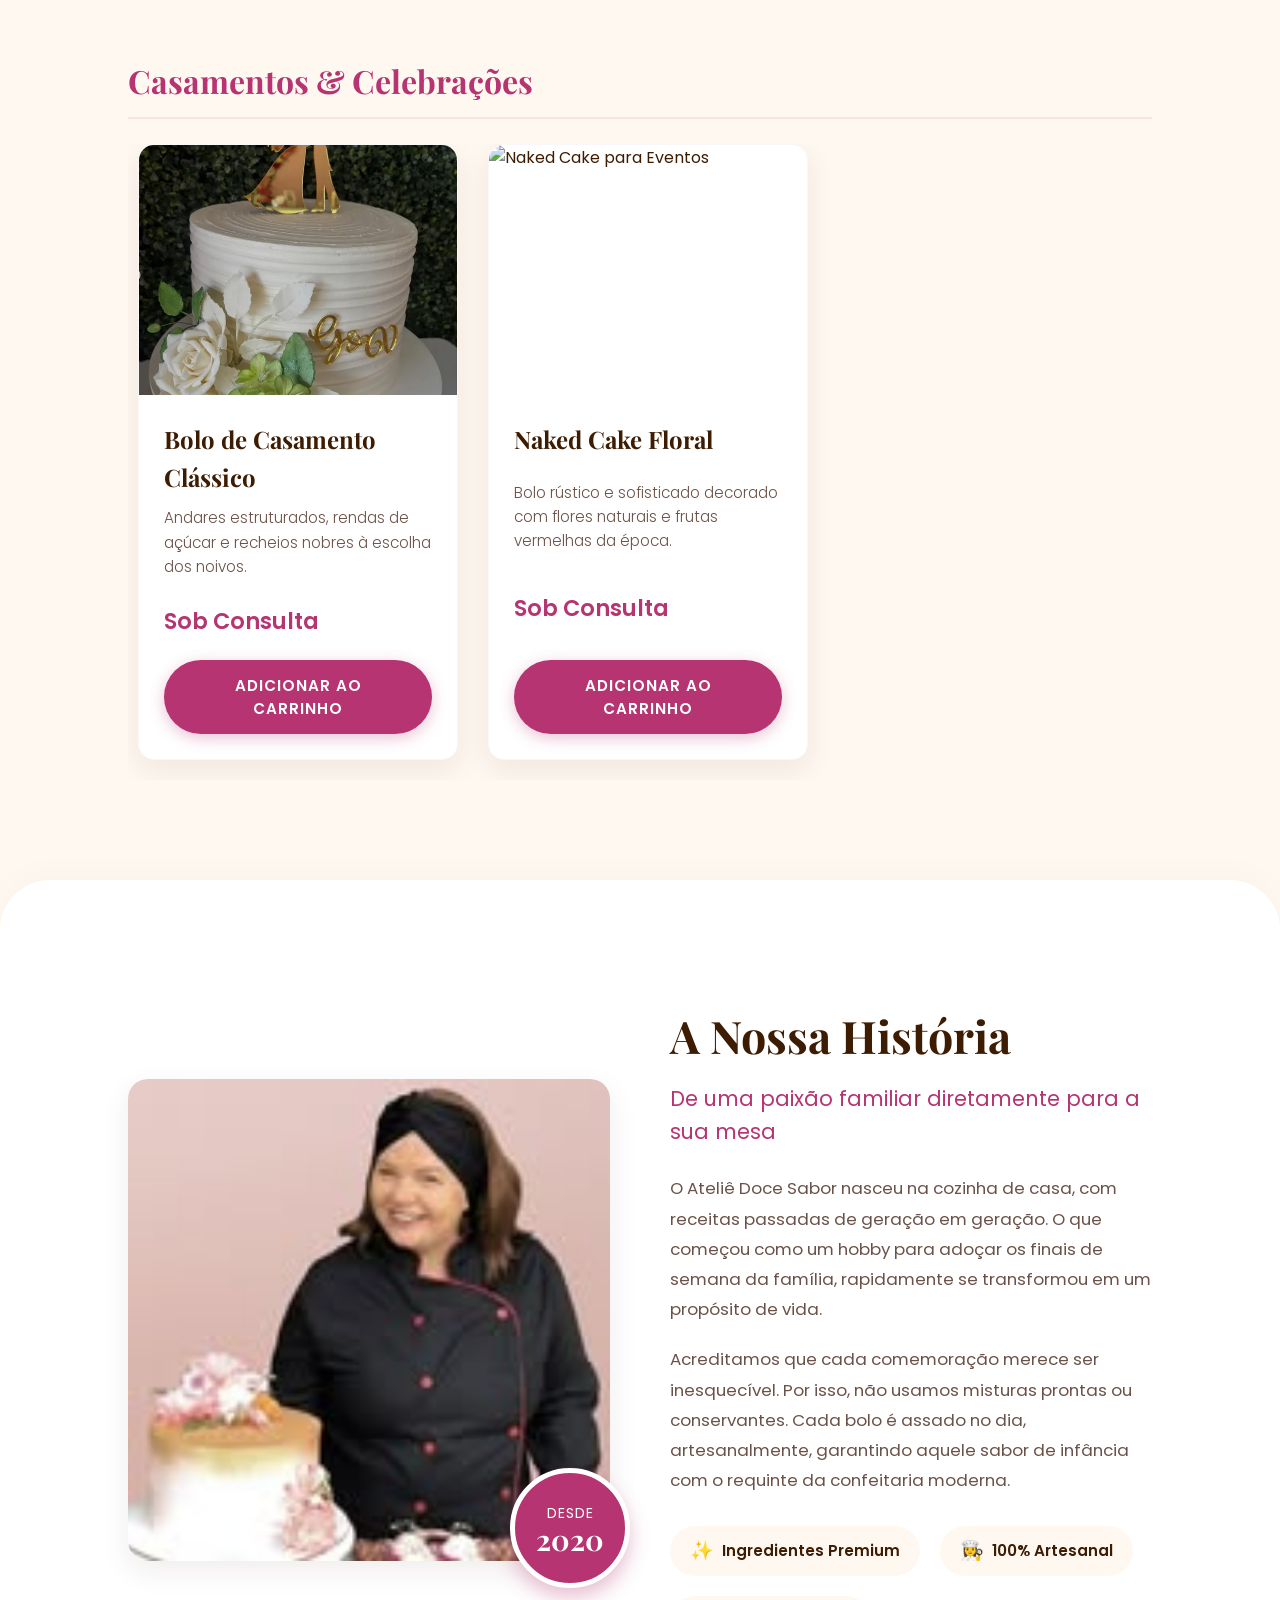
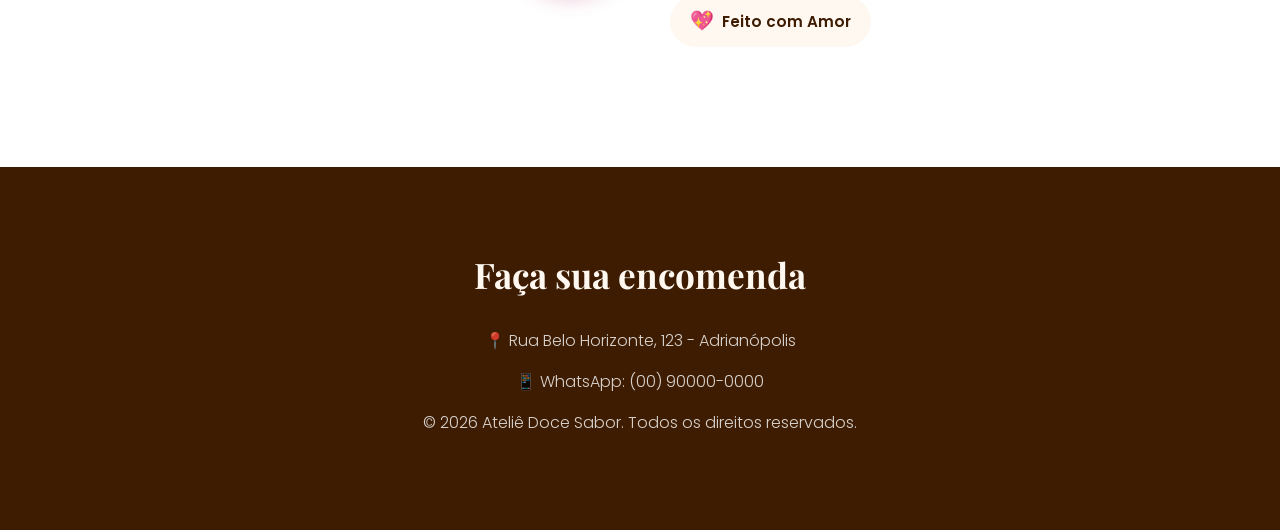
==== commit 336a52d3: "Atualizando número de celular" ====
--- a/index.html
+++ b/index.html
@@ -44,7 +44,7 @@
         </section>
 
         <section class="banner-promocional">
-            <a href="#contato">
+            <a href="#">
                 <img src="./images/banner-festival-fatias.png" alt="Festival de Fatias Nádia Cakes nesta sexta-feira">
             </a>
         </section>
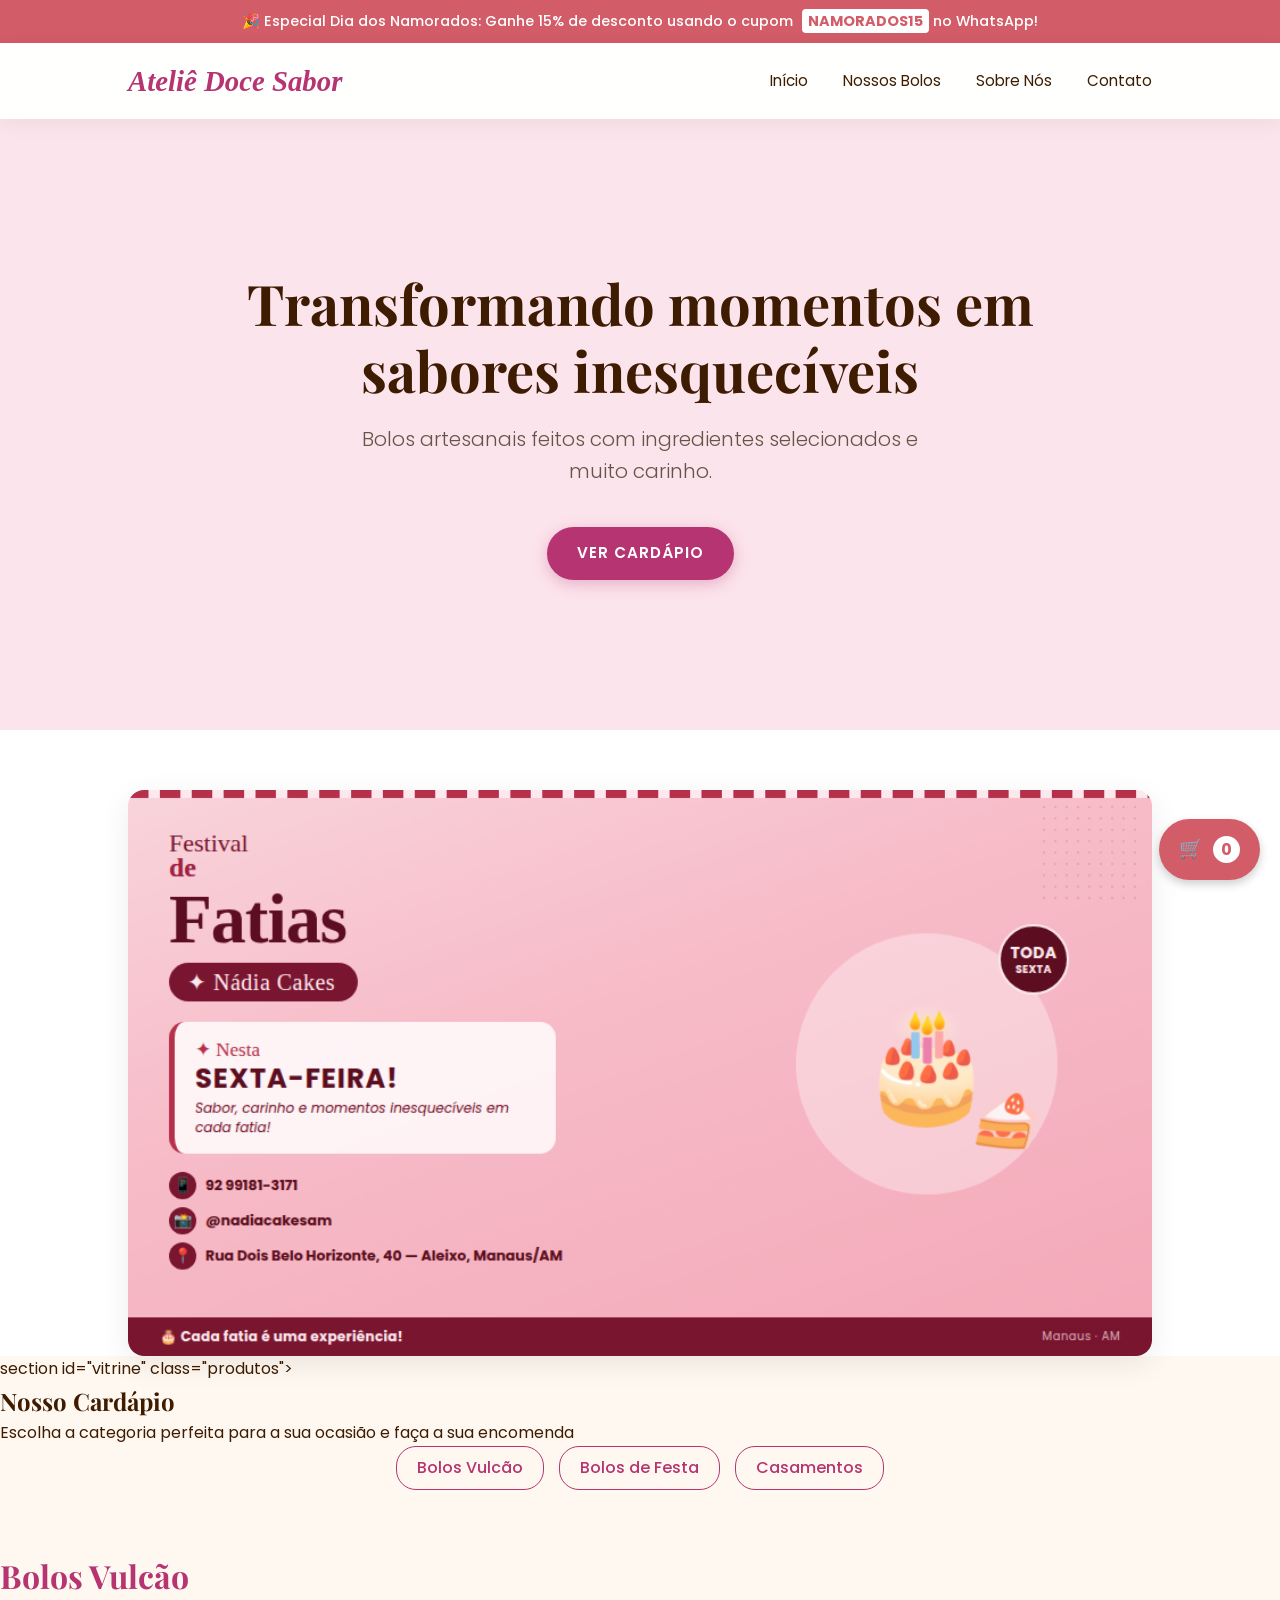
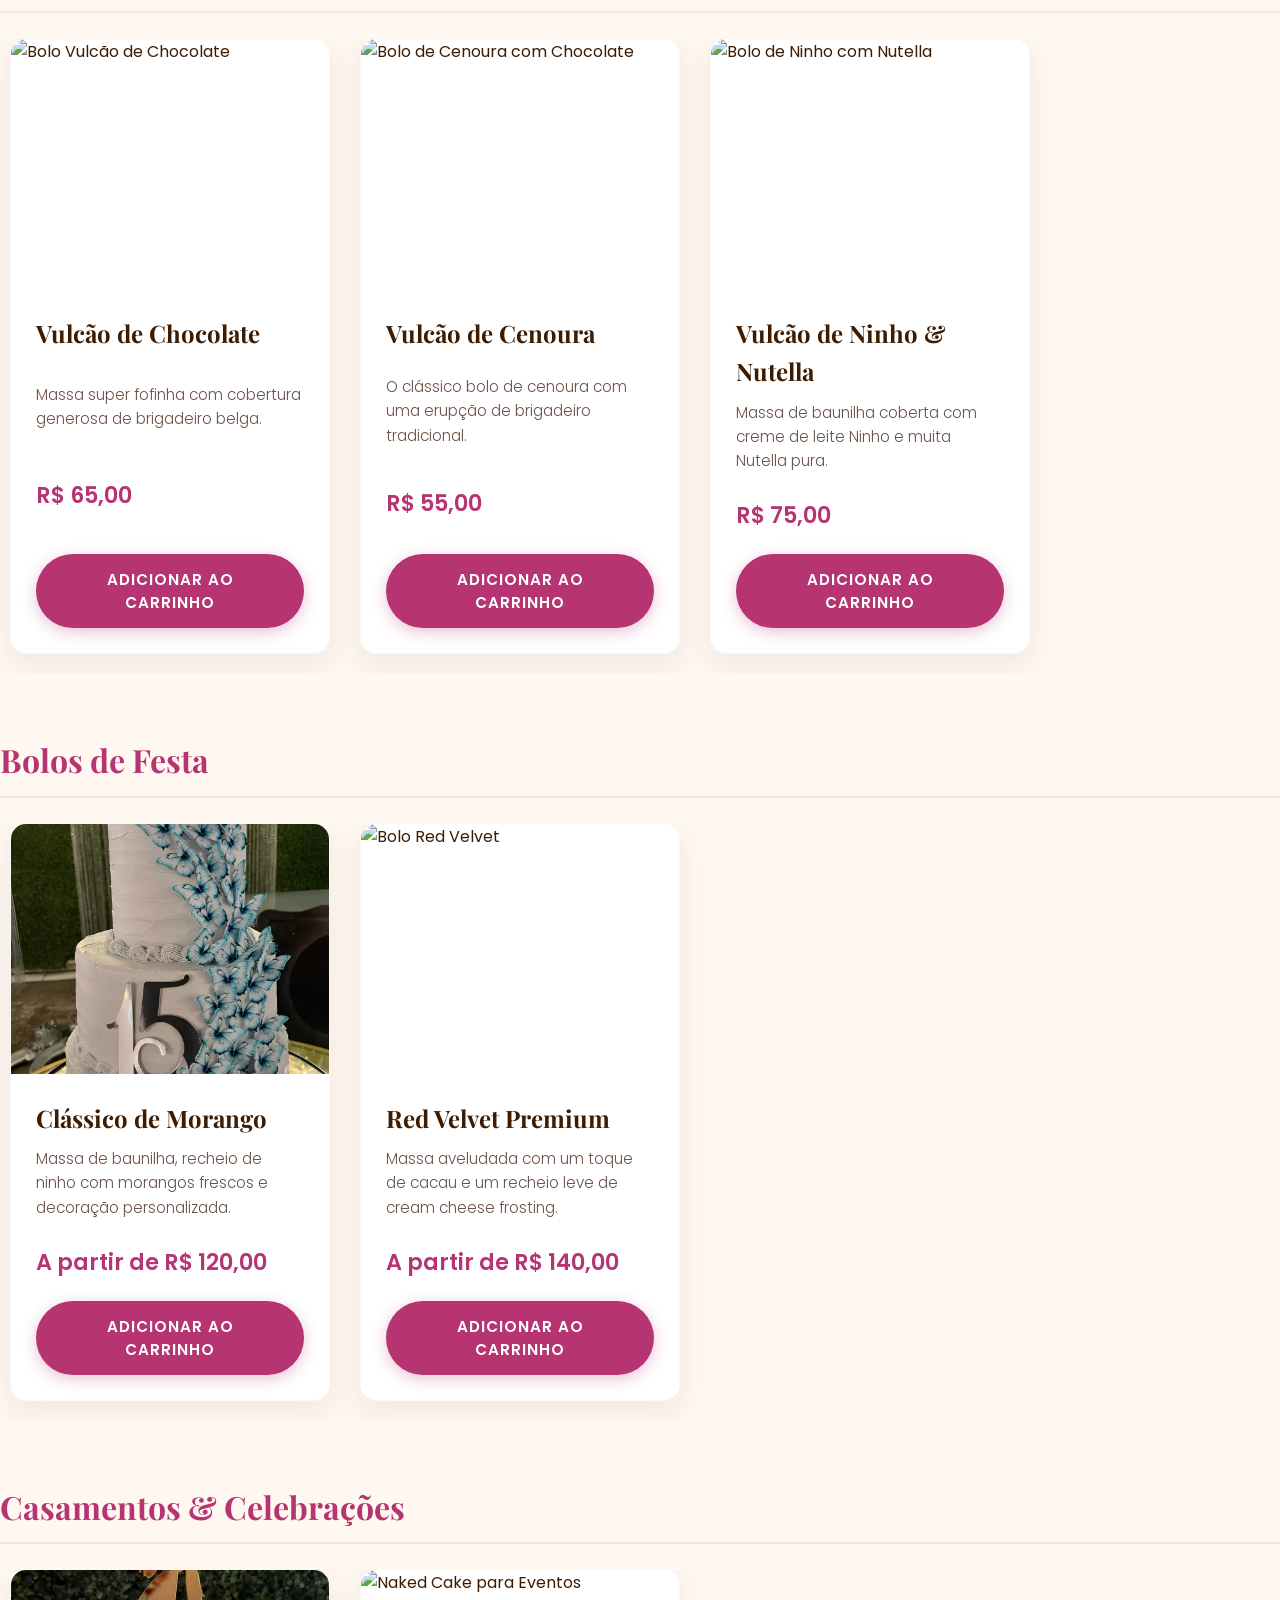
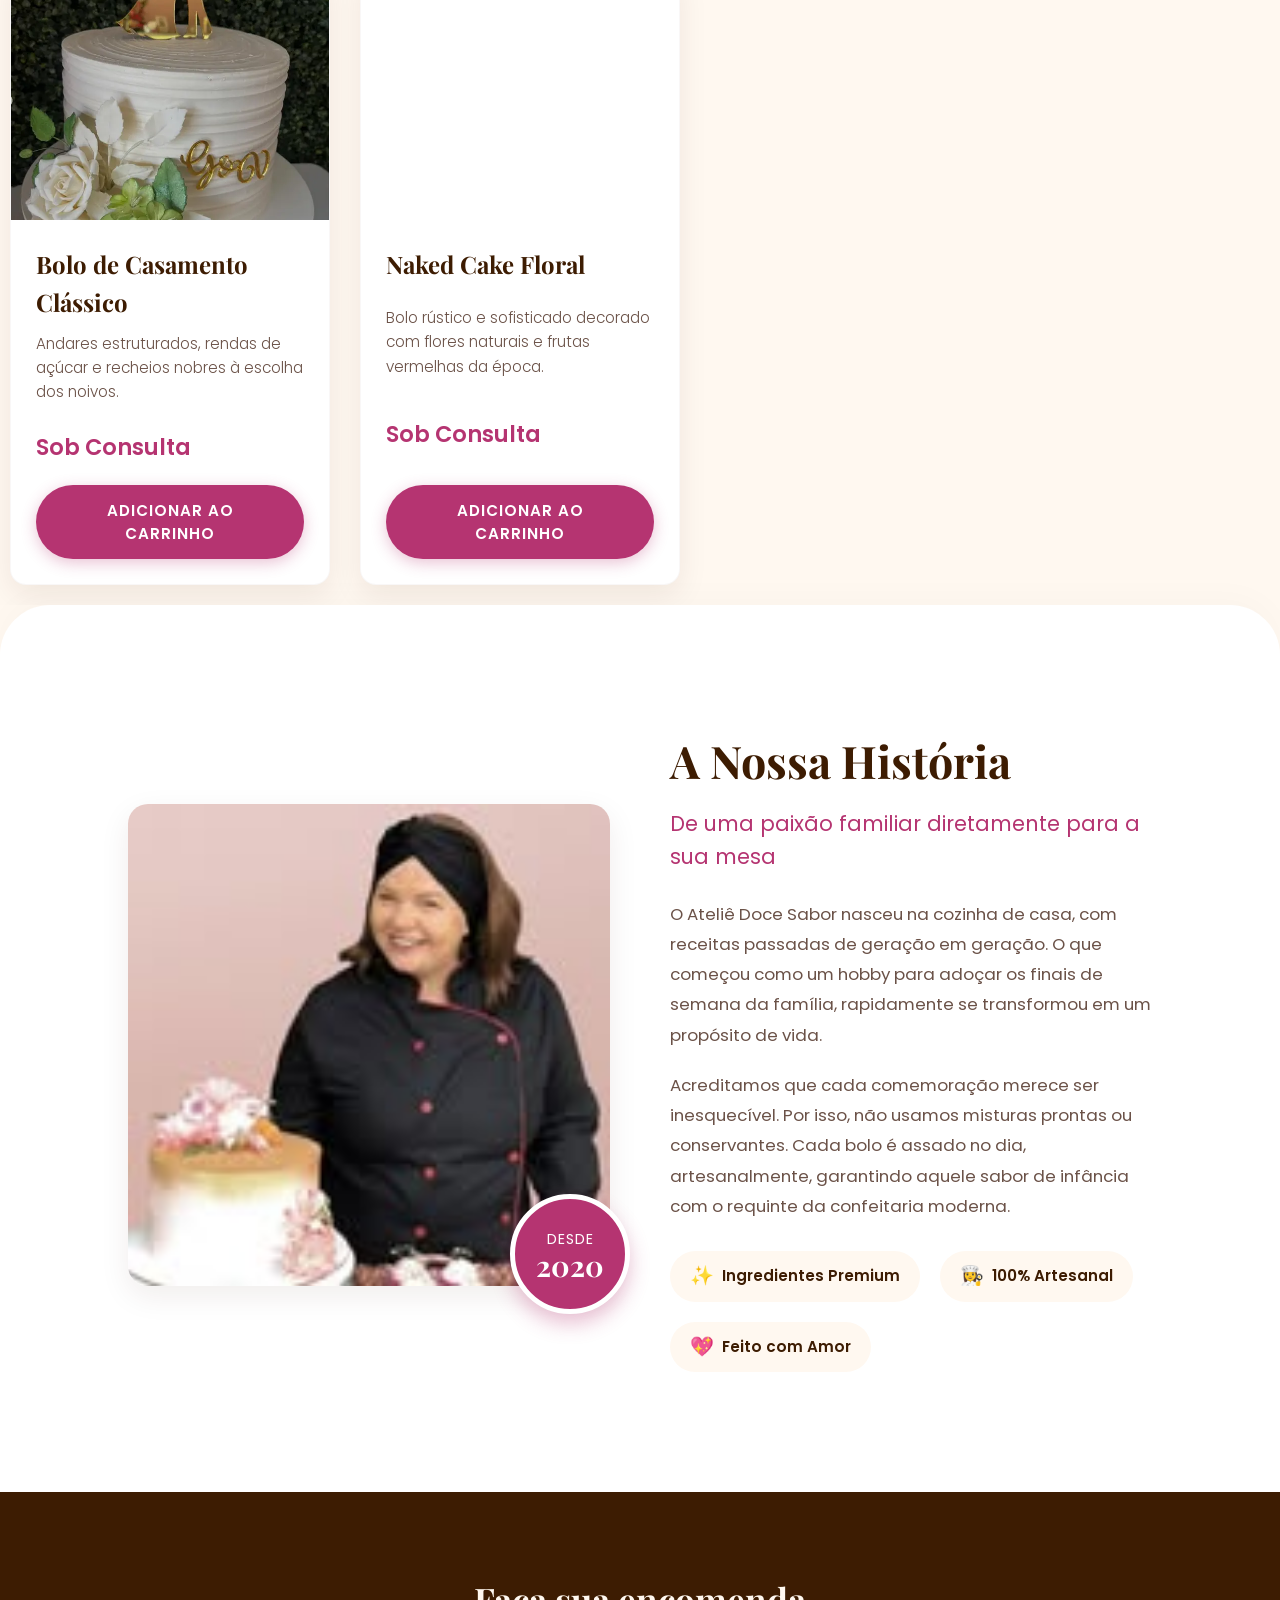
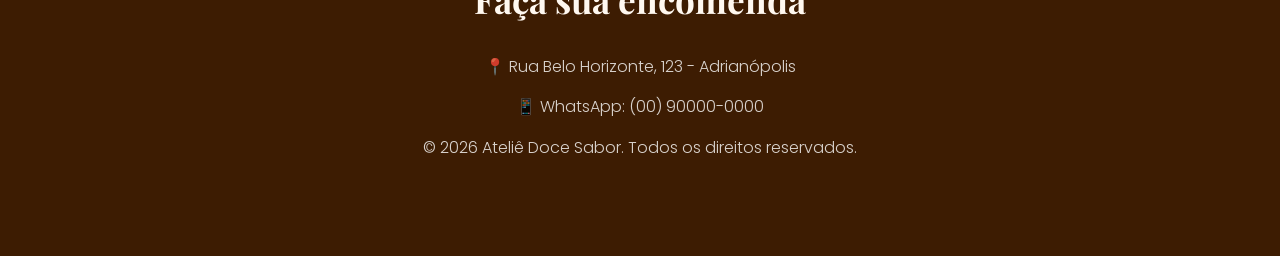
==== commit e0de5e1d: "Ajustando comportamento dos botões de filtro" ====
--- a/index.html
+++ b/index.html
@@ -49,23 +49,23 @@
             </a>
         </section>
 
-        <section id="vitrine" class="produtos">
+        section id="vitrine" class="produtos">
             <h2>Nosso Cardápio</h2>
             <p>Escolha a categoria perfeita para a sua ocasião e faça a sua encomenda</p>
             
             <div class="filtros-cardapio" style="margin-bottom: 40px; display: flex; justify-content: center; gap: 15px; flex-wrap: wrap;">
-                <button class="btn-filtro" onclick="filtrar('todos')" style="padding: 8px 20px; border-radius: 20px; border: 1px solid var(--cor-principal); background: var(--cor-principal); color: white; cursor: pointer;">Todos</button>
-                <button class="btn-filtro" onclick="filtrar('vulcao')" style="padding: 8px 20px; border-radius: 20px; border: 1px solid var(--cor-principal); background: transparent; color: var(--cor-principal); cursor: pointer;">Bolos Vulcão</button>
-                <button class="btn-filtro" onclick="filtrar('festa')" style="padding: 8px 20px; border-radius: 20px; border: 1px solid var(--cor-principal); background: transparent; color: var(--cor-principal); cursor: pointer;">Bolos de Festa</button>
+    <a href="#bloco-vulcao" class="btn-ancora">Bolos Vulcão</a>
+    <a href="#bloco-festa" class="btn-ancora">Bolos de Festa</a>
+    <a href="#bloco-casamento" class="btn-ancora">Casamentos</a>
             </div>
             
-            <div class="categoria-bloco">
+            <div class="categoria-bloco" id="bloco-vulcao">
                 <h3 class="categoria-titulo">Bolos Vulcão</h3>
                 <div id="categoria-vulcao" class="grid-produtos">
                     
                     <div class="card-produto">
                         <img src="https://images.unsplash.com/photo-1606313564200-e75d5e30476c?q=80&w=600&auto=format&fit=crop"  alt="Bolo Vulcão de Chocolate" style="cursor: pointer;" onclick="abrirModal(this.src)">
-                        <div class="card-produto-info">
+                        <div class="card-produto-info" >
                             <h3>Vulcão de Chocolate</h3>
                             <p>Massa super fofinha com cobertura generosa de brigadeiro belga.</p>
                             <span class="preco">R$ 65,00</span>
@@ -96,7 +96,7 @@
                 </div>
             </div>
 
-            <div class="categoria-bloco">
+            <div class="categoria-bloco" id="bloco-festa">
                 <h3 class="categoria-titulo">Bolos de Festa</h3>
                 <div id="categoria-festa" class="grid-produtos">
                     
@@ -122,7 +122,7 @@
                 </div>
             </div>
 
-            <div class="categoria-bloco">
+            <div class="categoria-bloco" id="bloco-casamento">
                 <h3 class="categoria-titulo">Casamentos & Celebrações</h3>
                 <div class="grid-produtos">
                     
--- a/style.css
+++ b/style.css
@@ -465,6 +465,29 @@
 .categoria-bloco {
     margin-top: 60px; 
     text-align: left; 
+    
+    /* MÁGICA DA ÂNCORA: Cria um espaço invisível no topo 
+       para o cabeçalho fixo não cobrir o título ao rolar */
+    scroll-margin-top: 110px; 
+}
+
+/* Novo estilo para os botões de âncora */
+.btn-ancora {
+    padding: 8px 20px; 
+    border-radius: 20px; 
+    border: 1px solid var(--cor-principal); 
+    background: transparent; 
+    color: var(--cor-principal); 
+    cursor: pointer;
+    text-decoration: none; /* Remove o sublinhado padrão do link */
+    font-weight: 500;
+    transition: var(--transicao);
+}
+
+/* Efeito ao passar o mouse */
+.btn-ancora:hover {
+    background: var(--cor-principal);
+    color: var(--cor-branco);
 }
 
 .categoria-titulo {
@@ -505,19 +528,32 @@
     font-size: 1rem;
 }
 
+/* Painel Lateral */
 #painel-carrinho {
     position: fixed;
     top: 0;
     right: -100%; 
     width: 350px;
     max-width: 100%;
-    height: 100vh;
+    
+    /* CORREÇÃO DO BOTÃO ESCONDIDO: */
+    height: 100vh; /* Fallback para navegadores antigos */
+    height: 100dvh; /* Dynamic Viewport Height: ajusta a altura ignorando a barra de endereço do celular */
+    
+    /* CORREÇÃO DA ROLAGEM DUPLA: Impede que o scroll "vaze" para o fundo */
+    overscroll-behavior: contain; 
+    
     background-color: #FAFAFA;
     box-shadow: -5px 0px 15px rgba(0,0,0,0.1);
     z-index: 1001;
     transition: right 0.4s ease;
     display: flex;
     flex-direction: column;
+}
+
+/* NOVA CLASSE: Para congelar a página no fundo */
+body.no-scroll {
+    overflow: hidden;
 }
 
 #painel-carrinho.aberto { right: 0; }
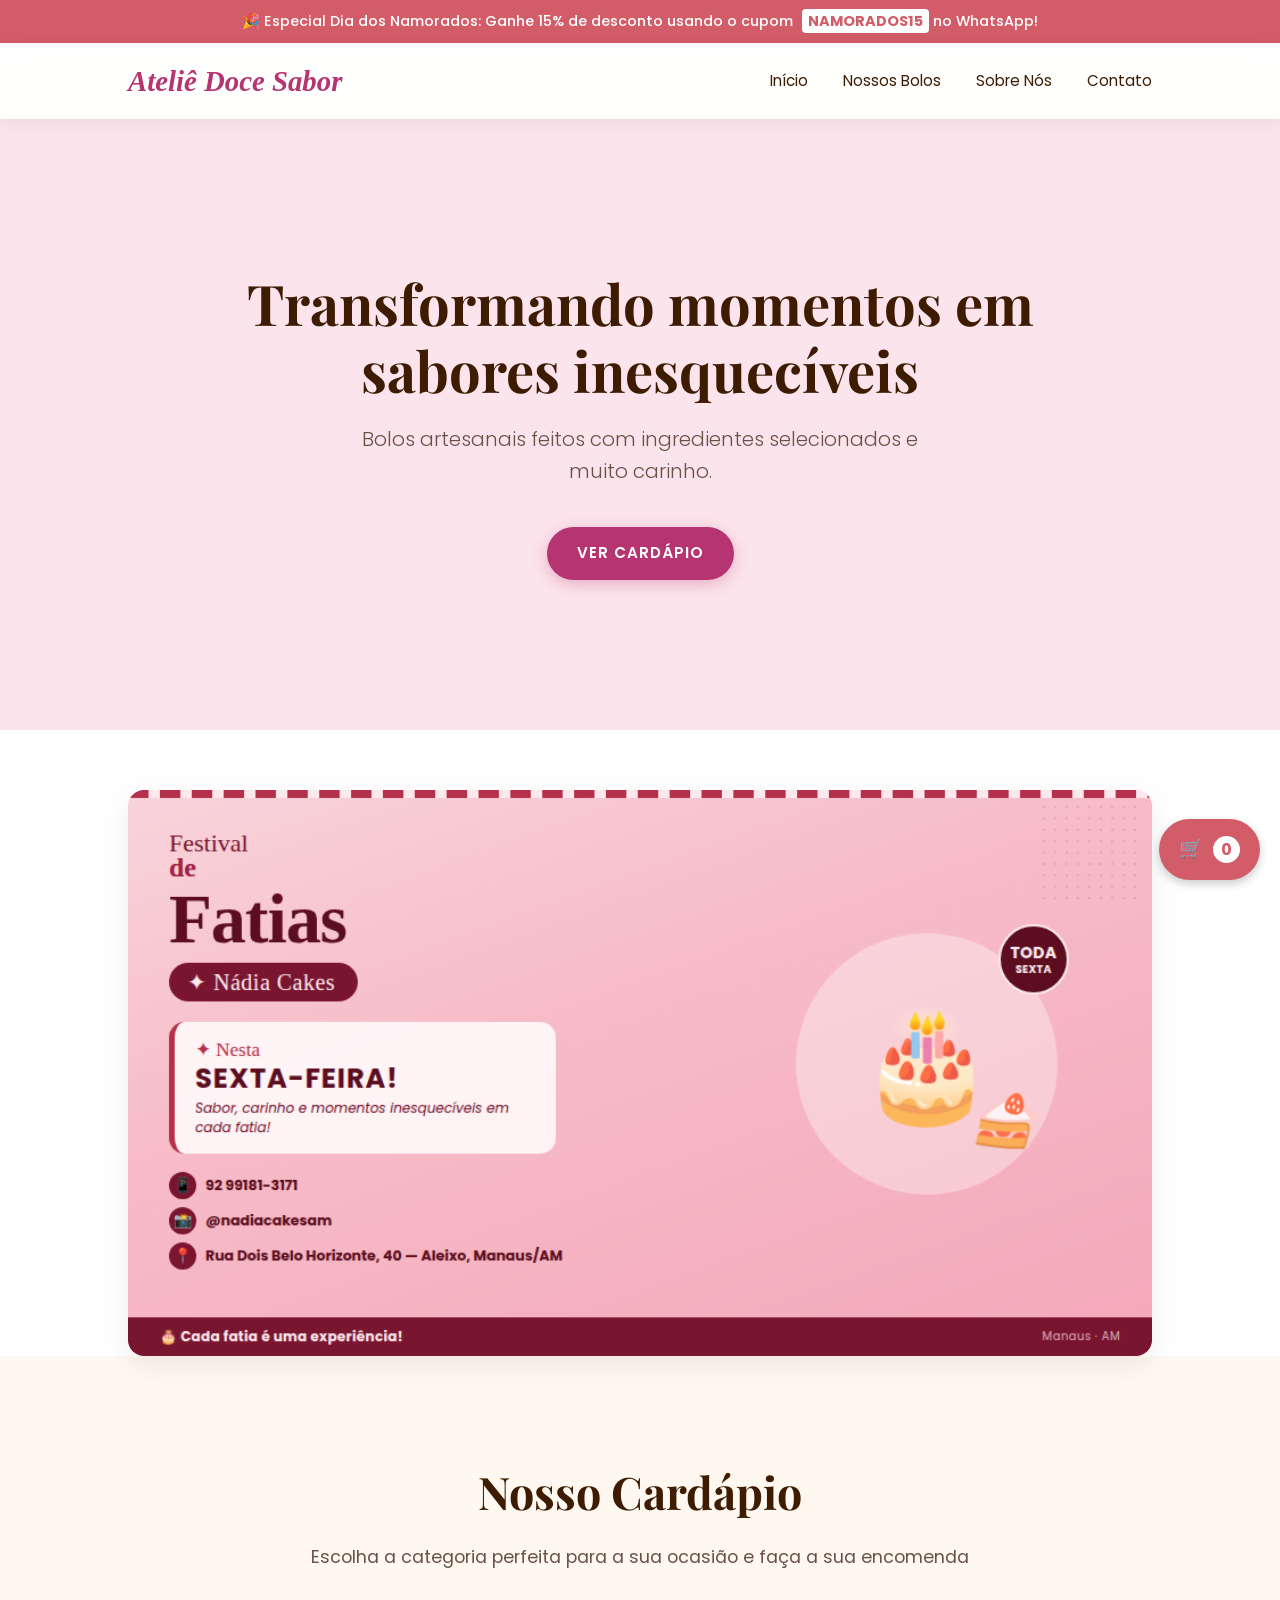
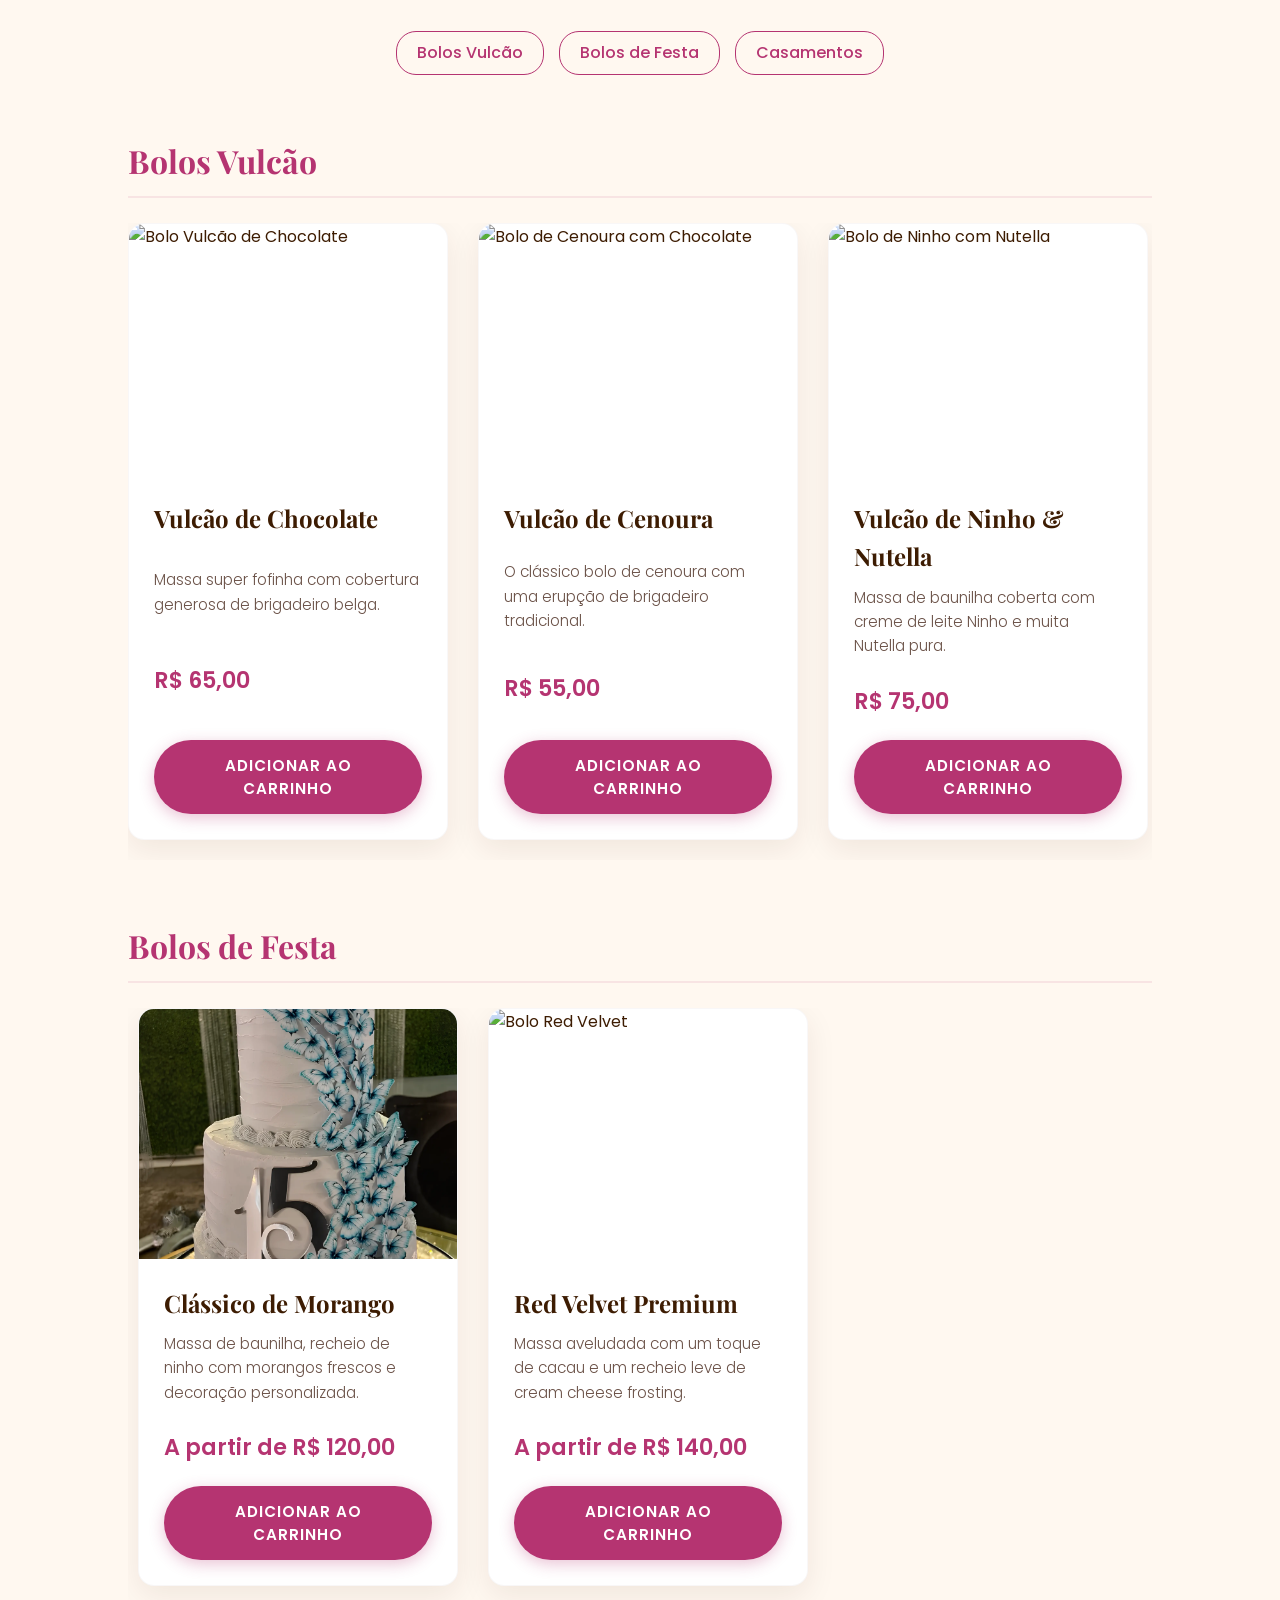
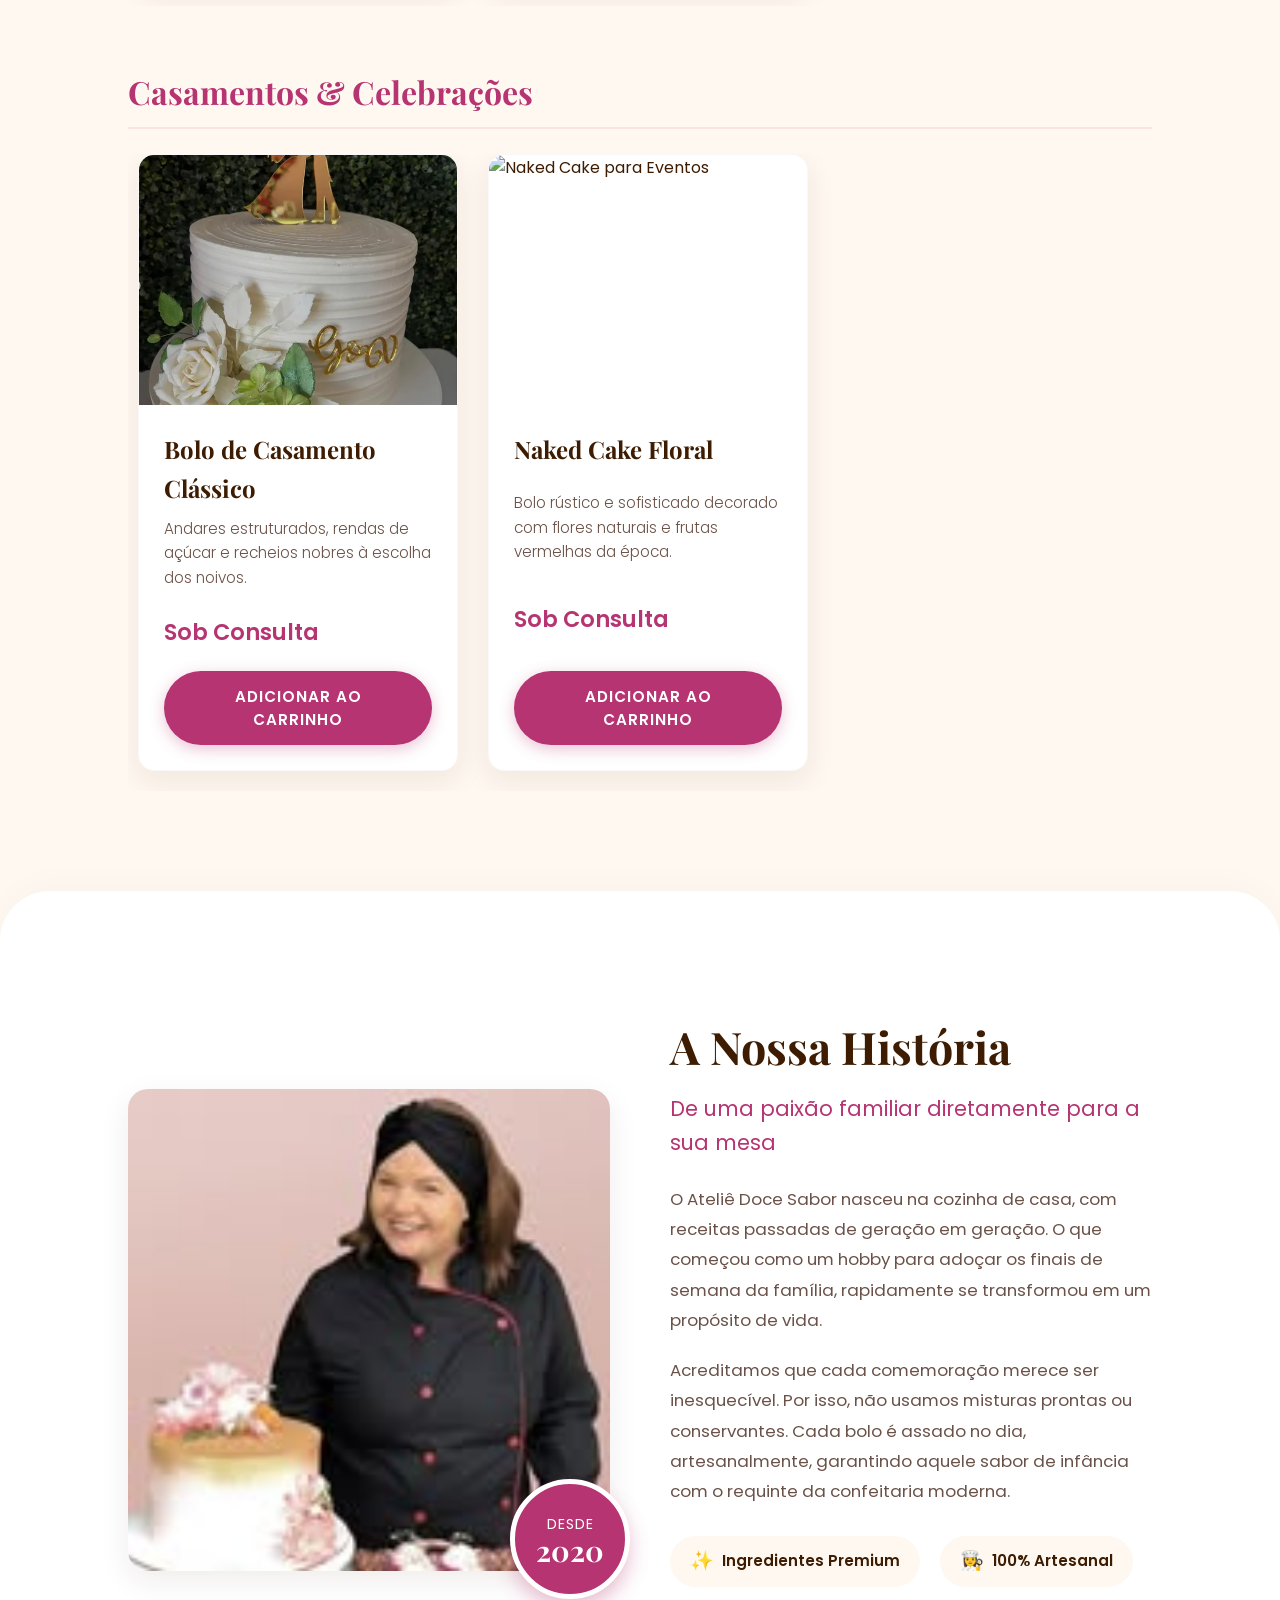
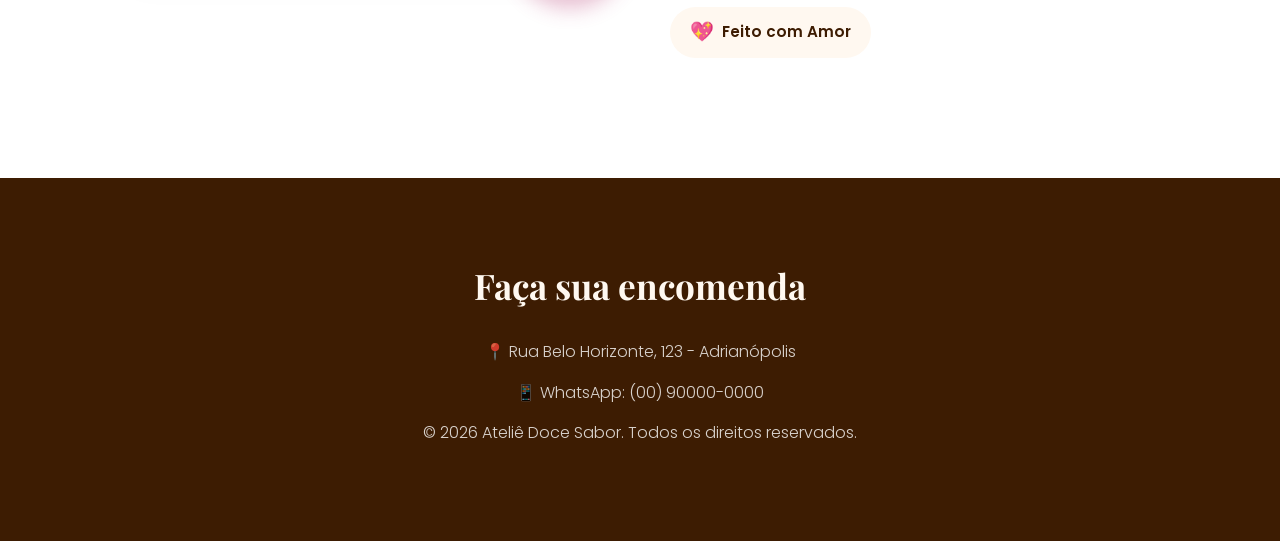
==== commit 3a420708: "ajustando tag section vitrine" ====
--- a/index.html
+++ b/index.html
@@ -49,7 +49,7 @@
             </a>
         </section>
 
-        section id="vitrine" class="produtos">
+        <section id="vitrine" class="produtos">
             <h2>Nosso Cardápio</h2>
             <p>Escolha a categoria perfeita para a sua ocasião e faça a sua encomenda</p>
             
